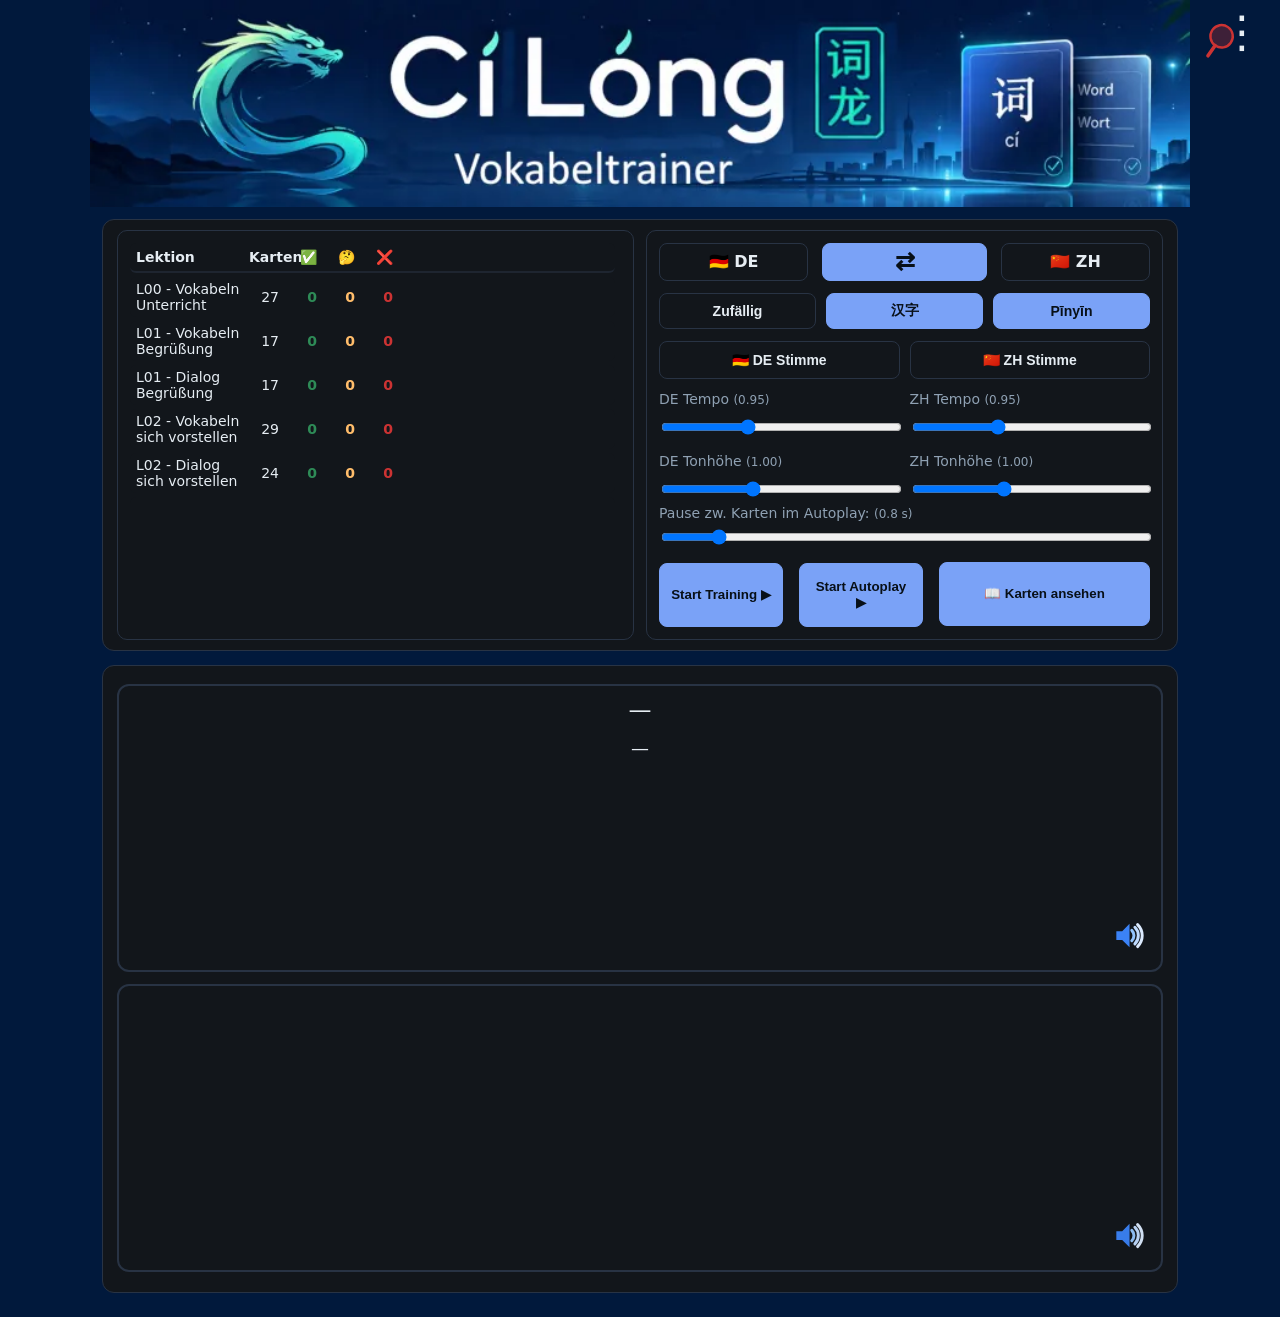
==== index.html @ 1a56ee5d "Add files via upload" ====
<!DOCTYPE html>
<html lang="de">

<head>
    <meta charset="UTF-8">
    <meta name="viewport" content="width=device-width, initial-scale=1.0">
    <title>Flashcards Chinesisch</title>
    
    <!-- PWA -->
    <link rel="manifest" href="./manifest.json">
    <meta name="theme-color" content="#000000" id="theme-color-meta">
    <link rel="apple-touch-icon" sizes="192x192" href="./icons/icon-192.png">
    <meta name="mobile-web-app-capable" content="yes">
    <meta name="apple-mobile-web-app-status-bar-style" content="default">
    <meta name="apple-mobile-web-app-title" content="CiLong">
	
    <!-- Styles & Script mit Versionierung -->
	<link id="cssMain" rel="stylesheet" href="./assets/css/style.css">
    <script id="jsMain" src="./assets/js/app.js"></script>
	<script 
		data-goatcounter="https://cilong.goatcounter.com/count"
		async 
		src="//gc.zgo.at/count.js">
	</script>	
	<script>
	window.addEventListener("load", function () {
	  if (window.goatcounter) {
		window.goatcounter.count({
		  path: '/app-start',
		  title: 'App gestartet'
		});
	  }
	});
	</script>

</head>

<body>

    <!-- ✅ Such-Icon links neben dem Drei-Punkte-Symbol -->
    <div id="searchToggle" class="menu-search-icon" aria-label="Suche öffnen">
        <svg xmlns="http://www.w3.org/2000/svg"
            width="100"
            height="100"
            viewBox="0 0 100 100"
            fill="none">

            <!-- Glas -->
            <circle cx="42" cy="42" r="28"
                    fill="currentColor"
                    fill-opacity="0.3"
                    stroke="currentColor"
                    stroke-width="6"/>

            <!-- Griff -->
            <line x1="62" y1="62"
                x2="84" y2="84"
                stroke="currentColor"
                stroke-width="9"
                stroke-linecap="round"/>
        </svg>
    </div>
    <!-- ✅ Drei-Punkte-Menü Icon (oben rechts) -->
    <div id="menuToggle" class="menu-toggle-icon">⋮</div>

    <!-- ✅ Seitenmenü für Einstellungen (RICHTIG positioniert) -->
    <div id="sideMenu" class="side-menu">
        <h3 data-i18n="settingsTitle">Einstellungen</h3>

        <div class="menu-block">
            <div class="menu-title" data-i18n="progressTitle">Fortschritt</div>
            <button id="btnMenuExport" class="btn" data-i18n="progressExport">Fortschritt exportieren</button>
            <button id="btnMenuImport" class="btn" data-i18n="progressImport">Fortschritt importieren</button>
            <button id="btnResetLessonProgress" class="btn ghost" data-i18n="progressResetLesson">Aktuelle Lektion zurücksetzen</button>
            <button id="btnResetAllProgress" class="btn ghost" data-i18n="progressResetAll">Alle Lektionen zurücksetzen</button>
        </div>
		<!-- Im Side Menu, z.B. nach dem Reset-Bereich -->
		<div class="menu-block">
			<button id="btnInstall" class="btn">
				📲 App installieren
			</button>
		</div>
        <div class="menu-block">
            <div class="menu-title" data-i18n="languageTitle">Sprache</div>
            <label class="lbl" for="uiLangSelect" data-i18n="uiLanguageLabel">UI Sprache</label>
            <select id="uiLangSelect" class="menu-input">
                <option value="de" data-i18n="uiLanguageSelectDe">Deutsch</option>
                <option value="en" data-i18n="uiLanguageSelectEn">English</option>
                <option value="zh" data-i18n="uiLanguageSelectZh">中文</option>
                <option value="fr" data-i18n="uiLanguageSelectFr">Français</option>
            </select>
        </div>

        <div class="menu-block">
            <div class="menu-title" data-i18n="themeTitle">Theme</div>
            <select id="themeSelect" class="menu-input">
                <option value="dark" data-i18n="themeDark">Dark Mode</option>
                <option value="light-orange" data-i18n="themeLightOrange">Light‑Orange</option>
                <option value="light-warm" data-i18n="themeLightWarm">Light‑Warm</option>
                <option value="light-blue" data-i18n="themeLightBlue">Light‑Blue</option>
            </select>
        </div>


        <div class="menu-block">
            <label class="lbl" id="gapLabel" data-i18n="delayLabel">Satz‑Delay (Sekunden):</label>
            <input id="delayInput" type="number" min="0" max="15" step="0.5" value="5" class="menu-input">
        </div>
		
		<a href="help.html" target="_blank" rel="noopener">
		  📘 Hilfe
		</a>

        <div class="menu-version">
            <span data-i18n="settingsVersion">Version:</span> <span id="appVersion"></span>
        </div>
    </div>

<!-- ✅ Overlay MUSS außerhalb des Menüs und Containers stehen -->
<div id="sideOverlay"></div>
<div id="searchOverlay" class="dialog-overlay"></div>

<!-- ✅ Header OHNE .container → kein Top-Abstand -->
<header class="app-header">
  <img
    src="assets/img/header.png"
    alt="App Banner"
    class="header-banner"
  />
</header>

<!-- ✅ Ab hier beginnt der normale Seiteninhalt -->
<main class="container">



<!-- ====================================================================== -->
<!-- KONFIG-BLOCK -->
<!-- ====================================================================== -->

<section class="card cfg">
    <div class="grid-2">

        <!-- Lektionen -->
        <div class="pane">
  
            <select id="lessonSelect" class="select" multiple size="10"></select>

            <!-- ✅ Neue Tabelle für die Lektionen-Auswahl -->
            <div id="lessonTable" class="lesson-table"></div>

            
        </div>

        <!-- Richtung / Reihenfolge / Autoplay -->
        <div class="pane">

           

            <div class="mode-inline">
                <div class="mode-item" id="modeLeft">🇩🇪 DE</div>
                <button id="btnSwapMode" class="btn ghost swap" data-i18n-title="modeSwitchTitle">⇄</button>
                <div class="mode-item" id="modeRight">🇨🇳 ZH</div>
            </div>

            <div class="actions-inline mt8">
                <button id="btnOrderToggle" class="btn toggle" data-i18n="orderRandom">Zufällig</button>
                <button id="btnToggleHanzi" class="btn ghost toggle active">汉字</button>
                <button id="btnTogglePinyin" class="btn ghost toggle active" data-i18n="pinyinButton">Pinyin</button>
            </div>


            <!-- Stimmen -->
            <div class="two-col mt12">
                <button id="btnVoiceDe" class="btn large fit voice-btn" data-i18n="voiceButtonDe">DE Stimme</button>
                <button id="btnVoiceZh" class="btn large fit voice-btn" data-i18n="voiceButtonZh">ZH Stimme</button>
            </div>
			
            <div class="two-col mt8 voice-grids">
                <div class="voice-config">
                    <label class="lbl" id="rateDeLabel" data-i18n="rateDeLabel">DE Tempo <span id="rateDeVal" class="hint">(0.95)</span></label>
                    <input id="rateDeRange" class="voice-range" type="range" min="0.6" max="1.6" step="0.05" value="0.95">

                    <label class="lbl" id="pitchDeLabel" data-i18n="pitchDeLabel">DE Tonhöhe <span id="pitchDeVal" class="hint">(1.00)</span></label>
                    <input id="pitchDeRange" class="voice-range" type="range" min="0.7" max="1.5" step="0.05" value="1.00">
                </div>

                <div class="voice-config">
                    <label class="lbl" id="rateZhLabel" data-i18n="rateZhLabel">ZH Tempo <span id="rateZhVal" class="hint">(0.95)</span></label>
                    <input id="rateZhRange" class="voice-range" type="range" min="0.6" max="1.6" step="0.05" value="0.95">

                    <label class="lbl" id="pitchZhLabel" data-i18n="pitchZhLabel">ZH Tonhöhe <span id="pitchZhVal" class="hint">(1.00)</span></label>
                    <input id="pitchZhRange" class="voice-range" type="range" min="0.7" max="1.5" step="0.05" value="1.00">
                </div>
            </div>

			
            <div class="mt8 gap-row">
                <label class="lbl" data-i18n="autoplayGapLabel">
                    Pause zw. Karten im Autoplay:
                    <span id="gapVal" class="hint">(0.8 s)</span>
                </label>
                <input id="gapRange" type="range" min="0.6" max="2.5" step="0.1" value="0.8">
            </div>
			
			
            <div class="stack mt12">
                <div class="training-group">
                    <button id="btnStart" class="btn primary" data-i18n="trainingStart">Training starten ▶</button>
					<button id="btnBrowse" class="btn primary">📖 Karten ansehen</button>
                    <button id="btnAutoplay" class="btn ghost" data-i18n="autoPlay">Autoplay ▶︎</button>
                </div>
            </div>

        </div>
    </div>
</section>

<!-- ====================================================================== -->
<!-- LERN-KARTE -->
<!-- ====================================================================== -->

<section class="card learn" id="learnSection">

    <div class="section-title">
        <span id="cardLesson" class="left"></span>
        <span id="cardTitle" class="right"></span>
    </div>

    <div id="lessonStats" class="stats-bar"></div>

    <!-- FRAGE -->
    <div id="promptBox" class="prompt-box">

        <div class="prompt-row">
            <div class="prompt-col">
                <div id="promptWord" class="prompt big">—</div>

                <!-- Pinyin vom WORT -->
                <div id="promptWordSub" class="prompt sub small"></div>

                <!-- ✅ POS -->
                <div id="promptPOS" class="prompt pos small"></div>
            </div>
        </div>

        <div class="prompt-row">
            <div class="prompt-col">
                <div id="promptSent" class="prompt">—</div>

                <div id="speakerQuestion" class="card-speaker">
                    <svg viewBox="0 0 24 24" aria-hidden="true" focusable="false">
                        <path d="M5 9v6h4l5 5V4L9 9H5z" fill="#3b82f6"/>
                        <path d="M15.54 8.46a5 5 0 0 1 0 7.07" fill="none" stroke="#93c5fd" stroke-width="2" stroke-linecap="round"/>
                        <path d="M17.66 6.34a8 8 0 0 1 0 11.32" fill="none" stroke="#bfdbfe" stroke-width="2" stroke-linecap="round"/>
                        <path d="M19.5 4.5a10.5 10.5 0 0 1 0 15" fill="none" stroke="#dbeafe" stroke-width="2" stroke-linecap="round"/>
                    </svg>
                </div>
            </div>
        </div>
    </div>

    <!-- LÖSUNG -->
    <div class="solution">
        <div id="solBox" class="sol masked">

            <div class="sol-part">
                <div id="solWord" class="sol-text">—</div>
            </div>

            <div class="sol-part">
                <div id="solSent" class="sol-text">—</div>
                <div id="speakerAnswer" class="card-speaker">
                    <svg viewBox="0 0 24 24" aria-hidden="true" focusable="false">
                        <path d="M5 9v6h4l5 5V4L9 9H5z" fill="#3b82f6"/>
                        <path d="M15.54 8.46a5 5 0 0 1 0 7.07" fill="none" stroke="#93c5fd" stroke-width="2" stroke-linecap="round"/>
                        <path d="M17.66 6.34a8 8 0 0 1 0 11.32" fill="none" stroke="#bfdbfe" stroke-width="2" stroke-linecap="round"/>
                        <path d="M19.5 4.5a10.5 10.5 0 0 1 0 15" fill="none" stroke="#dbeafe" stroke-width="2" stroke-linecap="round"/>
                    </svg>
                </div>
            </div>
        </div>
    </div>

    <!-- Navigation -->
    <div class="card-controls">
        <button id="btnPrev" class="btn" data-i18n="prev">◀ Zurück</button>
        <button id="btnReveal" class="btn ghost" disabled data-i18n="reveal">Aufdecken</button>
        <button id="btnNext" class="btn" disabled data-i18n="next">Nächste ▶</button>
    </div>

    <!-- Rating-Bar -->
    <div class="ratebar" id="rateBar" style="display:none;">
        <button id="btnRateUnknown" class="btn rate bad" disabled data-i18n="rateUnknown">❌ Nicht gewusst</button>

		<button id="btnRateKnown" class="btn rate good" disabled data-i18n="rateKnown">✅ Gewusst</button>
    </div>

 <!--   <div id="sessionStats" class="stats-bar">—</div> -->
</section>

<!-- ====================================================================== -->
<!-- VOICE PANEL -->
<!-- ====================================================================== -->

<div id="voicePanel" class="debug hidden">
    <div class="debug-head">
        <div class="title" data-i18n="voicePanelTitle">Stimmen</div>
        <button id="btnCloseVoices" class="btn ghost" data-i18n="voicePanelClose">✕</button>
    </div>

    <div class="debug-body">
        <div class="debug-section">
            <div class="h" data-i18n="voicePanelHintTitle">Hinweis</div>
            <p data-i18n="voicePanelHint">Wähle eine Stimme für die aktuell geöffnete Sprache.</p>
        </div>

        <div class="debug-section">
            <div class="h" data-i18n="voiceListTitle">Stimmenliste</div>
            <div id="dbgVoices"></div>
        </div>
    </div>
</div>

<div id="searchPanel" class="debug hidden">
    <div class="debug-head">
        <div class="title" data-i18n="searchTitle">Suche</div>
        <button id="btnCloseSearch" class="btn ghost">✕</button>
    </div>
    <div class="debug-body">
        <div class="debug-section">
            <label class="lbl" for="searchInput" data-i18n="searchLabel">Begriff suchen</label>
            <div class="search-input-row">
                <div class="search-lang-toggle">
                    <button id="searchLangDe" class="btn toggle active">DE</button>
                    <button id="searchLangZh" class="btn toggle">ZH</button>
                </div>
                <input id="searchInput" class="input" type="search" placeholder="z. B. 汉字, Pinyin, Satz...">
                <button id="searchButton" class="btn" data-i18n="searchButton">Suchen</button>
            </div>
        </div>
        <div class="debug-section">
            <div class="h" data-i18n="searchResultsTitle">Ergebnisse</div>
            <div id="searchResults" class="search-results">
                <div class="search-hint" data-i18n="searchHint">Tippe einen Begriff ein und drücke Enter.</div>
            </div>
        </div>
    </div>
</div>

</main>
</body>
</html>
---- assets/css/style.css ----
/* Version 6.6 */
:root{  
	--bg: #01193C;
	--card: #12161b;
	--text: #e6edf3;
	--muted: #8fa1b3;
	--accent-text: #081018;
	--border: #283344;
	--accent: #7aa2f7;
	--good:#2e8b57; 
	--bad:#cc3333; 
	--unsure:#ffbd6b; 
    --primary-bg: var(--accent);
    --primary-border: var(--accent);
}

:root.light-orange {
    --bg: #ffbb55;
    --card: #ffffff;
    --text: #222;
    --muted: #555;
	--accent-text: #222;   /* dunkles Textgrau für bessere Lesbarkeit */
    --border: #bbbbbb;
	--accent: #ffbb55;    /* z.B. warmes Orange statt blau */
    --good:   #2e8b57;
    --bad:    #cc3333;
    --unsure: #cc9900;
    --primary-bg: var(--accent);
    --primary-border: var(--accent);
}		

/* Light-Warm (Abend, augenschonend) */
:root.light-warm {
    --bg: #c97c5d;
    --card: #F2E9DE;
    --text: #3a2f25;
    --muted: #6f5c4b;
    --accent-text: #3a2f25;
    --border: #e0d6c9;
    --accent: #c97c5d;
    --good:   #5a8f6a;
    --bad:    #b05a5a;
    --unsure: #b79a55;
    --primary-bg: var(--accent);
    --primary-border: var(--accent);
}

/* Light-Blue (modern, kühl) */
:root.light-blue {
    --bg: #3b82f6;
    --card: #ffffff;
    --text: #1f2a37;
    --muted: #4b5d73;
    --accent-text: #1f2a37;
    --border: #c9d7e5;
    --accent: #3b82f6;
    --good:   #2e8b57;
    --bad:    #c24141;
    --unsure: #d1a22f;
    --primary-bg: var(--accent);
    --primary-border: var(--accent);
}

/* ============================================================
   Header-Banner – Default (Dark Mode)
   ============================================================ */
.header-banner {
    content: url("../img/header.webp");
    width: 100%;
    max-width: 1100px;
    height: auto;
    display: block;
    margin: 0 auto;
}
   
   /* ============================================================
   Header-Banner je nach Light/Dark Mode
   ============================================================ */
   
html.light-orange .header-banner {
    content: url("../img/header-light.webp");
}
html.light-warm .header-banner {
    content: url("../img/header-warm.webp");
}

html.light-blue .header-banner {
    content: url("../img/header-blue.webp");
}

main.container {
    margin-top: 0px;
}


/* ============================================================
   SEMANTISCHE FARBROLLEN (Bedeutung, nicht Darstellung)
   UI benutzt NUR diese Variablen
   ============================================================ */

:root {
    /* Basisflächen */
    --color-bg:        var(--bg);
    --color-card:      var(--card);
    --color-border:    var(--border);

    /* Text */
    --color-text:      var(--text);
    --color-muted:     var(--muted);
    --color-accent-text: var(--accent-text);

    /* Aktionen / Status */
    --color-primary:   var(--accent);
    --color-positive:  var(--good);
    --color-negative:  var(--bad);
    --color-warning:   var(--unsure);

    /* Buttons */
    --color-primary-bg:     var(--primary-bg);
    --color-primary-border: var(--primary-border);
	
	--color-progress-strong:  var(--good);
	--color-progress-weak:    var(--unsure);
	--color-progress-bad:     var(--bad);
	--color-progress-neutral: var(--color-border);
	
	--color-table-known:   var(--color-positive);
	--color-table-unknown: var(--color-negative);
	--color-table-weak:    var(--color-warning);
	
	--color-selected-bg:    color-mix(in srgb, var(--color-primary) 15%, var(--color-card));
	--color-selected-border: var(--color-primary);
	--color-overlay: rgba(0,0,0,0.35);
}
		
*{box-sizing:border-box}

html,body{
    margin:0;
    padding:0;
    background: var(--color-bg);
    color: var(--color-text);

font-family:Inter,system-ui,-apple-system,Segoe UI,Roboto,"Helvetica Neue",Arial,sans-serif
}

.container{max-width:1100px;margin:24px auto;padding:0 12px}
header h1{margin:0 0 2px 0;font-size:26px;line-height:1.1}
.subtitle{margin:0 0 8px 0;color:var(--muted);font-size:14px}
.top-actions{display:flex;gap:10px;flex-wrap:wrap;align-items:center;margin-bottom:6px; margin-top:10px;} /* Etwas mehr Gap (10px) für bessere Gruppierung (Training + Autoplay) */
/* NEU: Kinder der Row flexibel machen, um Wrap zu vermeiden (schrumpfen proportional) */
.top-actions > * {
 flex-shrink: 1; /* Ermöglicht Schrumpfen bei Text-Änderungen, statt Wrap */
}
.small-label{font-size:12px;margin-right:2px}
.btn {
    background: var(--color-card);
    border: 1px solid var(--color-border);
    color: var(--color-text);

	padding:8px 12px;
	border-radius:8px;
	cursor:pointer; 
	flex-shrink: 1;
	}	/* Global: Buttons schrumpfen leicht bei Bedarf */
.btn.small{padding:6px 10px;font-size:12px}
.btn.large{padding:10px 16px;font-size:14px;font-weight:600}
.btn.primary{
	background: var(--primary-bg, var(--accent));
    border-color: var(--primary-border, var(--accent));
    color: var(--accent-text);
	font-weight:600; margin-top:12px; 
	flex: 0 1 auto; 
	white-space: nowrap; 
	transition: all 0.2s ease; 
	max-width: none;
}
.btn.ghost{background:transparent}
.btn.toggle {
    min-width: 84px;
    padding: 7px 10px;
}
.btn.toggle.active {
    background: var(--primary-bg, var(--accent));
    border-color: var(--primary-border, var(--accent));
    color: var(--accent-text);
}

.actions-inline {
    display: flex;
    gap: 10px;                    /* etwas mehr Gap für bessere Optik */
    flex-wrap: nowrap;
    justify-content: center;      /* zentriert die ganze Gruppe */
    width: 100%;    /* volle Breite des Containers nutzen */
    padding: 0 0px;	
    margin-bottom: 12px;
}

/* Alle Buttons in dieser Reihe gleichmäßig wachsen */
.actions-inline .btn {
    flex: 1 1 0;                  /* wichtig: gleichmäßig wachsen + schrumpfen */
    min-width: 0;                 /* erlaubt Schrumpfen unter Inhaltsbreite */
    padding: 8px 8px;            /* etwas mehr vertikales Padding für bessere Höhe */
    font-weight: 600;
    font-size: 14px;
    text-align: center;
    white-space: nowrap;
    border-radius: 8px;
    min-height: 28px;             /* einheitliche Höhe mit den anderen Buttons */
}

.training-group .btn {
 flex: 1 1 0;
 min-width: 110px;
 width: auto;
 white-space: normal;
 line-height: 1.2;
 min-height: 64px;
 padding: 10px;
 text-align: center;
}

.training-group .btn:active {
 padding: 8px 12px;
 border: 1px solid var(--color-border);
 outline: none;
}

.training-group .btn.primary:active {
 border-color: var(--primary-border, var(--accent));
}

#btnAutoplay {
 background: var(--primary-bg, var(--accent)) !important;
 border-color: var(--primary-border, var(--accent)) !important;
 color: var(--accent-text) !important;
}

#btnAutoplay.primary {
 background: var(--primary-bg, var(--accent)) !important;
 border-color: var(--primary-border, var(--accent)) !important;
 color: var(--accent-text) !important;
}

/* NEU: Gruppe für Training + Autoplay (unter Sliders) – Flex-Row für nebeneinander */
.training-group {
 display: flex;
 gap: 16px;
 align-items: center;
 justify-content: center; /* Zentriert die Gruppe */
 margin-top: 1px; /* Abstand zu Sliders oben */
 flex-wrap: nowrap; /* NEU: Immer single-line auf Desktop (kein Wrap für die beiden Buttons) */
}
/* NEU: Autoplay als Primary (wenn Klasse hinzugefügt): Farblich identisch zum Training-Button */

/* Breitere und höhere Swap/Direction-Button */
.btn.swap {
 background: var(--color-primary-bg);
 border: 1px solid var(--color-primary-border);
 color: var(--color-accent-text);
 font-weight: 600; /* Bold für den Text */
 padding: 8px 10px; /* Höheres Padding (vertikal mehr für Zentrierung und Präsenz) */
 font-size: 16px; /* Geändert: Größere Schrift für den gesamten Text ("< Richtung >") */
 border-radius: 8px; /* Etwas abgerundeter für modernen Look */
 min-width: 84px; /* Minimale Breite, damit er sich ausdehnt */
 min-height: 38px; /* Höher für bessere Sichtbarkeit und Berührbarkeit */
 flex: 1 1 auto; /* Teilt Platz mit den Nachbarn */
 display: flex; /* Flexbox für perfekte Zentrierung */
 align-items: center; /* Vertikal zentriert */
 justify-content: center; /* Horizontal zentriert */
 text-align: center; /* Text zentriert (Fallback) */
 line-height: 1.2; /* Etwas mehr Zeilenhöhe für den Text */
 white-space: nowrap; /* Verhindert Umbruch des Texts */
}

.card{
    background: var(--color-card);
    border: 1px solid var(--color-border);
	border-radius:12px;
	padding:14px 14px 10px;
	margin-bottom:14px
}

.lbl{display:block;margin-bottom:6px;color:var(--muted)}
.hint{color:var(--muted);font-size:12px}
.grid-2{display:grid;grid-template-columns:1fr 1fr;gap:12px}

.pane{
    border:1px solid var(--color-border);
    background: var(--color-card);
	border-radius:10px;
	padding:12px
}

.select,
.input {
    width: 100%;
    background: var(--color-card);
    border: 1px solid var(--color-border);
    color: var(--color-text);
    border-radius: 8px;
    padding: 10px;
    min-height: 42px;
}

.controls{display:flex;gap:10px;flex-wrap:wrap;margin-top:8px}
.stack{display:flex;flex-direction:column;gap:8px}
.prompt-box{border: 2px solid var(--border);border-radius:12px;padding:12px}
.prompt{font-size:20px}
.prompt.big{font-size:20px;font-weight:800}
.prompt.sub{color:var(--color-text);margin-bottom:6px}
.prompt.small{font-size:16px}
.solution{margin-top:12px}
.sol{position:relative;border:1px solid var(--border);border-radius:12px;padding:12px}
.sol .sol-part{margin-bottom:10px}
.sol .sol-text{font-size:20px;white-space:pre-wrap}
.sol.masked .sol-text{filter:blur(10px); opacity:0.05; user-select:none}
.card-controls{display:flex;gap:12px;justify-content:center;margin-top:10px}
.card-controls.second{margin-top:6px}
.stats-bar{margin-top:8px;color:#a7b5c5;font-size:13px;text-align:center}
.debug {
  position: fixed;
  inset: 80px 5% auto 5%;
  background: var(--color-card);
  border: 1px solid var(--color-border);
  border-radius: 12px;
  box-shadow: 0 10px 40px rgba(0,0,0,.25);
  z-index: 1000;
  display: flex;
  flex-direction: column;
  color: var(--color-text);
}
.debug.hidden{display:none}
.debug-head{display:flex;justify-content:space-between;align-items:center;border-bottom:1px solid #2b3646;padding:8px 10px}
.debug-head .title{font-weight:800}
.debug-body{padding:10px;overflow:auto;max-height:70vh}
.debug-section{margin-bottom:12px}
.debug-section .h{font-weight:600;margin-bottom:6px;color:var(--color-text)}
#dbgVoices .voice{display:flex;gap:10px;align-items:center;border:1px solid #2b3646;border-radius:8px;padding:6px;margin-bottom:6px}
#dbgVoices .voice .meta{font-size:12px;color:var(--color-text)}
#dbgVoices .voice .name{font-weight:600}

/* ========================================================
   Verbessertes Voice Panel Layout
   ======================================================== */

#dbgVoices .voice {
    display: flex;
    flex-wrap: wrap;           /* erlaubt Umbruch bei sehr schmalen Bildschirmen */
    gap: 12px;
    align-items: center;
    border: 1px solid #2b3646;
    border-radius: 10px;
    padding: 12px 14px;
    margin-bottom: 10px;
    background: var(--color-card);
}

#dbgVoices .voice .name {
    font-weight: 600;
    font-size: 15px;
    flex: 1 1 100%;            /* nimmt volle Breite */
    margin-bottom: 4px;
}

#dbgVoices .voice .meta {
    font-size: 13px;
    color: var(--text);
    flex: 1 1 100%;            /* auch volle Breite */
    margin-bottom: 8px;
}

#dbgVoices .voice .actions {
    display: flex;
    gap: 8px;
    margin-left: auto;         /* schiebt Buttons nach rechts */
    flex-shrink: 0;
}

#dbgVoices .voice .btn {
    padding: 8px 14px;
    font-size: 13px;
    white-space: nowrap;
}

/* Kleineres "Probehören" */
#dbgVoices .voice .btn.ghost {
    padding: 8px 12px;
}

/* Responsive: Auf sehr kleinen Bildschirmen Buttons untereinander */
@media (max-width: 380px) {
    #dbgVoices .voice .actions {
        flex-direction: column;
        width: 100%;
    }
    
    #dbgVoices .voice .btn {
        width: 100%;
    }
}


.mode-inline{display:flex;gap:14px;align-items:center;flex-wrap:wrap; justify-content: center;} /* Mehr Gap für Balance mit höherem Button */

/* NEU: Gleiche Höhe wie Swap-Button für die Sprache-Items (links/rechts) – höheres Padding und min-height */
.mode-item {
    background: var(--color-card);
    border: 1px solid var(--color-border);
    color: var(--color-text);
	border-radius:8px;
	padding:8px 16px; /* NEU: Höheres Padding (8px vertikal), passt zu Swap (8px) */ 
	font-weight:600; min-width:84px; 
	min-height:38px; /* NEU: Gleiche min-height wie Swap (40px) für Balance */ 
	flex:1 1 0; 
	display: flex; 
	align-items: center; 
	justify-content: center; 
	text-align: center;} /* Zentrierung der Beschriftungen (z.B. "DE"/"ZH") – horizontal/vertikal perfekt */
.btn.swap{font-weight:600;padding:8px 10px}
.gap-row input[type=range]{width:100%}
.two-col {
  display: grid;
  grid-template-columns: 1fr 1fr;
  gap: 10px;
}
.voice-btn{width:100%}
.voice-config{display:flex;flex-direction:column;gap:10px}
.voice-range{width:100%}
.ratebar{
  display:flex;
  gap:30px;
  margin:10px 0 6px;
}

.ratebar .btn{
  flex:1;
  white-space:nowrap;
  overflow:hidden;
  text-overflow:ellipsis;
  padding:16px 12px;
}

@media(max-width:480px){ .ratebar .btn{padding:12px 10px; font-size:12px} }
@media(max-width:460px){ header h1{font-size:20px} .subtitle{font-size:12px} }
@media(max-width:900px){.grid-2{grid-template-columns:1fr}}
/* NEUE REGELN: Anpassung der Schriftgröße für ZH Tempo (Rate) und ZH Tonhöhe (Pitch) */
#rateZhRange, #pitchZhRange {
 font-size: 16px; /* Größere Schrift für die Slider selbst (falls sie Labels haben) */
}
/* NEUE REGELN: Abstände anpassen für ZH-Sektion (und DE, falls ähnlich) */
.voice-config {
 gap: 10px; /* Erhöhtes Gap: Mehr Abstand zwischen allen Elementen (inkl. Button oben und Sliders) */
}

/* Speziell: Größerer Abstand direkt nach den Voice-Buttons (DE/ZH Stimme wählen) */
.voice-btn + .voice-config,
#btnVoiceDe + .voice-config,
#btnVoiceZh + .voice-config {
 margin-top: 8px; /* Zusätzlicher Abstand nach dem Button */
}
.voice-config > *:first-child { /* Erstes Element in der Config (z.B. Label "ZH Tempo") */
 margin-top: 12px; /* Mehr Abstand zum Button darüber – das macht den Unterschied */
}
/* Kleinerer Abstand der Labels zu den Sliders (ZH und DE) */
.voice-config .lbl { /* Überschreibt den globalen .lbl-Margin */
 margin-bottom: 0px; /* Stark reduziert: Labels sehr nah an den Sliders darunter */
 text-align: left; /* Andere Labels (z.B. in Voice-Config) bleiben linksbündig */
}
#rateZhVal, #pitchZhVal {
 margin-bottom: 0; /* Kein Abstand mehr – direkt über dem Slider */
}
#rateZhRange, #pitchZhRange,
#rateDeRange, #pitchDeRange {
 margin-bottom: 8px;
 padding-top: 0px; /* Minimaler Puffer, falls nötig */
}

/* KONSISTENZ-REGELN: Einheitliche Schriftgröße (14px) für Labels und Buttons in Voice- und Gap-Bereichen */
.voice-btn { font-size: 14px; font-weight: 500; }
.voice-config .lbl { font-size: 14px; color: var(--muted); }
.gap-row .lbl { font-size: 14px; color: var(--muted); }
/* Anzeigewerte kleiner */
#rateZhVal, #pitchZhVal,
#rateDeVal, #pitchDeVal,
#gapVal { font-size: 12px; font-weight: 500; }
/* Optional globale Vereinheitlichung */
.voice-config .two-col > *,
#voiceZhConfig > *,
#voiceDeConfig > * {
 font-size: 14px;
}
/* Responsive: Mobile-Anpassungen */
@media (max-width: 480px) {
 .top-actions { margin-top: 10px; gap: 6px; }
 .training-group {
  gap: 14px;
  justify-content:center;
  flex-wrap:wrap;
  flex-direction:row;
 }
.training-group .btn {
  flex: 1 1 0;
  min-width: 92px;
  width: auto;
  min-height: 64px;
  font-size: 13px;
  white-space: normal;
  line-height: 1.2;
}

 .btn.primary { margin-top:8px; }
 .btn.swap { padding:8px 10px; min-height:38px; font-size:16px; }
 .mode-item { padding:8px 12px; min-height:38px; min-width:84px; font-size:13px; }
 .mode-inline, .actions-inline { gap:14px; }
 .actions-inline .btn {
  flex: 0 1 auto;
  min-width: 84px;
  width: auto;
 }
 .voice-btn, .voice-config .lbl, .gap-row .lbl { font-size:13px; }
 #rateZhVal, #pitchZhVal, #rateDeVal, #pitchDeVal, #gapVal { font-size:11px; }
 .voice-config { gap:6px; }
 .voice-config > *:first-child { margin-top:8px; }
 .voice-config .lbl { margin-bottom:0px; }
}

/* ============================================================
   Lektions-Fortschrittsbalken (Leitner) – semantisch & themekonform
   ============================================================ */

/* Kleiner Balken (z. B. in Listen – falls genutzt) */
.lesson-bar {
    display: inline-block;
    height: 6px;
    width: 60px;
    border-radius: 4px;
    background: var(--color-border);
    margin-left: 8px;
    vertical-align: middle;
    overflow: hidden;
}

/* Großer Balken unter der Karte */
.lesson-bar-large {
    width: 100%;
    height: 12px;
    background: var(--color-border);
    border-radius: 6px;
    position: relative;
    overflow: hidden;
}

/* ========================================================
   NEUE 5-Farben Fortschrittsbalken (Box 1–5)
   ======================================================== */

.lesson-bar-green3 {
    position: absolute;
    top: 0;
    left: 0;
    height: 100%;
    background: #0B6614;   /* #Dunkelgrün (Box 5) */
    z-index: 5;
}

.lesson-bar-green2 {
    position: absolute;
    top: 0;
    left: 0;
    height: 100%;
    background: #0D8119;     /* Mittelgrün (Box 4) */
    z-index: 4;
}

.lesson-bar-green1 {
    position: absolute;
    top: 0;
    left: 0;
    height: 100%;
    background: #10971D;     /* Hellgrün (Box 3) */
    z-index: 3;
}

.lesson-bar-yellow {
    position: absolute;
    top: 0;
    left: 0;
    height: 100%;
    background: #A1920F;   /* Gelb (Box 2) */
    z-index: 2;
}

.lesson-bar-red {
    position: absolute;
    top: 0;
    left: 0;
    height: 100%;
    background: #A13B0F;    /* Rot (Box 1) */
    z-index: 1;
}

.lesson-bar-grey {
    position: absolute;
    top: 0;
    left: 0;
    height: 100%;
    background: #C9D7E5; /* Grau (Box 0) */
    z-index: 0;
}


/* ================== BUTTON-KOSMETIK ================== */
.ratebar .btn { flex: 1 1 0; text-align:center; }
.card-controls .btn { flex: 1 1 0; max-width:none; text-align:center; }
.card-controls { justify-content:center; display:flex; }
.card-controls .btn, .ratebar .btn { min-width:100px; }
.card-controls { gap:8px; }
/* ================== JETZT AUFDECKEN ================== */


/* Flex Layout */
.card-controls {
 display:flex;
 justify-content: space-between;
 align-items: center;
 width: 80%;
 padding: 0 4px;
 gap: 8px;
}
#btnPrev, #btnNext {
 flex: 0 0 100px;
 min-height: 49px;
 border-radius: 12px;
 text-align:center;
}

#btnReveal::after {
 content: "";
}
/* Mindesthöhe */
#promptBox, #solBox {
 min-height: 32vh;
 display:flex;
 flex-direction:column;
 justify-content:flex-start;
 position:relative;
}

/* =======================================================
   Perfekte dreiteilige Button-Leiste (Zurück / Reveal / Next)
======================================================= */

.card-controls {
    display: grid;
    grid-template-columns: 1fr auto 1fr;   /* links und rechts füllen, Mitte bleibt kompakt */
    align-items: center;
    width: 100%;                           /* exakt so breit wie die Karte */
    gap: 12px;                             /* sinnvoller Abstand */
    padding: 0;
}

/* Linker Button = VOLLE linke Fläche */
#btnPrev {
    justify-self: stretch;                 /* füllt die ganze erste Spalte */
    width: 100%;
}

/* Mittlerer Button = kompakt, exakt zentriert */
#btnReveal {
	background: var(--accent) !important;
    border-color: var(--accent) !important;
    color: var(--accent-text) !important;
	flex: 1 1 auto;
	margin: 0 auto;
	text-align:center;
	font-weight: 600;
    justify-self: center;                  /* absolute Zentrierung */
    padding: 8px 16px;                     /* angenehme Breite */
    min-width: 80px;                      /* nicht zu klein */
    width: auto;                           /* bleibt kompakt */
	border-radius: 12px;
    max-width: 100px; 		        	   /* Überlauf in XS vermeiden */
	min-height: 49px;
	white-space: normal;	
}

/* Rechter Button = VOLLE rechte Fläche */
#btnNext {
    justify-self: stretch;                 /* füllt die ganze dritte Spalte */
    width: 100%;
}

/* Falls nötig: min-width entfernen für volle Flexibilität */
#btnPrev, #btnNext {
    min-width: 0 !important;       		   /* kein Überlaufen */
	min-height: 49px;
    white-space: nowrap;                   /* Text bleibt auf einer Zeile */
}

/* ============================================= */
/* ✅ Lautsprecher – sichtbar in Dark & Light    */
/* ============================================= */

.card-speaker {
    display: inline-flex;
    align-items: center;
    justify-content: center;
    width: 3.3rem;
    height: 3.3rem;
    font-size: 2rem;
    color: var(--color-text);
    opacity: 0.95;
    cursor: pointer;
}

.card-speaker svg {
    width: 2.2rem;
    height: 2.2rem;
    display: block;
}

#btnPlayQ, #btnPlayA { display:none !important; }
#promptBox .card-speaker { opacity:1 !important; }
#speakerQuestion, #speakerAnswer { color: var(--text); }


/*  ✅ FEHLEND GEWESEN: Größeres WORT‑PINYIN */
.pinyin-word {
    font-size: 22px;
    line-height: 1.4;
}

/* ✅ FEHLEND GEWESEN: POS‑Zeile */
.prompt.pos {
    font-size: 15px;
    color: var(--muted);
    margin-top: 4px;
    font-style: italic;
}

/* ✅ Karteninhalt horizontal zentrieren */
#promptBox, 
#solBox {
    text-align: center;
}

/* ✅ Zeilenabstand 2x für bessere Lesbarkeit */
#promptBox .prompt,
#solBox .sol-text {
    line-height: 1.6;
}
.section-title {
    display: flex;
    justify-content: space-between;
    align-items: center;
    font-weight: 600;
    margin-bottom: 8px;
}

.section-title .left  { text-align: left;  }
.section-title .right { text-align: right; }

/* Fortschrittszahlen in Lektionenliste sauber ausrichten */
.lesson-progress {
    display: inline-flex;
    align-items: center;
    justify-content: flex-start;
    gap: 10px;   /* ✅ Abstand zwischen 🟩 und 🟥 erhöhen */
    min-width: 120px; /* ✅ sorgt für vertikale Ausrichtung aller Zeilen */
}

/* Spalten mit Emoji + Zahl */
.lesson-progress span {
    display: inline-flex;
    align-items: center;
    gap: 4px;     /* Emoji + Zahl etwas trennen */
    font-variant-numeric: tabular-nums;  /* ✅ Zahlen monospaced → perfekt ausgerichtet */
}
/* ==============================================
   Überschrift für 5 Spalten Layout für Lektionen
   ============================================== */

#lessonSelect option {
    display: grid;
    grid-template-columns:
        105px   /* Lektion */
         30px   /* Karten */
         30px   /* strong (✅) */
         30px   /* weak   (🤔) */
         30px;  /* unknown (❌) */  
    gap: 8px;
    font-family: inherit;
    font-size: 14px;
	white-space: pre-line;
    padding: 4px 6px;
}

/* Alignments + Farben */
#lessonSelect .col-lesson  { text-align: left; }
#lessonSelect .col-total   { text-align: right; }
#lessonSelect .col-known   { text-align: right; color: var(--good); }
#lessonSelect .col-unknown { text-align: right; color: var(--bad); }
#lessonSelect .col-percent { 
    text-align: right;
    font-weight: 600;
}



/* ================================
   Neue Spalte: Schwach (⚠️)
================================ */

.lt-known{ 
	color: var(--color-table-known);
	font-weight: 600;
}

.lt-weak {
    color: var(--color-table-weak);      
    font-weight: 600;
}

.lt-strong {
    color: var(--good);    
    font-weight: 600;
}

.lt-unknown {
    color: var(--color-table-unknown);    /* Rot */
    font-weight: 600;
}

#lessonSelect {
    display: none;
}

/* Scrollbare Lektionsliste */
.lesson-table {
    max-height: 260px;      /* Höhe frei wählbar */
    overflow-y: auto;
    padding-right: 6px;
    display: flex;
    flex-direction: column;
    gap: 4px;
}

/* Perfektes Grid für 5 Spalten */
.lt-row {
    display: grid;
    grid-template-columns:
       105px   /* Lektion */
        30px   /* Karten */
        30px   /* strong (✅) */
        30px   /* weak   (🤔) */
        30px;  /* unknown (❌) */

    gap: 8px;
    padding: 4px 6px;
    font-size: 14px;
	white-space: pre-line;
    align-items: center;
    background: var(--color-card);
    border-radius: 6px;
    cursor: pointer;
}

/* ✅ Sticky Header oben fixiert */
.lt-head {
    position: sticky;
    top: 0;
    z-index: 5;
    background: var(--color-card);
    border-bottom: 2px solid var(--color-border);
    font-weight: 600;
    padding: 6px;
    border-bottom: 2px solid #1e2530;
}

/* Farben */
.lt-known   { color: var(--good); }
.lt-unknown { color: var(--bad);  }

/* Auswahlzustand */
.lt-row.selected {
	background: var(--color-selected-bg) !important;
    border-left: 4px solid var(--color-selected-border) !important;
}

/* ============================================================
   ✅ Menübutton Animation (⋮ → ×)
   ============================================================ */

body.menu-open #menuToggle {
    transform: rotate(90deg);
    transition: transform 0.25s ease, color 0.25s ease;
    color: transparent !important;
}

body.menu-open #menuToggle::before {
    content: "×";
    font-size: 32px;
    color: var(--text);
    position: absolute;
    top: 12px;
	right: 0px;
}

.side-menu {
    position: fixed;
    top: 0;
    right: -200px;
    width: 200px;
    height: 100vh;
    background: var(--card);
    border-left: 2px solid var(--border);
    padding: 20px;
    transition: right 0.3s ease;
    z-index: 999;
}

.side-menu.open {
    right: 0;
}

.side-menu h3 {
    margin-top: 0;
    margin-bottom: 12px;
    color: var(--text);
}

/* ============================================= */
/* ✅ Drei-Punkte-Menü Styling (statt Hamburger) */
/* ============================================= */

.app-header {
    position: relative;
}

#menuToggle {
    position: absolute;
    top: 6px;
    right: 16px;
    font-size: 44px;
 /*   font-weight: bold;    */
    cursor: pointer;
    z-index: 10;
    color: var(--text);
	z-index: 1000;
}

#searchToggle {
    position: absolute;
    top: -10px;
    right: 11px;
    width: 100px;
    height: 100px;
    display: flex;
    align-items: center;
    justify-content: center;
    font-size: 20px;
    border-radius: 12px;
    background: transparent;
    border: none;
    color: var(--bad);
    cursor: pointer;
    z-index: 998;
}

#searchToggle svg {
    width: 40px;
    height: 40px;
    display: block;
    transform: rotate(80deg);
    transform-origin: center;
    fill: currentColor;
}

.dialog-overlay {
    position: fixed;
    inset: 0;
    background: var(--color-overlay);
    opacity: 0;
    pointer-events: none;
    transition: opacity 0.25s ease;
    z-index: 900;
}

.dialog-overlay.active {
    opacity: 1;
    pointer-events: auto;
}

#searchPanel {
    max-width: 520px;
    left: 50%;
    top: 80px; /* Align with voice panel */
    transform: translateX(-50%);
    right: auto;
    bottom: auto;
    width: calc(100% - 32px);
    z-index: 1000;
}

.search-input-row {
    display: flex;
    gap: 8px;
    align-items: center;
    flex-wrap: wrap;
}

.search-lang-toggle{
    display:flex;
    gap:6px;
    align-items:center;
}
.search-lang-toggle .btn{
    padding:6px 10px;
    font-size:13px;
}
.search-lang-toggle .btn.active{
    background: var(--primary-bg);
    border-color: var(--primary-border);
    color: var(--accent-text);
}

#searchInput {
    flex: 1 1 220px;
    min-width: 160px;
}

.search-results {
    display: grid;
    gap: 10px;
}

.search-result {
    border: 1px solid var(--color-border);
    border-radius: 10px;
    padding: 12px;
    cursor: pointer;
    background: var(--color-card);
    transition: background 0.2s ease, transform 0.2s ease;
}

.search-result:hover {
    background: rgba(255,255,255,0.08);
    transform: translateY(-1px);
}

.search-result mark,
.search-result mark {
    background: #4fd54f;
    color: inherit;
    padding: 0 2px;
    border-radius: 3px;
}

.search-result-main {
    display: flex;
    flex-wrap: wrap;
    justify-content: space-between;
    gap: 8px;
    align-items: center;
    margin-bottom: 6px;
}

.search-result-main strong {
    font-size: 15px;
}

.search-result-header {
    display: flex;
    justify-content: space-between;
    align-items: center;
    gap: 12px;
    flex-wrap: wrap;
    margin-bottom: 8px;
}

.search-result-lesson,
.search-result-id {
    color: var(--muted);
    font-size: 13px;
    font-weight: 600;
}

.search-result-id {
    text-align: right;
    white-space: nowrap;
}

.search-result-sub,
.search-result-sent {
    font-size: 14px;
    color: var(--text);
    line-height: 1.4;
}

.search-result-row{display:flex;gap:12px;flex-wrap:wrap;margin-top:8px}
.search-result-line{display:block;margin-top:8px}
.search-result-col{flex:1 1 120px}
.search-sentences{margin-top:10px;display:flex;flex-direction:column;gap:6px}
.search-sent-de,.search-sent-py,.search-sent-zh{font-size:14px}
.search-sent-py{color:var(--muted)}
.search-sent-zh{font-family: system-ui, -apple-system, "Segoe UI", Roboto, "Helvetica Neue", Arial;}

.search-result-label {
    color: var(--muted);
    font-weight: 600;
    margin-right: 6px;
}

.search-hint,
.search-empty {
    color: var(--muted);
    font-size: 14px;
    padding: 12px 0;
}

/* =======================
   Einstellungen Menü
   ======================= */
.menu-block {
    display: flex;
    flex-direction: column;
    gap: 10px;
    margin-bottom: 20px;
}

.menu-input {
    width: 100%;
    padding: 6px;
    border: 1px solid var(--border);
    background: var(--card);
    color: var(--text);
    border-radius: 6px;
    font-size: 14px;
}

/* ============================================= */
/* ✅ Lektionsliste – Zahlen rechtsbündig        */
/* ============================================= */

.lt-total,
.lt-known,
.lt-unknown,
.lt-percent {
    text-align: right;
    font-variant-numeric: tabular-nums;   /* monospaced Zahlen für perfekte Ausrichtung */
}



/* === Fix: Lautsprecher wieder unten rechts fixieren === */

#promptBox,
#solBox {
    position: relative !important;
}

.card-speaker {
    position: absolute !important;
    bottom: 8px !important;
    right: 8px !important;
}

/* ======================================== */
/* ✅ Größeres Umschalt-Symbol (⇄)          */
/* ======================================== */
#btnSwapMode {
    font-size: 24px !important;     /* größer */
    font-weight: 600 !important;    /* kräftiger */
    line-height: 1 !important;
    padding: 6px 14px !important;
}

/* ================================================= */
/* ✅ Mehr Abstand zwischen Umschalten & Reihenfolge */
/* ================================================= */
.mode-inline {
    margin-bottom: 12px !important;   /* vorher 8px → jetzt größer */
	width: 100%;
}

/* ============================================
   ✅ Mehr Abstand unterhalb des „Reihenfolge“-Buttons
   ============================================ */
.actions-inline {
    margin-bottom: 12px !important;   /* vorher effektiv ~8px */
}

/* =========================================== */
/* ✅ Wort-Pinyin Farben (für DE→ZH & ZH→DE)  */
/* =========================================== */

.pinyin-word {
    color: var(--text);      /* Dark-Mode: schön hell */
}

.menu-version {
    margin-top: 20px;
    padding-top: 10px;
    border-top: 1px solid var(--border);
    font-size: 12px;
    color: var(--muted);
    text-align: center;
}

/* ===========================================================
   DRAG-TO-CLOSE (glatte Bewegung beim Ziehen)
   =========================================================== */
.side-menu {
    touch-action: pan-y;
    transition: right 0.25s ease-out;
}

.side-menu.dragging {
    transition: none !important; /* kein Snap während des Ziehens */
}

/* =========================================
   ✅ Overlay für Tap-to-Close
   ========================================= */
#sideOverlay {
    position: fixed;
    inset: 0;
    background: var(--color-overlay);
    opacity: 0;
    pointer-events: none;
    transition: opacity 0.25s ease;
    z-index: 800; /* unter dem Menü selbst (999) */
}

.side-menu.open + #sideOverlay {
    opacity: 1;
    pointer-events: auto;
}

/* =======================================
   Fix: Titel & Fortschrittsbalken höher
======================================= */

/* Weniger Abstand oben IN der Karte */
#promptBox {
    padding-top: 6px !important;   /* vorher 12px → merklich höher */
}

/* Der eigentliche Titel (Wort) soll keinen extra Abstand nach oben haben */
#promptBox .prompt {
    margin-top: 0 !important;
}

/* Der Fortschrittsbalken über der Karte soll näher heranrücken */
.stats-bar {
    margin-bottom: 6px !important;   /* drückt ihn näher an die Karte */
}

/* Optional (falls nötig): Karte selbst oben etwas kompakter */
.card {
    padding-top: 10px !important;    /* vorher 14px */
}

.lesson-bar-green,
.lesson-bar-red,
.lesson-bar-yellow,
.lesson-bar-grey {
    position: absolute;
    top: 0;
    height: 100%;
}

/* ============================================================
   FIX: Alle Nummern in der Lektionsliste rechtsbündig ausrichten
   ============================================================ */

.lt-total,
.lt-unknown,
.lt-weak,
.lt-strong {
    text-align: right !important;
    font-variant-numeric: tabular-nums; /* sorgt für perfekte Spaltenausrichtung */
}
/* ============================================================
   Leitner ASCII Anzeige im Kartentitel
   ============================================================ */

.leitner-ascii {
    margin-left: 12px;
    font-family: ui-monospace, SFMono-Regular, Menlo, Monaco, Consolas, monospace;
    font-size: 14px;
    letter-spacing: 2px;
    color: var(--good);   /* grün */
    white-space: nowrap;
}
/* Leitner-ASCII im Kartentitel größer darstellen */
.leitner-ascii {
    font-size: 18px;          /* vorher ca. 14px */
    letter-spacing: 3px;      /* etwas mehr Luft zwischen Kästchen */
    line-height: 1;           /* verhindert vertikales Verrutschen */
}
/* ============================================================
   Navigations-Buttons fingerfreundlicher machen
   ============================================================ */

.card-controls .btn {
    padding-top: 14px;
    padding-bottom: 14px;
}
/* ============================================================
   Navigationsbuttons: alle gleich fingerfreundlich
   (inkl. Aufdecken)
============================================================ */

.card-controls .btn,
#btnReveal {
    padding-top: 6px !important;
    padding-bottom: 6px !important;

}
/* ============================================================
   Navigationsbuttons 4px tiefer positionieren
   ============================================================ */
   
#lessonStats {
    margin-bottom: 4px;
}
/* ============================================================
   Rate-Buttons etwas höher positionieren
   ============================================================ */

#rateBar {
    margin-top: 1px;
	margin-bottom: 0px;
}

#rateBar .btn {
    font-size: 14px;
}

/* ============================================================
   Rate-Buttons: seitliches Padding um 2px reduzieren
   ============================================================ */

#rateBar .btn {
    padding-left: 10px;
    padding-right: 10px;
}
	
/* ============================================================
   Rate-Buttons: äußere schmaler machen (min-width entfernen)
   ============================================================ */

#btnRateKnown,
#btnRateUnknown {
    min-width: 0 !important;
	min-height: 48px !important;
}

/* Gewusst & Nicht gewusst: schmaler */
#btnRateKnown,
#btnRateUnknown {
    flex: 0.8 1 0 !important;
}

/* ============================================================
   FINAL FIX – Bewertungsbuttons mit kräftigen farbigen Rahmen
   ============================================================ */

/* Nicht gewußt – ROT */
#rateBar #btnRateUnknown {
    border: 3px solid var(--color-negative) !important;
	border-radius:12px;
    background-clip: padding-box;
}

/* Gewußt – GRÜN */
#rateBar #btnRateKnown {
    border: 3px solid var(--color-positive) !important;
	border-radius:12px;
    background-clip: padding-box;
}
/* ============================================================
   Header-Banner (webp statt Text-Header)
   ============================================================ */

.app-header {
    margin-bottom: 12px;      /* Abstand zur Karte */
    text-align: center;
}

.header-banner {
    width: 100%;
    max-width: 1100px;        /* passt zu .container */
    height: auto;
    display: block;
    margin: 0 auto;
}
/* Entfernt den Standardabstand ganz oben */
html, body {
    margin: 0;
    padding: 0;
}
.app-header {
    padding-left: 0px;
    padding-right: 0px;
}


/* ============================================================
   ZENTRALE TYPOGRAFIE – FRAGE & ANTWORT
   Alle Schriftanpassungen für Karten an EINER Stelle
   ============================================================ */

/* ------------------------------------------------------------
   FRAGEKARTE (PROMPT)
   ------------------------------------------------------------ */

/* Hauptwort auf der Fragekarte (z.B. Deutsch oder Hanzi) */
#promptWord {
    font-size: 23px;          /* Grundgröße */
    font-weight: 400;         /* fett (stärker als normal) */
    line-height: 1.4;
}

/* Zusatz unter dem Wort (z.B. Pinyin bei ZH→DE) */
#promptWordSub {
    font-size: 18px;
    font-weight: 400;
    opacity: 1;
	line-height: 1.4;
	margin-bottom: 0px;
}

/* Wortart (POS) */
#promptPOS {
    font-size: 17px;
    font-style: italic;
    opacity: 0.9;
	line-height: 1.2;
	margin-bottom: 6px;
}

/* Beispielsatz auf der Fragekarte */
#promptSent {
    font-size: 18px;
    font-weight: 400;
    line-height: 1.4;
    margin-top: 8px;
}


/* ------------------------------------------------------------
   ANTWORTKARTE (LÖSUNG)
   ------------------------------------------------------------ */

/* Hauptwort in der Antwort (Hanzi oder Übersetzung) */
#solWord {
    font-size: 22px; /* +1px für bessere Hanzi-Lesbarkeit */
    font-weight: 400;           /* fett */
    line-height: 1.4;
	margin-bottom: 4px;
}

/* Pinyin in der Antwort */
#solWord .zh-pinyin {
    font-size: 18px;          /* bewusst kleiner als Hanzi */
    font-weight: 400;
    opacity: 1;
	margin-bottom: 4px;
}

/* Beispielsatz in der Antwort */
#solSent {
    font-size: 18px;
    font-weight: 400;
    line-height: 1.6;
    margin-top: 10px;
}


/* ------------------------------------------------------------
   GEMEINSAM (optional feinjustierbar)
   ------------------------------------------------------------ */

/* Basis-Lesbarkeit für beide Karten */
#promptBox,
#solBox {
    text-align: center;
}

/* Schriftglättung für bessere Darstellung auf allen Systemen */
#promptBox,
#solBox {
    -webkit-font-smoothing: antialiased;
    -moz-osx-font-smoothing: grayscale;
}

/* ============================================================
   Prompt- & Solution-Box: einheitliche Border
   ============================================================ */

#promptBox,
#solBox {
    border: 2px solid var(--color-border);
}
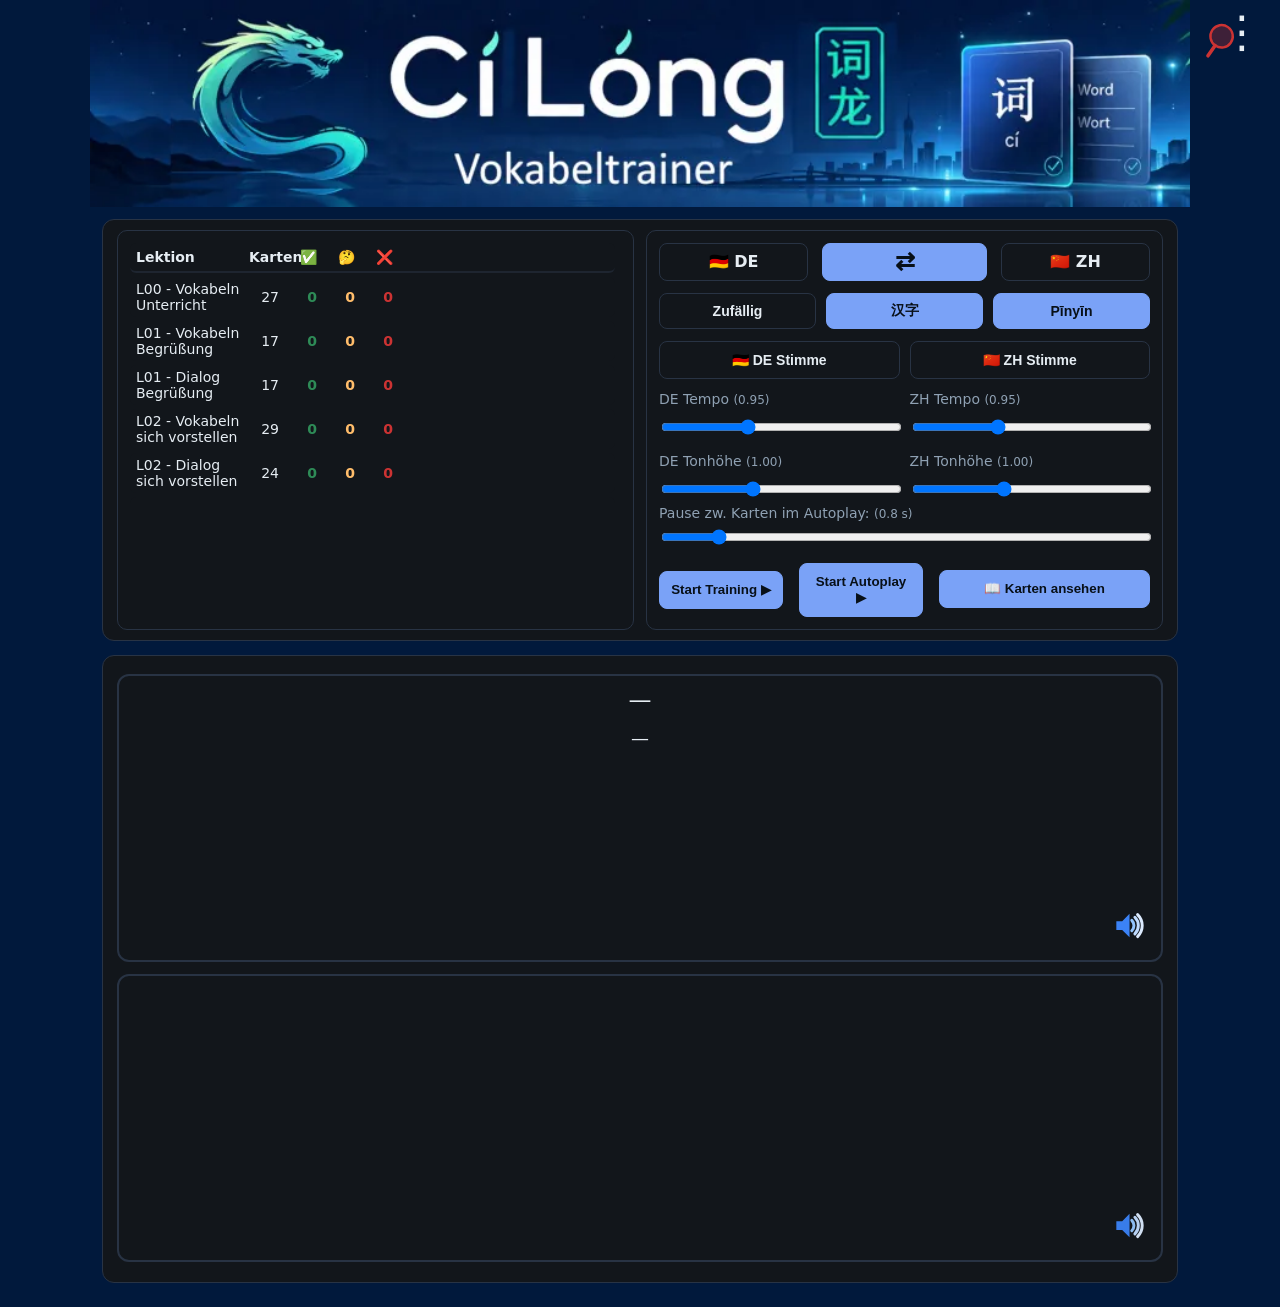
==== commit d0371aa4: "Add files via upload" ====
--- a/index.html
+++ b/index.html
@@ -206,8 +206,8 @@
 			
             <div class="stack mt12">
                 <div class="training-group">
-                    <button id="btnStart" class="btn primary" data-i18n="trainingStart">Training starten ▶</button>
-					<button id="btnBrowse" class="btn primary">📖 Karten ansehen</button>
+                    <button id="btnStart" class="btn primary" data-i18n="trainingStart">Training ▶</button>
+					<button id="btnBrowse" class="btn primary">📖 Browse</button>
                     <button id="btnAutoplay" class="btn ghost" data-i18n="autoPlay">Autoplay ▶︎</button>
                 </div>
             </div>
--- a/assets/css/style.css
+++ b/assets/css/style.css
@@ -215,7 +215,6 @@
  width: auto;
  white-space: normal;
  line-height: 1.2;
- min-height: 64px;
  padding: 10px;
  text-align: center;
 }
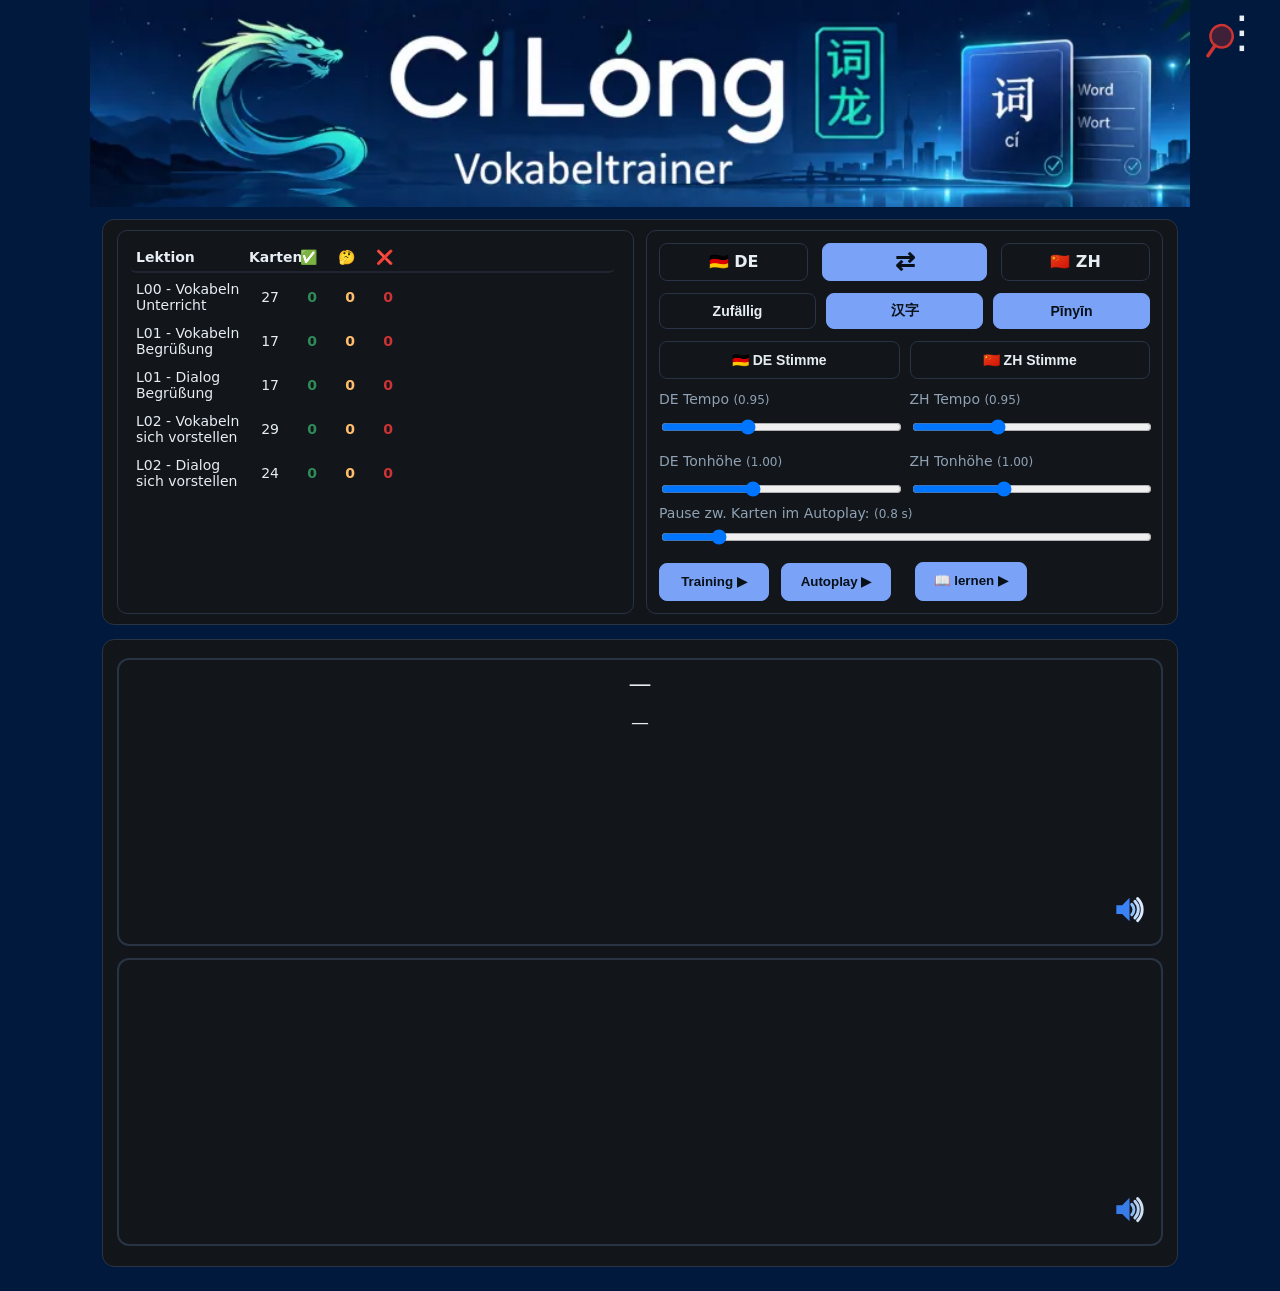
==== commit f0181c31: "Add files via upload" ====
--- a/index.html
+++ b/index.html
@@ -208,7 +208,7 @@
                 <div class="training-group">
                     <button id="btnStart" class="btn primary" data-i18n="trainingStart">Training ▶</button>
 					<button id="btnBrowse" class="btn primary">📖 Browse</button>
-                    <button id="btnAutoplay" class="btn ghost" data-i18n="autoPlay">Autoplay ▶︎</button>
+                    <button id="btnAutoplay" class="btn primary" data-i18n="autoPlay">
                 </div>
             </div>
 
--- a/assets/css/style.css
+++ b/assets/css/style.css
@@ -243,12 +243,12 @@
 
 /* NEU: Gruppe für Training + Autoplay (unter Sliders) – Flex-Row für nebeneinander */
 .training-group {
- display: flex;
- gap: 16px;
- align-items: center;
- justify-content: center; /* Zentriert die Gruppe */
- margin-top: 1px; /* Abstand zu Sliders oben */
- flex-wrap: nowrap; /* NEU: Immer single-line auf Desktop (kein Wrap für die beiden Buttons) */
+    display: grid;
+    grid-template-columns: repeat(3, 1fr);
+    gap: 12px;
+    width: 100%;
+    margin-top: 1px;
+    align-items: stretch;
 }
 /* NEU: Autoplay als Primary (wenn Klasse hinzugefügt): Farblich identisch zum Training-Button */
 
@@ -492,20 +492,21 @@
 /* Responsive: Mobile-Anpassungen */
 @media (max-width: 480px) {
  .top-actions { margin-top: 10px; gap: 6px; }
- .training-group {
-  gap: 14px;
-  justify-content:center;
-  flex-wrap:wrap;
-  flex-direction:row;
- }
+.training-group {
+    grid-template-columns: repeat(3, 1fr);
+    gap: 8px;
+}
 .training-group .btn {
-  flex: 1 1 0;
-  min-width: 92px;
-  width: auto;
-  min-height: 64px;
-  font-size: 13px;
-  white-space: normal;
-  line-height: 1.2;
+    width: 100%;
+    min-width: 0;
+   
+
+    font-size: 13px;
+
+    white-space: normal;
+    line-height: 1.2;
+
+    padding: 8px;
 }
 
  .btn.primary { margin-top:8px; }
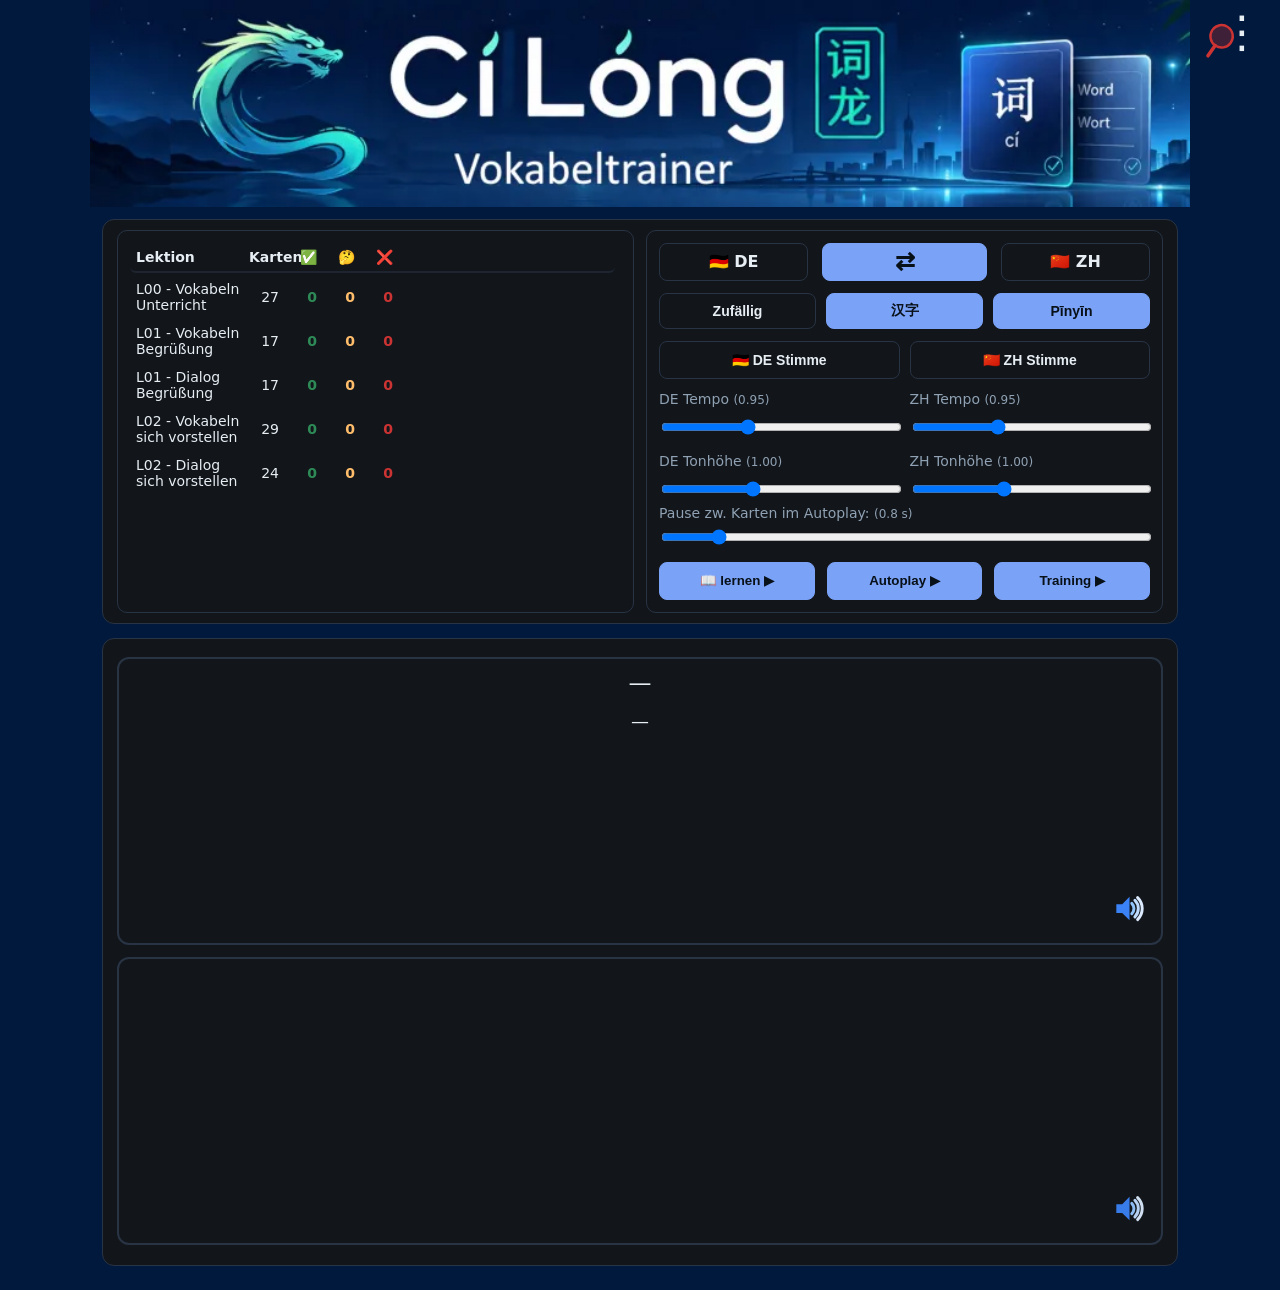
==== commit acbfa363: "Add files via upload" ====
--- a/index.html
+++ b/index.html
@@ -206,10 +206,10 @@
 			
             <div class="stack mt12">
                 <div class="training-group">
+					<button id="btnBrowse" class="btn primary">Lernen</button>
+                    <button id="btnAutoplay" class="btn primary" data-i18n="autoPlay">
                     <button id="btnStart" class="btn primary" data-i18n="trainingStart">Training ▶</button>
-					<button id="btnBrowse" class="btn primary">📖 Browse</button>
-                    <button id="btnAutoplay" class="btn primary" data-i18n="autoPlay">
-                </div>
+               </div>
             </div>
 
         </div>
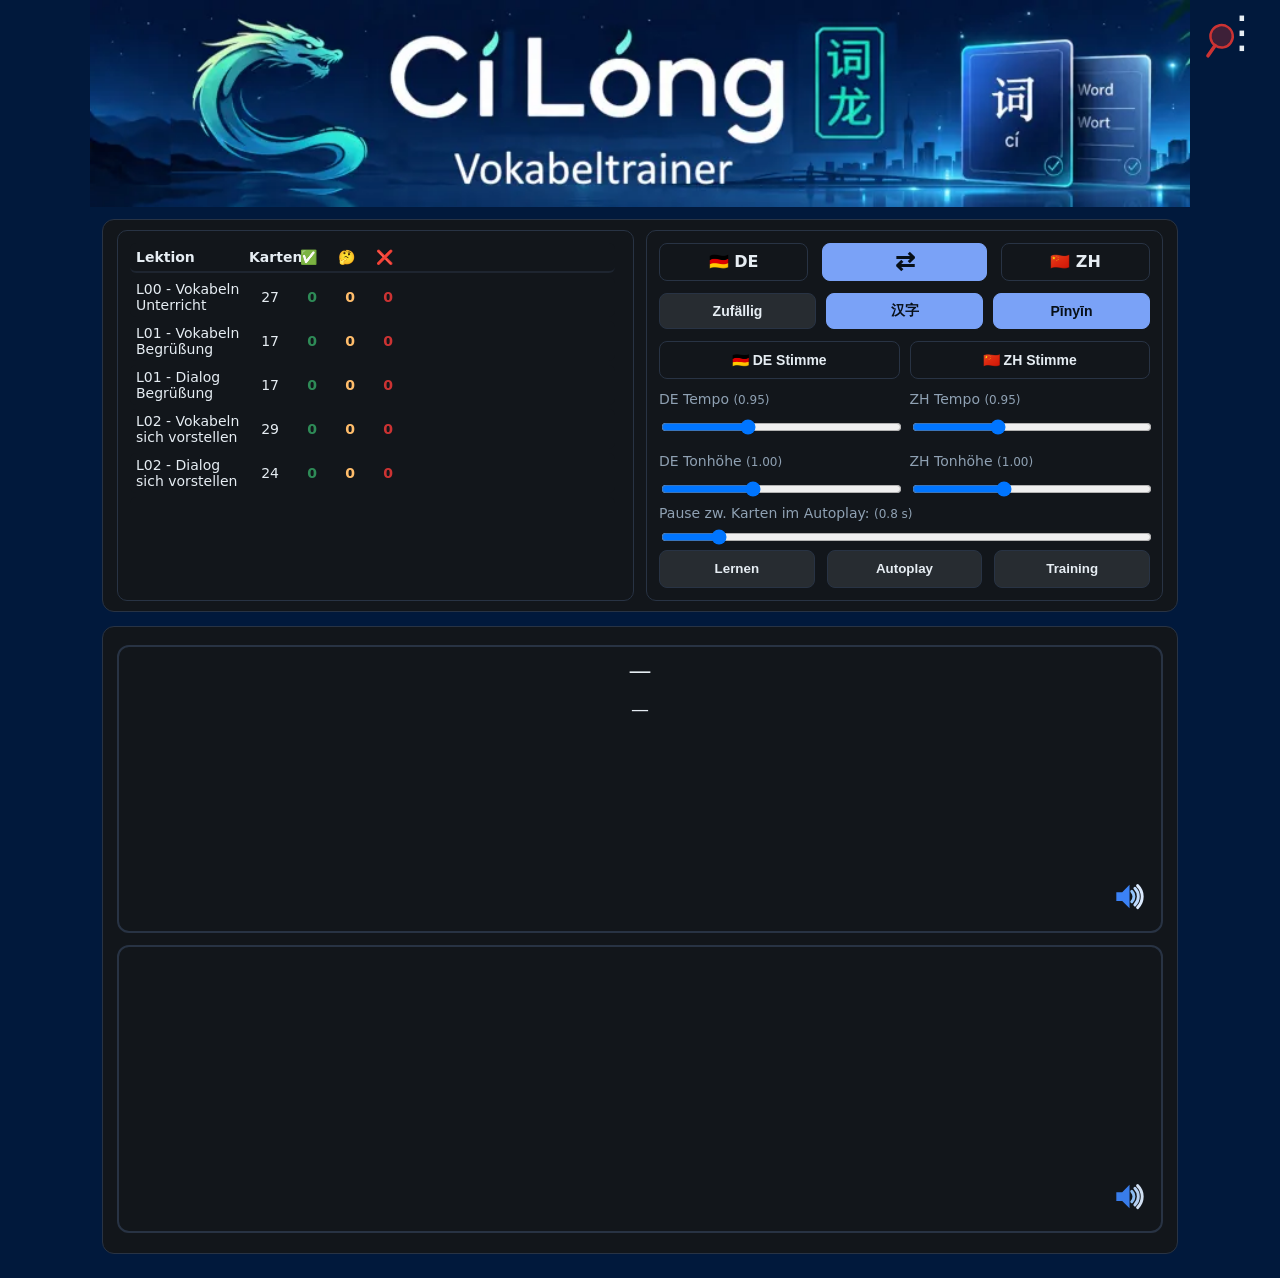
==== commit 301c2bb4: "Update v6.2.8" ====
--- a/index.html
+++ b/index.html
@@ -165,8 +165,8 @@
 
             <div class="actions-inline mt8">
                 <button id="btnOrderToggle" class="btn toggle" data-i18n="orderRandom">Zufällig</button>
-                <button id="btnToggleHanzi" class="btn ghost toggle active">汉字</button>
-                <button id="btnTogglePinyin" class="btn ghost toggle active" data-i18n="pinyinButton">Pinyin</button>
+                <button id="btnToggleHanzi" class="btn toggle active">汉字</button>
+                <button id="btnTogglePinyin" class="btn toggle active" data-i18n="pinyinButton">Pinyin</button>
             </div>
 
 
@@ -206,9 +206,9 @@
 			
             <div class="stack mt12">
                 <div class="training-group">
-					<button id="btnBrowse" class="btn primary">Lernen</button>
-                    <button id="btnAutoplay" class="btn primary" data-i18n="autoPlay">
-                    <button id="btnStart" class="btn primary" data-i18n="trainingStart">Training ▶</button>
+					<button id="btnBrowse" class="btn">Lernen</button>
+                    <button id="btnAutoplay" class="btn" data-i18n="autoPlay"></button>
+                    <button id="btnStart" class="btn" data-i18n="trainingStart">Training ▶</button>
                </div>
             </div>
 
--- a/assets/css/style.css
+++ b/assets/css/style.css
@@ -181,9 +181,9 @@
     padding: 7px 10px;
 }
 .btn.toggle.active {
-    background: var(--primary-bg, var(--accent));
-    border-color: var(--primary-border, var(--accent));
-    color: var(--accent-text);
+    background: var(--color-primary) !important;
+    border-color: var(--color-primary) !important;
+    color: var(--color-accent-text) !important;
 }
 
 .actions-inline {
@@ -200,6 +200,7 @@
 .actions-inline .btn {
     flex: 1 1 0;                  /* wichtig: gleichmäßig wachsen + schrumpfen */
     min-width: 0;                 /* erlaubt Schrumpfen unter Inhaltsbreite */
+    background: color-mix(in srgb, var(--color-text) 10%, var(--color-card));
     padding: 8px 8px;            /* etwas mehr vertikales Padding für bessere Höhe */
     font-weight: 600;
     font-size: 14px;
@@ -212,11 +213,12 @@
 .training-group .btn {
  flex: 1 1 0;
  min-width: 110px;
- width: auto;
  white-space: normal;
+ background: color-mix(in srgb, var(--color-text) 10%, var(--color-card));
  line-height: 1.2;
  padding: 10px;
  text-align: center;
+ font-weight: 600;
 }
 
 .training-group .btn:active {
@@ -227,18 +229,6 @@
 
 .training-group .btn.primary:active {
  border-color: var(--primary-border, var(--accent));
-}
-
-#btnAutoplay {
- background: var(--primary-bg, var(--accent)) !important;
- border-color: var(--primary-border, var(--accent)) !important;
- color: var(--accent-text) !important;
-}
-
-#btnAutoplay.primary {
- background: var(--primary-bg, var(--accent)) !important;
- border-color: var(--primary-border, var(--accent)) !important;
- color: var(--accent-text) !important;
 }
 
 /* NEU: Gruppe für Training + Autoplay (unter Sliders) – Flex-Row für nebeneinander */
@@ -1504,4 +1494,22 @@
 #promptBox,
 #solBox {
     border: 2px solid var(--color-border);
-}+}
+
+
+/* ============================================================
+   Aktiver Modus-Button
+   ============================================================ */
+
+.training-group .btn.active-mode {
+
+    background: var(--color-primary) !important;
+    border-color: var(--color-primary) !important;
+    color: var(--color-accent-text) !important;
+
+    box-shadow:
+        0 0 0 2px rgba(255,255,255,0.06),
+        0 2px 8px rgba(0,0,0,0.25);
+
+    transform: translateY(1px);
+}
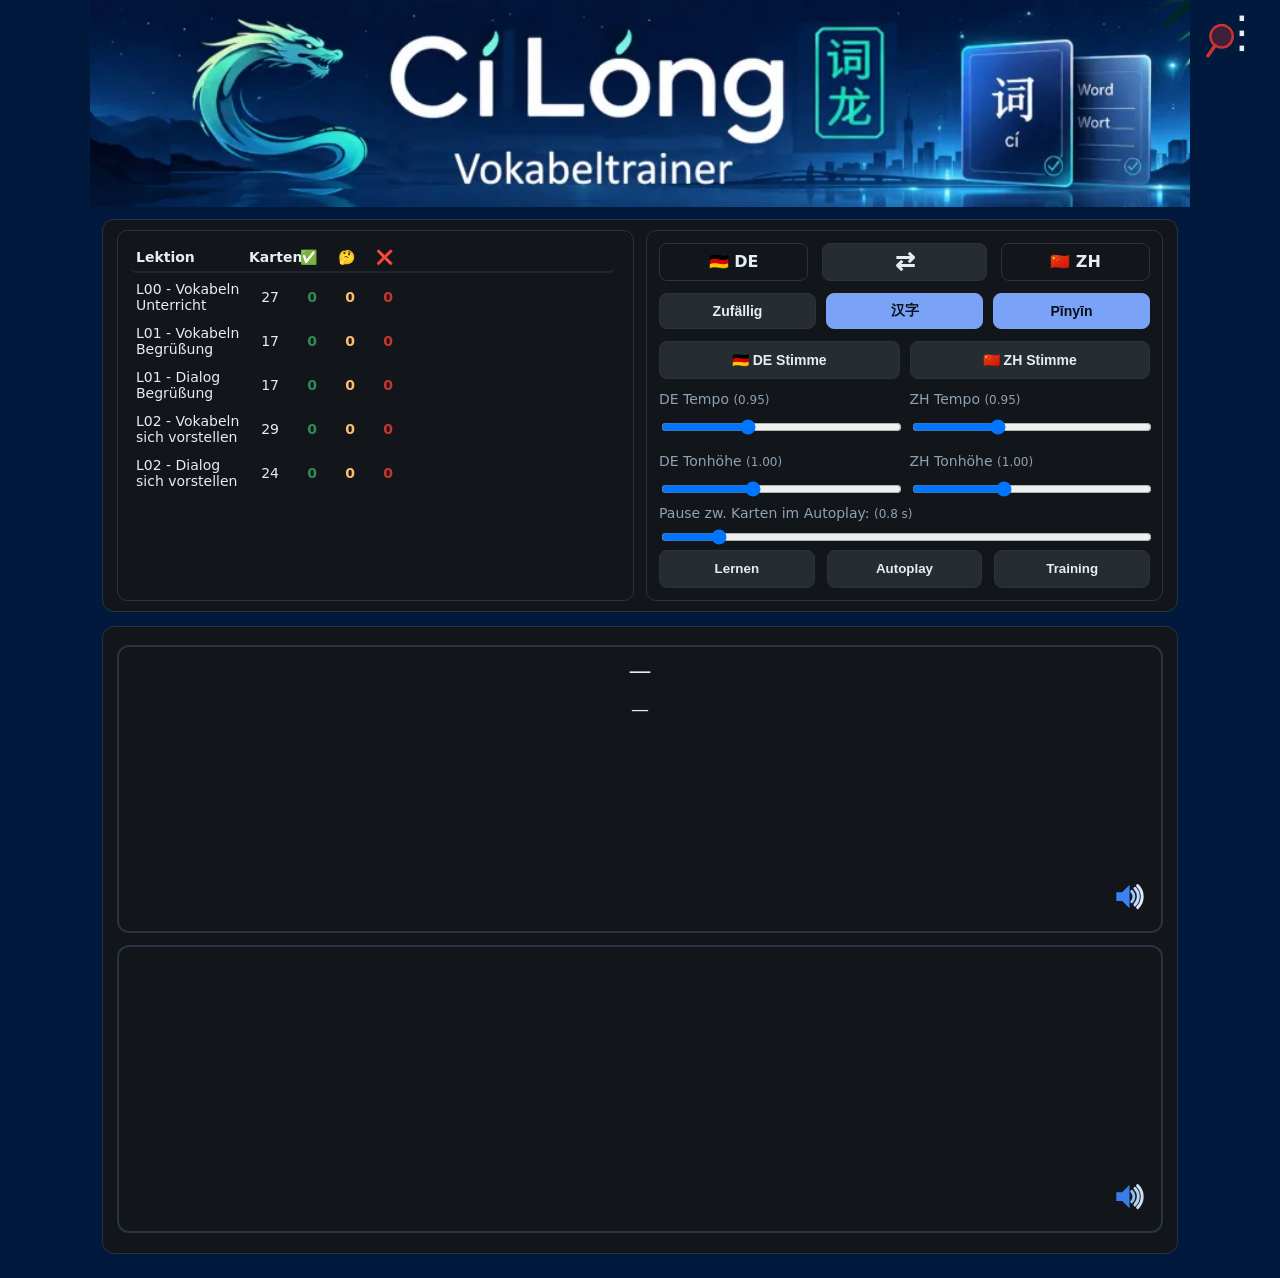
==== commit 7b53e768: "update UX v6.3.2" ====
--- a/index.html
+++ b/index.html
@@ -20,7 +20,7 @@
 	<script 
 		data-goatcounter="https://cilong.goatcounter.com/count"
 		async 
-		src="//gc.zgo.at/count.js">
+		src="https://gc.zgo.at/count.js">
 	</script>	
 	<script>
 	window.addEventListener("load", function () {
--- a/assets/css/style.css
+++ b/assets/css/style.css
@@ -244,9 +244,9 @@
 
 /* Breitere und höhere Swap/Direction-Button */
 .btn.swap {
- background: var(--color-primary-bg);
- border: 1px solid var(--color-primary-border);
- color: var(--color-accent-text);
+ background: color-mix(in srgb, var(--color-text) 10%, var(--color-card));
+ border: 1px solid var(--color-border);
+ color: var(--color-text);
  font-weight: 600; /* Bold für den Text */
  padding: 8px 10px; /* Höheres Padding (vertikal mehr für Zentrierung und Präsenz) */
  font-size: 16px; /* Geändert: Größere Schrift für den gesamten Text ("< Richtung >") */
@@ -260,6 +260,13 @@
  text-align: center; /* Text zentriert (Fallback) */
  line-height: 1.2; /* Etwas mehr Zeilenhöhe für den Text */
  white-space: nowrap; /* Verhindert Umbruch des Texts */
+ transition: background 0.2s ease, border-color 0.2s ease, color 0.2s ease;
+}
+
+.btn.swap.active {
+ background: var(--color-primary) !important;
+ border-color: var(--color-primary) !important;
+ color: var(--color-accent-text) !important;
 }
 
 .card{
@@ -413,7 +420,16 @@
   grid-template-columns: 1fr 1fr;
   gap: 10px;
 }
-.voice-btn{width:100%}
+.voice-btn {
+    width: 100%;
+    background: color-mix(in srgb, var(--color-text) 10%, var(--color-card));
+    transition: background 0.2s ease, border-color 0.2s ease;
+}
+.voice-btn.active {
+    background: var(--color-primary) !important;
+    border-color: var(--color-primary) !important;
+    color: var(--color-accent-text) !important;
+}
 .voice-config{display:flex;flex-direction:column;gap:10px}
 .voice-range{width:100%}
 .ratebar{
@@ -1506,10 +1522,13 @@
     background: var(--color-primary) !important;
     border-color: var(--color-primary) !important;
     color: var(--color-accent-text) !important;
-
-    box-shadow:
-        0 0 0 2px rgba(255,255,255,0.06),
-        0 2px 8px rgba(0,0,0,0.25);
-
+    box-shadow: 0 0 0 2px rgba(255,255,255,0.06), 0 2px 8px rgba(0,0,0,0.25);
     transform: translateY(1px);
 }
+
+/* ============================================================
+   Swipe-Unterstützung für den Lernbereich
+   ============================================================ */
+#learnSection {
+    touch-action: pan-y; /* Erlaubt vertikales Scrollen, blockiert horizontales Browser-Wischen */
+}
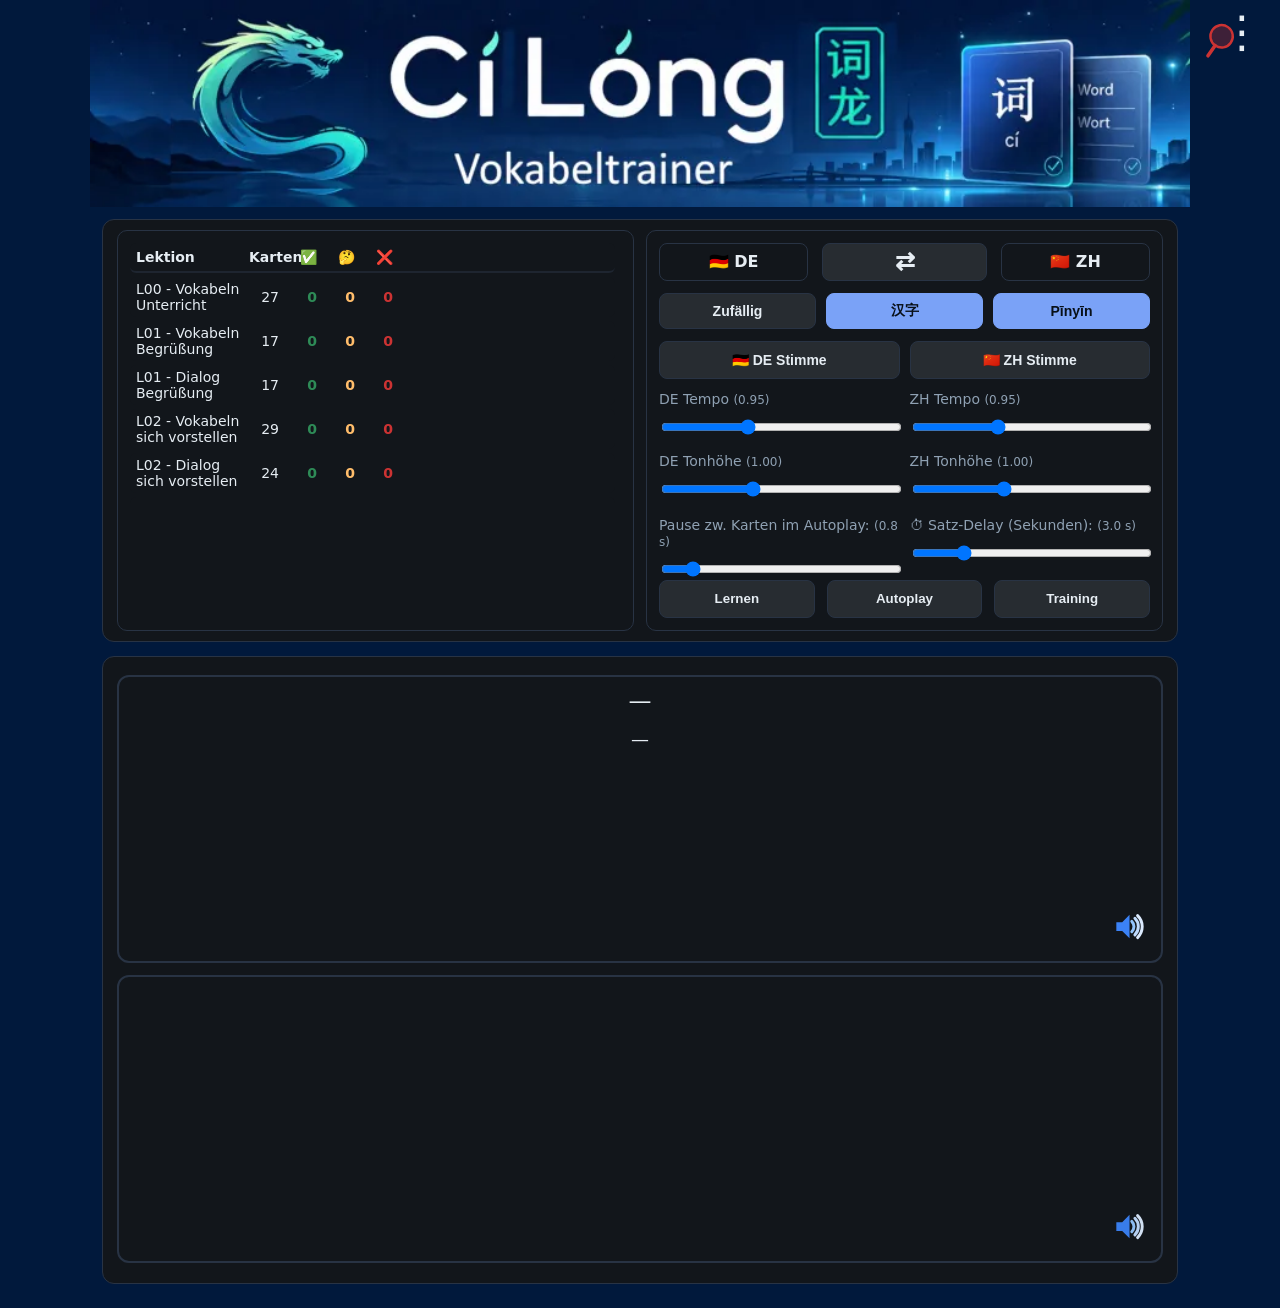
==== commit 584224e1: "Add files via upload" ====
--- a/index.html
+++ b/index.html
@@ -1,353 +1,357 @@
-<!DOCTYPE html>
-<html lang="de">
-
-<head>
-    <meta charset="UTF-8">
-    <meta name="viewport" content="width=device-width, initial-scale=1.0">
-    <title>Flashcards Chinesisch</title>
-    
-    <!-- PWA -->
-    <link rel="manifest" href="./manifest.json">
-    <meta name="theme-color" content="#000000" id="theme-color-meta">
-    <link rel="apple-touch-icon" sizes="192x192" href="./icons/icon-192.png">
-    <meta name="mobile-web-app-capable" content="yes">
-    <meta name="apple-mobile-web-app-status-bar-style" content="default">
-    <meta name="apple-mobile-web-app-title" content="CiLong">
-	
-    <!-- Styles & Script mit Versionierung -->
-	<link id="cssMain" rel="stylesheet" href="./assets/css/style.css">
-    <script id="jsMain" src="./assets/js/app.js"></script>
-	<script 
-		data-goatcounter="https://cilong.goatcounter.com/count"
-		async 
-		src="https://gc.zgo.at/count.js">
-	</script>	
-	<script>
-	window.addEventListener("load", function () {
-	  if (window.goatcounter) {
-		window.goatcounter.count({
-		  path: '/app-start',
-		  title: 'App gestartet'
-		});
-	  }
-	});
-	</script>
-
-</head>
-
-<body>
-
-    <!-- ✅ Such-Icon links neben dem Drei-Punkte-Symbol -->
-    <div id="searchToggle" class="menu-search-icon" aria-label="Suche öffnen">
-        <svg xmlns="http://www.w3.org/2000/svg"
-            width="100"
-            height="100"
-            viewBox="0 0 100 100"
-            fill="none">
-
-            <!-- Glas -->
-            <circle cx="42" cy="42" r="28"
-                    fill="currentColor"
-                    fill-opacity="0.3"
-                    stroke="currentColor"
-                    stroke-width="6"/>
-
-            <!-- Griff -->
-            <line x1="62" y1="62"
-                x2="84" y2="84"
-                stroke="currentColor"
-                stroke-width="9"
-                stroke-linecap="round"/>
-        </svg>
-    </div>
-    <!-- ✅ Drei-Punkte-Menü Icon (oben rechts) -->
-    <div id="menuToggle" class="menu-toggle-icon">⋮</div>
-
-    <!-- ✅ Seitenmenü für Einstellungen (RICHTIG positioniert) -->
-    <div id="sideMenu" class="side-menu">
-        <h3 data-i18n="settingsTitle">Einstellungen</h3>
-
-        <div class="menu-block">
-            <div class="menu-title" data-i18n="progressTitle">Fortschritt</div>
-            <button id="btnMenuExport" class="btn" data-i18n="progressExport">Fortschritt exportieren</button>
-            <button id="btnMenuImport" class="btn" data-i18n="progressImport">Fortschritt importieren</button>
-            <button id="btnResetLessonProgress" class="btn ghost" data-i18n="progressResetLesson">Aktuelle Lektion zurücksetzen</button>
-            <button id="btnResetAllProgress" class="btn ghost" data-i18n="progressResetAll">Alle Lektionen zurücksetzen</button>
-        </div>
-		<!-- Im Side Menu, z.B. nach dem Reset-Bereich -->
-		<div class="menu-block">
-			<button id="btnInstall" class="btn">
-				📲 App installieren
-			</button>
-		</div>
-        <div class="menu-block">
-            <div class="menu-title" data-i18n="languageTitle">Sprache</div>
-            <label class="lbl" for="uiLangSelect" data-i18n="uiLanguageLabel">UI Sprache</label>
-            <select id="uiLangSelect" class="menu-input">
-                <option value="de" data-i18n="uiLanguageSelectDe">Deutsch</option>
-                <option value="en" data-i18n="uiLanguageSelectEn">English</option>
-                <option value="zh" data-i18n="uiLanguageSelectZh">中文</option>
-                <option value="fr" data-i18n="uiLanguageSelectFr">Français</option>
-            </select>
-        </div>
-
-        <div class="menu-block">
-            <div class="menu-title" data-i18n="themeTitle">Theme</div>
-            <select id="themeSelect" class="menu-input">
-                <option value="dark" data-i18n="themeDark">Dark Mode</option>
-                <option value="light-orange" data-i18n="themeLightOrange">Light‑Orange</option>
-                <option value="light-warm" data-i18n="themeLightWarm">Light‑Warm</option>
-                <option value="light-blue" data-i18n="themeLightBlue">Light‑Blue</option>
-            </select>
-        </div>
-
-
-        <div class="menu-block">
-            <label class="lbl" id="gapLabel" data-i18n="delayLabel">Satz‑Delay (Sekunden):</label>
-            <input id="delayInput" type="number" min="0" max="15" step="0.5" value="5" class="menu-input">
-        </div>
-		
-		<a href="help.html" target="_blank" rel="noopener">
-		  📘 Hilfe
-		</a>
-
-        <div class="menu-version">
-            <span data-i18n="settingsVersion">Version:</span> <span id="appVersion"></span>
-        </div>
-    </div>
-
-<!-- ✅ Overlay MUSS außerhalb des Menüs und Containers stehen -->
-<div id="sideOverlay"></div>
-<div id="searchOverlay" class="dialog-overlay"></div>
-
-<!-- ✅ Header OHNE .container → kein Top-Abstand -->
-<header class="app-header">
-  <img
-    src="assets/img/header.png"
-    alt="App Banner"
-    class="header-banner"
-  />
-</header>
-
-<!-- ✅ Ab hier beginnt der normale Seiteninhalt -->
-<main class="container">
-
-
-
-<!-- ====================================================================== -->
-<!-- KONFIG-BLOCK -->
-<!-- ====================================================================== -->
-
-<section class="card cfg">
-    <div class="grid-2">
-
-        <!-- Lektionen -->
-        <div class="pane">
-  
-            <select id="lessonSelect" class="select" multiple size="10"></select>
-
-            <!-- ✅ Neue Tabelle für die Lektionen-Auswahl -->
-            <div id="lessonTable" class="lesson-table"></div>
-
-            
-        </div>
-
-        <!-- Richtung / Reihenfolge / Autoplay -->
-        <div class="pane">
-
-           
-
-            <div class="mode-inline">
-                <div class="mode-item" id="modeLeft">🇩🇪 DE</div>
-                <button id="btnSwapMode" class="btn ghost swap" data-i18n-title="modeSwitchTitle">⇄</button>
-                <div class="mode-item" id="modeRight">🇨🇳 ZH</div>
-            </div>
-
-            <div class="actions-inline mt8">
-                <button id="btnOrderToggle" class="btn toggle" data-i18n="orderRandom">Zufällig</button>
-                <button id="btnToggleHanzi" class="btn toggle active">汉字</button>
-                <button id="btnTogglePinyin" class="btn toggle active" data-i18n="pinyinButton">Pinyin</button>
-            </div>
-
-
-            <!-- Stimmen -->
-            <div class="two-col mt12">
-                <button id="btnVoiceDe" class="btn large fit voice-btn" data-i18n="voiceButtonDe">DE Stimme</button>
-                <button id="btnVoiceZh" class="btn large fit voice-btn" data-i18n="voiceButtonZh">ZH Stimme</button>
-            </div>
-			
-            <div class="two-col mt8 voice-grids">
-                <div class="voice-config">
-                    <label class="lbl" id="rateDeLabel" data-i18n="rateDeLabel">DE Tempo <span id="rateDeVal" class="hint">(0.95)</span></label>
-                    <input id="rateDeRange" class="voice-range" type="range" min="0.6" max="1.6" step="0.05" value="0.95">
-
-                    <label class="lbl" id="pitchDeLabel" data-i18n="pitchDeLabel">DE Tonhöhe <span id="pitchDeVal" class="hint">(1.00)</span></label>
-                    <input id="pitchDeRange" class="voice-range" type="range" min="0.7" max="1.5" step="0.05" value="1.00">
-                </div>
-
-                <div class="voice-config">
-                    <label class="lbl" id="rateZhLabel" data-i18n="rateZhLabel">ZH Tempo <span id="rateZhVal" class="hint">(0.95)</span></label>
-                    <input id="rateZhRange" class="voice-range" type="range" min="0.6" max="1.6" step="0.05" value="0.95">
-
-                    <label class="lbl" id="pitchZhLabel" data-i18n="pitchZhLabel">ZH Tonhöhe <span id="pitchZhVal" class="hint">(1.00)</span></label>
-                    <input id="pitchZhRange" class="voice-range" type="range" min="0.7" max="1.5" step="0.05" value="1.00">
-                </div>
-            </div>
-
-			
-            <div class="mt8 gap-row">
-                <label class="lbl" data-i18n="autoplayGapLabel">
-                    Pause zw. Karten im Autoplay:
-                    <span id="gapVal" class="hint">(0.8 s)</span>
-                </label>
-                <input id="gapRange" type="range" min="0.6" max="2.5" step="0.1" value="0.8">
-            </div>
-			
-			
-            <div class="stack mt12">
-                <div class="training-group">
-					<button id="btnBrowse" class="btn">Lernen</button>
-                    <button id="btnAutoplay" class="btn" data-i18n="autoPlay"></button>
-                    <button id="btnStart" class="btn" data-i18n="trainingStart">Training ▶</button>
-               </div>
-            </div>
-
-        </div>
-    </div>
-</section>
-
-<!-- ====================================================================== -->
-<!-- LERN-KARTE -->
-<!-- ====================================================================== -->
-
-<section class="card learn" id="learnSection">
-
-    <div class="section-title">
-        <span id="cardLesson" class="left"></span>
-        <span id="cardTitle" class="right"></span>
-    </div>
-
-    <div id="lessonStats" class="stats-bar"></div>
-
-    <!-- FRAGE -->
-    <div id="promptBox" class="prompt-box">
-
-        <div class="prompt-row">
-            <div class="prompt-col">
-                <div id="promptWord" class="prompt big">—</div>
-
-                <!-- Pinyin vom WORT -->
-                <div id="promptWordSub" class="prompt sub small"></div>
-
-                <!-- ✅ POS -->
-                <div id="promptPOS" class="prompt pos small"></div>
-            </div>
-        </div>
-
-        <div class="prompt-row">
-            <div class="prompt-col">
-                <div id="promptSent" class="prompt">—</div>
-
-                <div id="speakerQuestion" class="card-speaker">
-                    <svg viewBox="0 0 24 24" aria-hidden="true" focusable="false">
-                        <path d="M5 9v6h4l5 5V4L9 9H5z" fill="#3b82f6"/>
-                        <path d="M15.54 8.46a5 5 0 0 1 0 7.07" fill="none" stroke="#93c5fd" stroke-width="2" stroke-linecap="round"/>
-                        <path d="M17.66 6.34a8 8 0 0 1 0 11.32" fill="none" stroke="#bfdbfe" stroke-width="2" stroke-linecap="round"/>
-                        <path d="M19.5 4.5a10.5 10.5 0 0 1 0 15" fill="none" stroke="#dbeafe" stroke-width="2" stroke-linecap="round"/>
-                    </svg>
-                </div>
-            </div>
-        </div>
-    </div>
-
-    <!-- LÖSUNG -->
-    <div class="solution">
-        <div id="solBox" class="sol masked">
-
-            <div class="sol-part">
-                <div id="solWord" class="sol-text">—</div>
-            </div>
-
-            <div class="sol-part">
-                <div id="solSent" class="sol-text">—</div>
-                <div id="speakerAnswer" class="card-speaker">
-                    <svg viewBox="0 0 24 24" aria-hidden="true" focusable="false">
-                        <path d="M5 9v6h4l5 5V4L9 9H5z" fill="#3b82f6"/>
-                        <path d="M15.54 8.46a5 5 0 0 1 0 7.07" fill="none" stroke="#93c5fd" stroke-width="2" stroke-linecap="round"/>
-                        <path d="M17.66 6.34a8 8 0 0 1 0 11.32" fill="none" stroke="#bfdbfe" stroke-width="2" stroke-linecap="round"/>
-                        <path d="M19.5 4.5a10.5 10.5 0 0 1 0 15" fill="none" stroke="#dbeafe" stroke-width="2" stroke-linecap="round"/>
-                    </svg>
-                </div>
-            </div>
-        </div>
-    </div>
-
-    <!-- Navigation -->
-    <div class="card-controls">
-        <button id="btnPrev" class="btn" data-i18n="prev">◀ Zurück</button>
-        <button id="btnReveal" class="btn ghost" disabled data-i18n="reveal">Aufdecken</button>
-        <button id="btnNext" class="btn" disabled data-i18n="next">Nächste ▶</button>
-    </div>
-
-    <!-- Rating-Bar -->
-    <div class="ratebar" id="rateBar" style="display:none;">
-        <button id="btnRateUnknown" class="btn rate bad" disabled data-i18n="rateUnknown">❌ Nicht gewusst</button>
-
-		<button id="btnRateKnown" class="btn rate good" disabled data-i18n="rateKnown">✅ Gewusst</button>
-    </div>
-
- <!--   <div id="sessionStats" class="stats-bar">—</div> -->
-</section>
-
-<!-- ====================================================================== -->
-<!-- VOICE PANEL -->
-<!-- ====================================================================== -->
-
-<div id="voicePanel" class="debug hidden">
-    <div class="debug-head">
-        <div class="title" data-i18n="voicePanelTitle">Stimmen</div>
-        <button id="btnCloseVoices" class="btn ghost" data-i18n="voicePanelClose">✕</button>
-    </div>
-
-    <div class="debug-body">
-        <div class="debug-section">
-            <div class="h" data-i18n="voicePanelHintTitle">Hinweis</div>
-            <p data-i18n="voicePanelHint">Wähle eine Stimme für die aktuell geöffnete Sprache.</p>
-        </div>
-
-        <div class="debug-section">
-            <div class="h" data-i18n="voiceListTitle">Stimmenliste</div>
-            <div id="dbgVoices"></div>
-        </div>
-    </div>
-</div>
-
-<div id="searchPanel" class="debug hidden">
-    <div class="debug-head">
-        <div class="title" data-i18n="searchTitle">Suche</div>
-        <button id="btnCloseSearch" class="btn ghost">✕</button>
-    </div>
-    <div class="debug-body">
-        <div class="debug-section">
-            <label class="lbl" for="searchInput" data-i18n="searchLabel">Begriff suchen</label>
-            <div class="search-input-row">
-                <div class="search-lang-toggle">
-                    <button id="searchLangDe" class="btn toggle active">DE</button>
-                    <button id="searchLangZh" class="btn toggle">ZH</button>
-                </div>
-                <input id="searchInput" class="input" type="search" placeholder="z. B. 汉字, Pinyin, Satz...">
-                <button id="searchButton" class="btn" data-i18n="searchButton">Suchen</button>
-            </div>
-        </div>
-        <div class="debug-section">
-            <div class="h" data-i18n="searchResultsTitle">Ergebnisse</div>
-            <div id="searchResults" class="search-results">
-                <div class="search-hint" data-i18n="searchHint">Tippe einen Begriff ein und drücke Enter.</div>
-            </div>
-        </div>
-    </div>
-</div>
-
-</main>
-</body>
+<!DOCTYPE html>
+<html lang="de">
+
+<head>
+    <meta charset="UTF-8">
+    <meta name="viewport" content="width=device-width, initial-scale=1.0">
+    <title>Flashcards Chinesisch</title>
+    
+    <!-- PWA -->
+    <link rel="manifest" href="./manifest.json">
+    <meta name="theme-color" content="#000000" id="theme-color-meta">
+    <link rel="apple-touch-icon" sizes="192x192" href="./icons/icon-192.png">
+    <meta name="mobile-web-app-capable" content="yes">
+    <meta name="apple-mobile-web-app-status-bar-style" content="default">
+    <meta name="apple-mobile-web-app-title" content="CiLong">
+	
+    <!-- Styles & Script (cache-busted via Service Worker) -->
+	<link rel="stylesheet" href="./assets/css/style.css">
+    <script src="./assets/js/app.js"></script>
+	<script 
+		data-goatcounter="https://cilong.goatcounter.com/count"
+		async 
+		src="https://gc.zgo.at/count.js">
+	</script>	
+	<script>
+	window.addEventListener("load", function () {
+	  if (window.goatcounter) {
+		window.goatcounter.count({
+		  path: '/app-start',
+		  title: 'App gestartet'
+		});
+	  }
+	});
+	</script>
+
+</head>
+
+<body>
+
+    <!-- ✅ Such-Icon links neben dem Drei-Punkte-Symbol -->
+    <div id="searchToggle" class="menu-search-icon" aria-label="Suche öffnen">
+        <svg xmlns="http://www.w3.org/2000/svg"
+            width="100"
+            height="100"
+            viewBox="0 0 100 100"
+            fill="none">
+
+            <!-- Glas -->
+            <circle cx="42" cy="42" r="28"
+                    fill="currentColor"
+                    fill-opacity="0.3"
+                    stroke="currentColor"
+                    stroke-width="6"/>
+
+            <!-- Griff -->
+            <line x1="62" y1="62"
+                x2="84" y2="84"
+                stroke="currentColor"
+                stroke-width="9"
+                stroke-linecap="round"/>
+        </svg>
+    </div>
+    <!-- ✅ Drei-Punkte-Menü Icon (oben rechts) -->
+    <div id="menuToggle" class="menu-toggle-icon">⋮</div>
+
+    <!-- ✅ Seitenmenü für Einstellungen (RICHTIG positioniert) -->
+    <div id="sideMenu" class="side-menu">
+        <h3 data-i18n="settingsTitle">Einstellungen</h3>
+
+        <div class="menu-block">
+            <div class="menu-title" data-i18n="progressTitle">Fortschritt</div>
+            <button id="btnMenuExport" class="btn" data-i18n="progressExport">Fortschritt exportieren</button>
+            <button id="btnMenuImport" class="btn" data-i18n="progressImport">Fortschritt importieren</button>
+            <button id="btnResetLessonProgress" class="btn ghost" data-i18n="progressResetLesson">Aktuelle Lektion zurücksetzen</button>
+            <button id="btnResetAllProgress" class="btn ghost" data-i18n="progressResetAll">Alle Lektionen zurücksetzen</button>
+        </div>
+		<!-- Im Side Menu, z.B. nach dem Reset-Bereich -->
+		<div class="menu-block">
+			<button id="btnInstall" class="btn">
+				📲 App installieren
+			</button>
+		</div>
+        <div class="menu-block">
+            <div class="menu-title" data-i18n="languageTitle">Sprache</div>
+            <label class="lbl" for="uiLangSelect" data-i18n="uiLanguageLabel">UI Sprache</label>
+            <select id="uiLangSelect" class="menu-input">
+                <option value="de" data-i18n="uiLanguageSelectDe">Deutsch</option>
+                <option value="en" data-i18n="uiLanguageSelectEn">English</option>
+                <option value="zh" data-i18n="uiLanguageSelectZh">中文</option>
+                <option value="fr" data-i18n="uiLanguageSelectFr">Français</option>
+            </select>
+        </div>
+
+        <div class="menu-block">
+            <div class="menu-title" data-i18n="themeTitle">Theme</div>
+            <select id="themeSelect" class="menu-input">
+                <option value="dark" data-i18n="themeDark">Dark Mode</option>
+                <option value="light-orange" data-i18n="themeLightOrange">Light‑Orange</option>
+                <option value="light-warm" data-i18n="themeLightWarm">Light‑Warm</option>
+                <option value="light-blue" data-i18n="themeLightBlue">Light‑Blue</option>
+            </select>
+        </div>
+
+
+		<a href="help.html" target="_blank" rel="noopener">
+		  📘 Hilfe
+		</a>
+
+        <div class="menu-version">
+            <span data-i18n="settingsVersion">Version:</span> <span id="appVersion"></span>
+        </div>
+    </div>
+
+<!-- ✅ Overlay MUSS außerhalb des Menüs und Containers stehen -->
+<div id="sideOverlay"></div>
+<div id="searchOverlay" class="dialog-overlay"></div>
+
+<!-- ✅ Header OHNE .container → kein Top-Abstand -->
+<header class="app-header">
+  <img
+    src="assets/img/header.png"
+    alt="App Banner"
+    class="header-banner"
+  />
+</header>
+
+<!-- ✅ Ab hier beginnt der normale Seiteninhalt -->
+<main class="container">
+
+
+
+<!-- ====================================================================== -->
+<!-- KONFIG-BLOCK -->
+<!-- ====================================================================== -->
+
+<section class="card cfg">
+    <div class="grid-2">
+
+        <!-- Lektionen -->
+        <div class="pane">
+  
+            <select id="lessonSelect" class="select" multiple size="10"></select>
+
+            <!-- ✅ Neue Tabelle für die Lektionen-Auswahl -->
+            <div id="lessonTable" class="lesson-table"></div>
+
+            
+        </div>
+
+        <!-- Richtung / Reihenfolge / Autoplay -->
+        <div class="pane">
+
+           
+
+            <div class="mode-inline">
+                <div class="mode-item" id="modeLeft">🇩🇪 DE</div>
+                <button id="btnSwapMode" class="btn ghost swap" data-i18n-title="modeSwitchTitle">⇄</button>
+                <div class="mode-item" id="modeRight">🇨🇳 ZH</div>
+            </div>
+
+            <div class="actions-inline mt8">
+                <button id="btnOrderToggle" class="btn toggle" data-i18n="orderRandom">Zufällig</button>
+                <button id="btnToggleHanzi" class="btn toggle active">汉字</button>
+                <button id="btnTogglePinyin" class="btn toggle active" data-i18n="pinyinButton">Pinyin</button>
+            </div>
+
+
+            <!-- Stimmen -->
+            <div class="two-col mt12">
+                <button id="btnVoiceDe" class="btn large fit voice-btn" data-i18n="voiceButtonDe">DE Stimme</button>
+                <button id="btnVoiceZh" class="btn large fit voice-btn" data-i18n="voiceButtonZh">ZH Stimme</button>
+            </div>
+			
+            <div class="two-col mt8 voice-grids">
+                <div class="voice-config">
+                    <label class="lbl" id="rateDeLabel" data-i18n="rateDeLabel">DE Tempo <span id="rateDeVal" class="hint">(0.95)</span></label>
+                    <input id="rateDeRange" class="voice-range" type="range" min="0.6" max="1.6" step="0.05" value="0.95">
+
+                    <label class="lbl" id="pitchDeLabel" data-i18n="pitchDeLabel">DE Tonhöhe <span id="pitchDeVal" class="hint">(1.00)</span></label>
+                    <input id="pitchDeRange" class="voice-range" type="range" min="0.7" max="1.5" step="0.05" value="1.00">
+                </div>
+
+                <div class="voice-config">
+                    <label class="lbl" id="rateZhLabel" data-i18n="rateZhLabel">ZH Tempo <span id="rateZhVal" class="hint">(0.95)</span></label>
+                    <input id="rateZhRange" class="voice-range" type="range" min="0.6" max="1.6" step="0.05" value="0.95">
+
+                    <label class="lbl" id="pitchZhLabel" data-i18n="pitchZhLabel">ZH Tonhöhe <span id="pitchZhVal" class="hint">(1.00)</span></label>
+                    <input id="pitchZhRange" class="voice-range" type="range" min="0.7" max="1.5" step="0.05" value="1.00">
+                </div>
+            </div>
+
+			
+            <div class="two-col mt8">
+                <div class="voice-config">
+                    <label class="lbl" data-i18n="autoplayGapLabel">
+                        Pause zw. Karten im Autoplay:
+                        <span id="gapVal" class="hint">(0.8 s)</span>
+                    </label>
+                    <input id="gapRange" class="voice-range" type="range" min="0.6" max="2.5" step="0.1" value="0.8">
+                </div>
+                <div class="voice-config">
+                    <label class="lbl" data-i18n="delayLabel">
+                        Satz‑Delay (Sekunden):
+                        <span id="delayVal" class="hint">(3.0 s)</span>
+                    </label>
+                    <input id="delayRange" class="voice-range" type="range" min="0" max="15" step="0.5" value="3">
+                </div>
+            </div>
+			
+			
+            <div class="stack mt12">
+                <div class="training-group">
+					<button id="btnBrowse" class="btn" data-i18n="browseStart">Lernen</button>
+                    <button id="btnAutoplay" class="btn" data-i18n="autoPlay"></button>
+                    <button id="btnStart" class="btn" data-i18n="trainingStart">Training ▶</button>
+               </div>
+            </div>
+
+        </div>
+    </div>
+</section>
+
+<!-- ====================================================================== -->
+<!-- LERN-KARTE -->
+<!-- ====================================================================== -->
+
+<section class="card learn" id="learnSection">
+
+    <div class="section-title">
+        <span id="cardLesson" class="left"></span>
+        <span id="cardTitle" class="right"></span>
+    </div>
+
+    <div id="lessonStats" class="stats-bar"></div>
+
+    <!-- FRAGE -->
+    <div id="promptBox" class="prompt-box">
+
+        <div class="prompt-row">
+            <div class="prompt-col">
+                <div id="promptWord" class="prompt big">—</div>
+
+                <!-- Pinyin vom WORT -->
+                <div id="promptWordSub" class="prompt sub small"></div>
+
+                <!-- ✅ POS -->
+                <div id="promptPOS" class="prompt pos small"></div>
+            </div>
+        </div>
+
+        <div class="prompt-row">
+            <div class="prompt-col">
+                <div id="promptSent" class="prompt">—</div>
+
+                <div id="speakerQuestion" class="card-speaker">
+                    <svg viewBox="0 0 24 24" aria-hidden="true" focusable="false">
+                        <path d="M5 9v6h4l5 5V4L9 9H5z" fill="#3b82f6"/>
+                        <path d="M15.54 8.46a5 5 0 0 1 0 7.07" fill="none" stroke="#93c5fd" stroke-width="2" stroke-linecap="round"/>
+                        <path d="M17.66 6.34a8 8 0 0 1 0 11.32" fill="none" stroke="#bfdbfe" stroke-width="2" stroke-linecap="round"/>
+                        <path d="M19.5 4.5a10.5 10.5 0 0 1 0 15" fill="none" stroke="#dbeafe" stroke-width="2" stroke-linecap="round"/>
+                    </svg>
+                </div>
+            </div>
+        </div>
+    </div>
+
+    <!-- LÖSUNG -->
+    <div class="solution">
+        <div id="solBox" class="sol masked">
+
+            <div class="sol-part">
+                <div id="solWord" class="sol-text">—</div>
+            </div>
+
+            <div class="sol-part">
+                <div id="solSent" class="sol-text">—</div>
+                <div id="speakerAnswer" class="card-speaker">
+                    <svg viewBox="0 0 24 24" aria-hidden="true" focusable="false">
+                        <path d="M5 9v6h4l5 5V4L9 9H5z" fill="#3b82f6"/>
+                        <path d="M15.54 8.46a5 5 0 0 1 0 7.07" fill="none" stroke="#93c5fd" stroke-width="2" stroke-linecap="round"/>
+                        <path d="M17.66 6.34a8 8 0 0 1 0 11.32" fill="none" stroke="#bfdbfe" stroke-width="2" stroke-linecap="round"/>
+                        <path d="M19.5 4.5a10.5 10.5 0 0 1 0 15" fill="none" stroke="#dbeafe" stroke-width="2" stroke-linecap="round"/>
+                    </svg>
+                </div>
+            </div>
+        </div>
+    </div>
+
+    <!-- Navigation -->
+    <div class="card-controls">
+        <button id="btnPrev" class="btn" data-i18n="prev">◀ Zurück</button>
+        <button id="btnReveal" class="btn ghost" disabled data-i18n="reveal">Aufdecken</button>
+        <button id="btnNext" class="btn" disabled data-i18n="next">Nächste ▶</button>
+    </div>
+
+    <!-- Rating-Bar -->
+    <div class="ratebar" id="rateBar" style="display:none;">
+        <button id="btnRateUnknown" class="btn rate bad" disabled data-i18n="rateUnknown">❌ Nicht gewusst</button>
+
+		<button id="btnRateKnown" class="btn rate good" disabled data-i18n="rateKnown">✅ Gewusst</button>
+    </div>
+
+ <!--   <div id="sessionStats" class="stats-bar">—</div> -->
+</section>
+
+<!-- ====================================================================== -->
+<!-- VOICE PANEL -->
+<!-- ====================================================================== -->
+
+<div id="voicePanel" class="debug hidden">
+    <div class="debug-head">
+        <div class="title" data-i18n="voicePanelTitle">Stimmen</div>
+        <button id="btnCloseVoices" class="btn ghost" data-i18n="voicePanelClose">✕</button>
+    </div>
+
+    <div class="debug-body">
+        <div class="debug-section">
+            <div class="h" data-i18n="voicePanelHintTitle">Hinweis</div>
+            <p data-i18n="voicePanelHint">Wähle eine Stimme für die aktuell geöffnete Sprache.</p>
+        </div>
+
+        <div class="debug-section">
+            <div class="h" data-i18n="voiceListTitle">Stimmenliste</div>
+            <div id="dbgVoices"></div>
+        </div>
+    </div>
+</div>
+
+<div id="searchPanel" class="debug hidden">
+    <div class="debug-head">
+        <div class="title" data-i18n="searchTitle">Suche</div>
+        <button id="btnCloseSearch" class="btn ghost">✕</button>
+    </div>
+    <div class="debug-body">
+        <div class="debug-section">
+            <label class="lbl" for="searchInput" data-i18n="searchLabel">Begriff suchen</label>
+            <div class="search-input-row">
+                <div class="search-lang-toggle">
+                    <button id="searchLangDe" class="btn toggle active">DE</button>
+                    <button id="searchLangZh" class="btn toggle">ZH</button>
+                </div>
+                <input id="searchInput" class="input" type="search" placeholder="z. B. 汉字, Pinyin, Satz...">
+                <button id="searchButton" class="btn" data-i18n="searchButton">Suchen</button>
+            </div>
+        </div>
+        <div class="debug-section">
+            <div class="h" data-i18n="searchResultsTitle">Ergebnisse</div>
+            <div id="searchResults" class="search-results">
+                <div class="search-hint" data-i18n="searchHint">Tippe einen Begriff ein und drücke Enter.</div>
+            </div>
+        </div>
+    </div>
+</div>
+
+</main>
+</body>
 </html>
--- a/assets/css/style.css
+++ b/assets/css/style.css
@@ -958,10 +958,10 @@
 
 #searchToggle {
     position: absolute;
-    top: -10px;
-    right: 11px;
-    width: 100px;
-    height: 100px;
+    top: 12px;   /* Angepasst, um die visuelle Position zu halten */
+    right: 33px; /* Angepasst, um die visuelle Position zu halten */
+    width: 56px; /* Reduziert auf eine fingerfreundliche Größe um das 40px SVG */
+    height: 56px; /* Reduziert auf eine fingerfreundliche Größe um das 40px SVG */
     display: flex;
     align-items: center;
     justify-content: center;
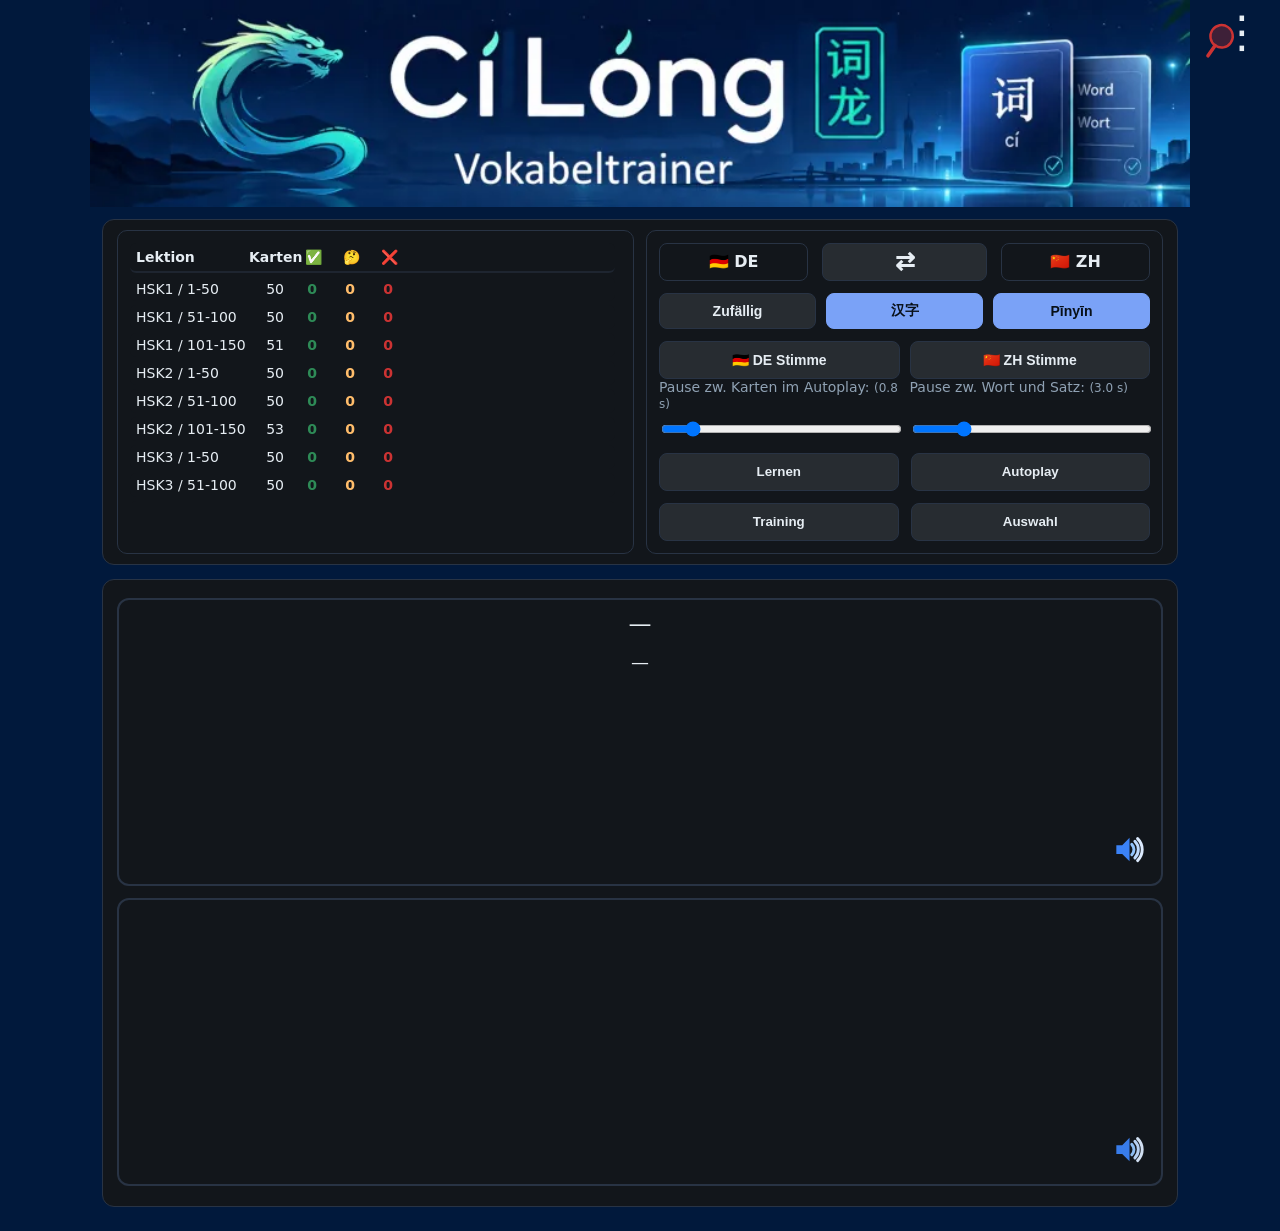
==== commit abbf8bc1: "Add files via upload" ====
--- a/index.html
+++ b/index.html
@@ -1,357 +1,341 @@
-<!DOCTYPE html>
-<html lang="de">
-
-<head>
-    <meta charset="UTF-8">
-    <meta name="viewport" content="width=device-width, initial-scale=1.0">
-    <title>Flashcards Chinesisch</title>
-    
-    <!-- PWA -->
-    <link rel="manifest" href="./manifest.json">
-    <meta name="theme-color" content="#000000" id="theme-color-meta">
-    <link rel="apple-touch-icon" sizes="192x192" href="./icons/icon-192.png">
-    <meta name="mobile-web-app-capable" content="yes">
-    <meta name="apple-mobile-web-app-status-bar-style" content="default">
-    <meta name="apple-mobile-web-app-title" content="CiLong">
-	
-    <!-- Styles & Script (cache-busted via Service Worker) -->
-	<link rel="stylesheet" href="./assets/css/style.css">
-    <script src="./assets/js/app.js"></script>
-	<script 
-		data-goatcounter="https://cilong.goatcounter.com/count"
-		async 
-		src="https://gc.zgo.at/count.js">
-	</script>	
-	<script>
-	window.addEventListener("load", function () {
-	  if (window.goatcounter) {
-		window.goatcounter.count({
-		  path: '/app-start',
-		  title: 'App gestartet'
-		});
-	  }
-	});
-	</script>
-
-</head>
-
-<body>
-
-    <!-- ✅ Such-Icon links neben dem Drei-Punkte-Symbol -->
-    <div id="searchToggle" class="menu-search-icon" aria-label="Suche öffnen">
-        <svg xmlns="http://www.w3.org/2000/svg"
-            width="100"
-            height="100"
-            viewBox="0 0 100 100"
-            fill="none">
-
-            <!-- Glas -->
-            <circle cx="42" cy="42" r="28"
-                    fill="currentColor"
-                    fill-opacity="0.3"
-                    stroke="currentColor"
-                    stroke-width="6"/>
-
-            <!-- Griff -->
-            <line x1="62" y1="62"
-                x2="84" y2="84"
-                stroke="currentColor"
-                stroke-width="9"
-                stroke-linecap="round"/>
-        </svg>
-    </div>
-    <!-- ✅ Drei-Punkte-Menü Icon (oben rechts) -->
-    <div id="menuToggle" class="menu-toggle-icon">⋮</div>
-
-    <!-- ✅ Seitenmenü für Einstellungen (RICHTIG positioniert) -->
-    <div id="sideMenu" class="side-menu">
-        <h3 data-i18n="settingsTitle">Einstellungen</h3>
-
-        <div class="menu-block">
-            <div class="menu-title" data-i18n="progressTitle">Fortschritt</div>
-            <button id="btnMenuExport" class="btn" data-i18n="progressExport">Fortschritt exportieren</button>
-            <button id="btnMenuImport" class="btn" data-i18n="progressImport">Fortschritt importieren</button>
-            <button id="btnResetLessonProgress" class="btn ghost" data-i18n="progressResetLesson">Aktuelle Lektion zurücksetzen</button>
-            <button id="btnResetAllProgress" class="btn ghost" data-i18n="progressResetAll">Alle Lektionen zurücksetzen</button>
-        </div>
-		<!-- Im Side Menu, z.B. nach dem Reset-Bereich -->
-		<div class="menu-block">
-			<button id="btnInstall" class="btn">
-				📲 App installieren
-			</button>
-		</div>
-        <div class="menu-block">
-            <div class="menu-title" data-i18n="languageTitle">Sprache</div>
-            <label class="lbl" for="uiLangSelect" data-i18n="uiLanguageLabel">UI Sprache</label>
-            <select id="uiLangSelect" class="menu-input">
-                <option value="de" data-i18n="uiLanguageSelectDe">Deutsch</option>
-                <option value="en" data-i18n="uiLanguageSelectEn">English</option>
-                <option value="zh" data-i18n="uiLanguageSelectZh">中文</option>
-                <option value="fr" data-i18n="uiLanguageSelectFr">Français</option>
-            </select>
-        </div>
-
-        <div class="menu-block">
-            <div class="menu-title" data-i18n="themeTitle">Theme</div>
-            <select id="themeSelect" class="menu-input">
-                <option value="dark" data-i18n="themeDark">Dark Mode</option>
-                <option value="light-orange" data-i18n="themeLightOrange">Light‑Orange</option>
-                <option value="light-warm" data-i18n="themeLightWarm">Light‑Warm</option>
-                <option value="light-blue" data-i18n="themeLightBlue">Light‑Blue</option>
-            </select>
-        </div>
-
-
-		<a href="help.html" target="_blank" rel="noopener">
-		  📘 Hilfe
-		</a>
-
-        <div class="menu-version">
-            <span data-i18n="settingsVersion">Version:</span> <span id="appVersion"></span>
-        </div>
-    </div>
-
-<!-- ✅ Overlay MUSS außerhalb des Menüs und Containers stehen -->
-<div id="sideOverlay"></div>
-<div id="searchOverlay" class="dialog-overlay"></div>
-
-<!-- ✅ Header OHNE .container → kein Top-Abstand -->
-<header class="app-header">
-  <img
-    src="assets/img/header.png"
-    alt="App Banner"
-    class="header-banner"
-  />
-</header>
-
-<!-- ✅ Ab hier beginnt der normale Seiteninhalt -->
-<main class="container">
-
-
-
-<!-- ====================================================================== -->
-<!-- KONFIG-BLOCK -->
-<!-- ====================================================================== -->
-
-<section class="card cfg">
-    <div class="grid-2">
-
-        <!-- Lektionen -->
-        <div class="pane">
-  
-            <select id="lessonSelect" class="select" multiple size="10"></select>
-
-            <!-- ✅ Neue Tabelle für die Lektionen-Auswahl -->
-            <div id="lessonTable" class="lesson-table"></div>
-
-            
-        </div>
-
-        <!-- Richtung / Reihenfolge / Autoplay -->
-        <div class="pane">
-
-           
-
-            <div class="mode-inline">
-                <div class="mode-item" id="modeLeft">🇩🇪 DE</div>
-                <button id="btnSwapMode" class="btn ghost swap" data-i18n-title="modeSwitchTitle">⇄</button>
-                <div class="mode-item" id="modeRight">🇨🇳 ZH</div>
-            </div>
-
-            <div class="actions-inline mt8">
-                <button id="btnOrderToggle" class="btn toggle" data-i18n="orderRandom">Zufällig</button>
-                <button id="btnToggleHanzi" class="btn toggle active">汉字</button>
-                <button id="btnTogglePinyin" class="btn toggle active" data-i18n="pinyinButton">Pinyin</button>
-            </div>
-
-
-            <!-- Stimmen -->
-            <div class="two-col mt12">
-                <button id="btnVoiceDe" class="btn large fit voice-btn" data-i18n="voiceButtonDe">DE Stimme</button>
-                <button id="btnVoiceZh" class="btn large fit voice-btn" data-i18n="voiceButtonZh">ZH Stimme</button>
-            </div>
-			
-            <div class="two-col mt8 voice-grids">
-                <div class="voice-config">
-                    <label class="lbl" id="rateDeLabel" data-i18n="rateDeLabel">DE Tempo <span id="rateDeVal" class="hint">(0.95)</span></label>
-                    <input id="rateDeRange" class="voice-range" type="range" min="0.6" max="1.6" step="0.05" value="0.95">
-
-                    <label class="lbl" id="pitchDeLabel" data-i18n="pitchDeLabel">DE Tonhöhe <span id="pitchDeVal" class="hint">(1.00)</span></label>
-                    <input id="pitchDeRange" class="voice-range" type="range" min="0.7" max="1.5" step="0.05" value="1.00">
-                </div>
-
-                <div class="voice-config">
-                    <label class="lbl" id="rateZhLabel" data-i18n="rateZhLabel">ZH Tempo <span id="rateZhVal" class="hint">(0.95)</span></label>
-                    <input id="rateZhRange" class="voice-range" type="range" min="0.6" max="1.6" step="0.05" value="0.95">
-
-                    <label class="lbl" id="pitchZhLabel" data-i18n="pitchZhLabel">ZH Tonhöhe <span id="pitchZhVal" class="hint">(1.00)</span></label>
-                    <input id="pitchZhRange" class="voice-range" type="range" min="0.7" max="1.5" step="0.05" value="1.00">
-                </div>
-            </div>
-
-			
-            <div class="two-col mt8">
-                <div class="voice-config">
-                    <label class="lbl" data-i18n="autoplayGapLabel">
-                        Pause zw. Karten im Autoplay:
-                        <span id="gapVal" class="hint">(0.8 s)</span>
-                    </label>
-                    <input id="gapRange" class="voice-range" type="range" min="0.6" max="2.5" step="0.1" value="0.8">
-                </div>
-                <div class="voice-config">
-                    <label class="lbl" data-i18n="delayLabel">
-                        Satz‑Delay (Sekunden):
-                        <span id="delayVal" class="hint">(3.0 s)</span>
-                    </label>
-                    <input id="delayRange" class="voice-range" type="range" min="0" max="15" step="0.5" value="3">
-                </div>
-            </div>
-			
-			
-            <div class="stack mt12">
-                <div class="training-group">
-					<button id="btnBrowse" class="btn" data-i18n="browseStart">Lernen</button>
-                    <button id="btnAutoplay" class="btn" data-i18n="autoPlay"></button>
-                    <button id="btnStart" class="btn" data-i18n="trainingStart">Training ▶</button>
-               </div>
-            </div>
-
-        </div>
-    </div>
-</section>
-
-<!-- ====================================================================== -->
-<!-- LERN-KARTE -->
-<!-- ====================================================================== -->
-
-<section class="card learn" id="learnSection">
-
-    <div class="section-title">
-        <span id="cardLesson" class="left"></span>
-        <span id="cardTitle" class="right"></span>
-    </div>
-
-    <div id="lessonStats" class="stats-bar"></div>
-
-    <!-- FRAGE -->
-    <div id="promptBox" class="prompt-box">
-
-        <div class="prompt-row">
-            <div class="prompt-col">
-                <div id="promptWord" class="prompt big">—</div>
-
-                <!-- Pinyin vom WORT -->
-                <div id="promptWordSub" class="prompt sub small"></div>
-
-                <!-- ✅ POS -->
-                <div id="promptPOS" class="prompt pos small"></div>
-            </div>
-        </div>
-
-        <div class="prompt-row">
-            <div class="prompt-col">
-                <div id="promptSent" class="prompt">—</div>
-
-                <div id="speakerQuestion" class="card-speaker">
-                    <svg viewBox="0 0 24 24" aria-hidden="true" focusable="false">
-                        <path d="M5 9v6h4l5 5V4L9 9H5z" fill="#3b82f6"/>
-                        <path d="M15.54 8.46a5 5 0 0 1 0 7.07" fill="none" stroke="#93c5fd" stroke-width="2" stroke-linecap="round"/>
-                        <path d="M17.66 6.34a8 8 0 0 1 0 11.32" fill="none" stroke="#bfdbfe" stroke-width="2" stroke-linecap="round"/>
-                        <path d="M19.5 4.5a10.5 10.5 0 0 1 0 15" fill="none" stroke="#dbeafe" stroke-width="2" stroke-linecap="round"/>
-                    </svg>
-                </div>
-            </div>
-        </div>
-    </div>
-
-    <!-- LÖSUNG -->
-    <div class="solution">
-        <div id="solBox" class="sol masked">
-
-            <div class="sol-part">
-                <div id="solWord" class="sol-text">—</div>
-            </div>
-
-            <div class="sol-part">
-                <div id="solSent" class="sol-text">—</div>
-                <div id="speakerAnswer" class="card-speaker">
-                    <svg viewBox="0 0 24 24" aria-hidden="true" focusable="false">
-                        <path d="M5 9v6h4l5 5V4L9 9H5z" fill="#3b82f6"/>
-                        <path d="M15.54 8.46a5 5 0 0 1 0 7.07" fill="none" stroke="#93c5fd" stroke-width="2" stroke-linecap="round"/>
-                        <path d="M17.66 6.34a8 8 0 0 1 0 11.32" fill="none" stroke="#bfdbfe" stroke-width="2" stroke-linecap="round"/>
-                        <path d="M19.5 4.5a10.5 10.5 0 0 1 0 15" fill="none" stroke="#dbeafe" stroke-width="2" stroke-linecap="round"/>
-                    </svg>
-                </div>
-            </div>
-        </div>
-    </div>
-
-    <!-- Navigation -->
-    <div class="card-controls">
-        <button id="btnPrev" class="btn" data-i18n="prev">◀ Zurück</button>
-        <button id="btnReveal" class="btn ghost" disabled data-i18n="reveal">Aufdecken</button>
-        <button id="btnNext" class="btn" disabled data-i18n="next">Nächste ▶</button>
-    </div>
-
-    <!-- Rating-Bar -->
-    <div class="ratebar" id="rateBar" style="display:none;">
-        <button id="btnRateUnknown" class="btn rate bad" disabled data-i18n="rateUnknown">❌ Nicht gewusst</button>
-
-		<button id="btnRateKnown" class="btn rate good" disabled data-i18n="rateKnown">✅ Gewusst</button>
-    </div>
-
- <!--   <div id="sessionStats" class="stats-bar">—</div> -->
-</section>
-
-<!-- ====================================================================== -->
-<!-- VOICE PANEL -->
-<!-- ====================================================================== -->
-
-<div id="voicePanel" class="debug hidden">
-    <div class="debug-head">
-        <div class="title" data-i18n="voicePanelTitle">Stimmen</div>
-        <button id="btnCloseVoices" class="btn ghost" data-i18n="voicePanelClose">✕</button>
-    </div>
-
-    <div class="debug-body">
-        <div class="debug-section">
-            <div class="h" data-i18n="voicePanelHintTitle">Hinweis</div>
-            <p data-i18n="voicePanelHint">Wähle eine Stimme für die aktuell geöffnete Sprache.</p>
-        </div>
-
-        <div class="debug-section">
-            <div class="h" data-i18n="voiceListTitle">Stimmenliste</div>
-            <div id="dbgVoices"></div>
-        </div>
-    </div>
-</div>
-
-<div id="searchPanel" class="debug hidden">
-    <div class="debug-head">
-        <div class="title" data-i18n="searchTitle">Suche</div>
-        <button id="btnCloseSearch" class="btn ghost">✕</button>
-    </div>
-    <div class="debug-body">
-        <div class="debug-section">
-            <label class="lbl" for="searchInput" data-i18n="searchLabel">Begriff suchen</label>
-            <div class="search-input-row">
-                <div class="search-lang-toggle">
-                    <button id="searchLangDe" class="btn toggle active">DE</button>
-                    <button id="searchLangZh" class="btn toggle">ZH</button>
-                </div>
-                <input id="searchInput" class="input" type="search" placeholder="z. B. 汉字, Pinyin, Satz...">
-                <button id="searchButton" class="btn" data-i18n="searchButton">Suchen</button>
-            </div>
-        </div>
-        <div class="debug-section">
-            <div class="h" data-i18n="searchResultsTitle">Ergebnisse</div>
-            <div id="searchResults" class="search-results">
-                <div class="search-hint" data-i18n="searchHint">Tippe einen Begriff ein und drücke Enter.</div>
-            </div>
-        </div>
-    </div>
-</div>
-
-</main>
-</body>
+<!DOCTYPE html>
+<html lang="de">
+
+<head>
+    <meta charset="UTF-8">
+    <meta name="viewport" content="width=device-width, initial-scale=1.0">
+    <title>Flashcards Chinesisch</title>
+    
+    <!-- PWA -->
+    <link rel="manifest" href="./manifest.json">
+    <meta name="theme-color" content="#000000" id="theme-color-meta">
+    <link rel="apple-touch-icon" sizes="192x192" href="./icons/icon-192.png">
+    <meta name="mobile-web-app-capable" content="yes">
+    <meta name="apple-mobile-web-app-status-bar-style" content="default">
+    <meta name="apple-mobile-web-app-title" content="CiLong">
+	
+    <!-- Styles & Script (cache-busted via Service Worker) -->
+	<link rel="stylesheet" href="./assets/css/style.css">
+    <script type="module" src="./assets/js/app.js"></script>
+	<script 
+		data-goatcounter="https://cilong.goatcounter.com/count"
+		async 
+		src="https://gc.zgo.at/count.js">
+	</script>	
+	<script>
+	window.addEventListener("load", function () {
+	  if (window.goatcounter) {
+		window.goatcounter.count({
+		  path: '/app-start',
+		  title: 'App gestartet'
+		});
+	  }
+	});
+	</script>
+
+</head>
+
+<body>
+
+    <!-- ✅ Such-Icon links neben dem Drei-Punkte-Symbol -->
+    <div id="searchToggle" class="menu-search-icon" aria-label="Suche öffnen">
+        <svg xmlns="http://www.w3.org/2000/svg"
+            width="100"
+            height="100"
+            viewBox="0 0 100 100"
+            fill="none">
+
+            <!-- Glas -->
+            <circle cx="42" cy="42" r="28"
+                    fill="currentColor"
+                    fill-opacity="0.3"
+                    stroke="currentColor"
+                    stroke-width="6"/>
+
+            <!-- Griff -->
+            <line x1="62" y1="62"
+                x2="84" y2="84"
+                stroke="currentColor"
+                stroke-width="9"
+                stroke-linecap="round"/>
+        </svg>
+    </div>
+    <!-- ✅ Drei-Punkte-Menü Icon (oben rechts) -->
+    <div id="menuToggle" class="menu-toggle-icon">⋮</div>
+
+    <!-- ✅ Seitenmenü für Einstellungen (RICHTIG positioniert) -->
+    <div id="sideMenu" class="side-menu">
+        <h3 data-i18n="settingsTitle">Einstellungen</h3>
+
+        <div class="menu-block">
+            <div class="menu-title" data-i18n="progressTitle">Fortschritt</div>
+            <button id="btnMenuExport" class="btn" data-i18n="progressExport">Fortschritt exportieren</button>
+            <button id="btnMenuImport" class="btn" data-i18n="progressImport">Fortschritt importieren</button>
+            <button id="btnResetLessonProgress" class="btn ghost" data-i18n="progressResetLesson">Aktuelle Lektion zurücksetzen</button>
+            <button id="btnResetAllProgress" class="btn ghost" data-i18n="progressResetAll">Alle Lektionen zurücksetzen</button>
+        </div>
+		<!-- Im Side Menu, z.B. nach dem Reset-Bereich -->
+		<div class="menu-block">
+			<button id="btnInstall" class="btn">
+				📲 App installieren
+			</button>
+		</div>
+        <div class="menu-block">
+            <div class="menu-title" data-i18n="languageTitle">Sprache</div>
+            <label class="lbl" for="uiLangSelect" data-i18n="uiLanguageLabel">UI Sprache</label>
+            <select id="uiLangSelect" class="menu-input">
+                <option value="de" data-i18n="uiLanguageSelectDe">Deutsch</option>
+                <option value="en" data-i18n="uiLanguageSelectEn">English</option>
+                <option value="zh" data-i18n="uiLanguageSelectZh">中文</option>
+                <option value="fr" data-i18n="uiLanguageSelectFr">Français</option>
+            </select>
+        </div>
+
+        <div class="menu-block">
+            <div class="menu-title" data-i18n="themeTitle">Theme</div>
+            <select id="themeSelect" class="menu-input">
+                <option value="dark" data-i18n="themeDark">Dark Mode</option>
+                <option value="light-orange" data-i18n="themeLightOrange">Light‑Orange</option>
+                <option value="light-warm" data-i18n="themeLightWarm">Light‑Warm</option>
+                <option value="light-blue" data-i18n="themeLightBlue">Light‑Blue</option>
+            </select>
+        </div>
+
+
+		<a href="help.html" target="_blank" rel="noopener">
+		  📘 Hilfe
+		</a>
+
+        <div class="menu-version">
+            <span data-i18n="settingsVersion">Version:</span> <span id="appVersion"></span>
+        </div>
+    </div>
+
+<!-- ✅ Overlay MUSS außerhalb des Menüs und Containers stehen -->
+<div id="sideOverlay"></div>
+<div id="searchOverlay" class="dialog-overlay"></div>
+
+<!-- ✅ Header OHNE .container → kein Top-Abstand -->
+<header class="app-header">
+  <img
+    src="assets/img/header.png"
+    alt="App Banner"
+    class="header-banner"
+  />
+</header>
+
+<!-- ✅ Ab hier beginnt der normale Seiteninhalt -->
+<main class="container">
+
+
+
+<!-- ====================================================================== -->
+<!-- KONFIG-BLOCK -->
+<!-- ====================================================================== -->
+
+<section class="card cfg">
+    <div class="grid-2">
+
+        <!-- Lektionen -->
+        <div class="pane">
+  
+            <select id="lessonSelect" class="select" multiple size="10"></select>
+
+            <!-- ✅ Neue Tabelle für die Lektionen-Auswahl -->
+            <div id="lessonTable" class="lesson-table"></div>
+
+            
+        </div>
+
+        <!-- Richtung / Reihenfolge / Autoplay -->
+        <div class="pane">
+
+           
+
+            <div class="mode-inline">
+                <div class="mode-item" id="modeLeft">🇩🇪 DE</div>
+                <button id="btnSwapMode" class="btn ghost swap" data-i18n-title="modeSwitchTitle">⇄</button>
+                <div class="mode-item" id="modeRight">🇨🇳 ZH</div>
+            </div>
+
+            <div class="actions-inline mt8">
+                <button id="btnOrderToggle" class="btn toggle" data-i18n="orderRandom">Zufällig</button>
+                <button id="btnToggleHanzi" class="btn toggle active">汉字</button>
+                <button id="btnTogglePinyin" class="btn toggle active" data-i18n="pinyinButton">Pinyin</button>
+            </div>
+
+
+            <!-- Stimmen -->
+            <div class="two-col mt12">
+                <button id="btnVoiceDe" class="btn large fit voice-btn" data-i18n="voiceButtonDe">DE Stimme</button>
+                <button id="btnVoiceZh" class="btn large fit voice-btn" data-i18n="voiceButtonZh">ZH Stimme</button>
+            </div>
+			
+            <div class="two-col mt8">
+                <div class="voice-config">
+                    <label class="lbl" data-i18n="autoplayGapLabel">
+                        Pause zw. Karten im Autoplay:
+                        <span id="gapVal" class="hint">(0.8 s)</span>
+                    </label>
+                    <input id="gapRange" class="voice-range" type="range" min="0.6" max="2.5" step="0.1" value="0.8">
+                </div>
+                <div class="voice-config">
+                    <label class="lbl" data-i18n="delayLabel">
+                        Satz‑Delay (Sekunden):
+                        <span id="delayVal" class="hint">(3.0 s)</span>
+                    </label>
+                    <input id="delayRange" class="voice-range" type="range" min="0" max="15" step="0.5" value="3">
+                </div>
+            </div>
+			
+			
+            <div class="stack mt12">
+                <div class="training-group">
+					<button id="btnBrowse" class="btn" data-i18n="browseStart">Lernen</button>
+                    <button id="btnAutoplay" class="btn" data-i18n="autoPlay"></button>
+                    <button id="btnStart" class="btn" data-i18n="trainingStart">Training ▶</button>
+                    <button id="btnChoice" class="btn" data-i18n="choiceStart">Auswahl</button>
+               </div>
+            </div>
+
+        </div>
+    </div>
+</section>
+
+<!-- ====================================================================== -->
+<!-- LERN-KARTE -->
+<!-- ====================================================================== -->
+
+<section class="card learn" id="learnSection">
+
+    <div class="section-title">
+        <span id="cardLesson" class="left"></span>
+        <span id="cardTitle" class="right"></span>
+    </div>
+
+    <div id="lessonStats" class="stats-bar"></div>
+
+    <!-- FRAGE -->
+    <div id="promptBox" class="prompt-box">
+
+        <div class="prompt-row">
+            <div class="prompt-col">
+                <div id="promptWord" class="prompt big">—</div>
+
+                <!-- Pinyin vom WORT -->
+                <div id="promptWordSub" class="prompt sub small"></div>
+
+                <!-- ✅ POS -->
+                <div id="promptPOS" class="prompt pos small"></div>
+            </div>
+        </div>
+
+        <div class="prompt-row">
+            <div class="prompt-col">
+                <div id="promptSent" class="prompt">—</div>
+
+                <div id="speakerQuestion" class="card-speaker">
+                    <svg viewBox="0 0 24 24" aria-hidden="true" focusable="false">
+                        <path d="M5 9v6h4l5 5V4L9 9H5z" fill="#3b82f6"/>
+                        <path d="M15.54 8.46a5 5 0 0 1 0 7.07" fill="none" stroke="#93c5fd" stroke-width="2" stroke-linecap="round"/>
+                        <path d="M17.66 6.34a8 8 0 0 1 0 11.32" fill="none" stroke="#bfdbfe" stroke-width="2" stroke-linecap="round"/>
+                        <path d="M19.5 4.5a10.5 10.5 0 0 1 0 15" fill="none" stroke="#dbeafe" stroke-width="2" stroke-linecap="round"/>
+                    </svg>
+                </div>
+            </div>
+        </div>
+    </div>
+
+    <!-- LÖSUNG -->
+    <div class="solution">
+        <div id="solBox" class="sol masked">
+
+            <div id="choiceBox" class="choice-list" hidden></div>
+
+            <div class="sol-part">
+                <div id="solWord" class="sol-text">—</div>
+            </div>
+
+            <div class="sol-part">
+                <div id="solSent" class="sol-text">—</div>
+                <div id="speakerAnswer" class="card-speaker">
+                    <svg viewBox="0 0 24 24" aria-hidden="true" focusable="false">
+                        <path d="M5 9v6h4l5 5V4L9 9H5z" fill="#3b82f6"/>
+                        <path d="M15.54 8.46a5 5 0 0 1 0 7.07" fill="none" stroke="#93c5fd" stroke-width="2" stroke-linecap="round"/>
+                        <path d="M17.66 6.34a8 8 0 0 1 0 11.32" fill="none" stroke="#bfdbfe" stroke-width="2" stroke-linecap="round"/>
+                        <path d="M19.5 4.5a10.5 10.5 0 0 1 0 15" fill="none" stroke="#dbeafe" stroke-width="2" stroke-linecap="round"/>
+                    </svg>
+                </div>
+            </div>
+        </div>
+    </div>
+
+    <!-- Navigation -->
+    <div class="card-controls">
+        <button id="btnPrev" class="btn" data-i18n="prev">◀ Zurück</button>
+        <button id="btnReveal" class="btn ghost" disabled data-i18n="reveal">Aufdecken</button>
+        <button id="btnNext" class="btn" disabled data-i18n="next">Nächste ▶</button>
+    </div>
+
+    <!-- Rating-Bar -->
+    <div class="ratebar" id="rateBar" style="display:none;">
+        <button id="btnRateUnknown" class="btn rate bad" disabled data-i18n="rateUnknown">❌ Nicht gewusst</button>
+
+		<button id="btnRateKnown" class="btn rate good" disabled data-i18n="rateKnown">✅ Gewusst</button>
+    </div>
+
+ <!--   <div id="sessionStats" class="stats-bar">—</div> -->
+</section>
+
+<!-- ====================================================================== -->
+<!-- VOICE PANEL -->
+<!-- ====================================================================== -->
+
+<div id="voicePanel" class="debug hidden">
+    <div class="debug-head">
+        <div class="title" data-i18n="voicePanelTitle">Stimmen</div>
+        <button id="btnCloseVoices" class="btn ghost" data-i18n="voicePanelClose">✕</button>
+    </div>
+
+    <div class="debug-body">
+        <div class="debug-section">
+            <div class="h" data-i18n="voicePanelHintTitle">Hinweis</div>
+            <p data-i18n="voicePanelHint">Wähle eine Stimme für die aktuell geöffnete Sprache.</p>
+        </div>
+
+        <div class="debug-section">
+            <div class="h" data-i18n="voiceListTitle">Stimmenliste</div>
+            <div id="dbgVoices"></div>
+        </div>
+    </div>
+</div>
+
+<div id="searchPanel" class="debug hidden">
+    <div class="debug-head">
+        <div class="title" data-i18n="searchTitle">Suche</div>
+        <button id="btnCloseSearch" class="btn ghost">✕</button>
+    </div>
+    <div class="debug-body">
+        <div class="debug-section">
+            <label class="lbl" for="searchInput" data-i18n="searchLabel">Begriff suchen</label>
+            <div class="search-input-row">
+                <div class="search-lang-toggle">
+                    <button id="searchLangDe" class="btn toggle active">DE</button>
+                    <button id="searchLangZh" class="btn toggle">ZH</button>
+                </div>
+                <input id="searchInput" class="input" type="search" placeholder="z. B. 汉字, Pinyin, Satz...">
+                <button id="searchButton" class="btn" data-i18n="searchButton">Suchen</button>
+            </div>
+        </div>
+        <div class="debug-section">
+            <div class="h" data-i18n="searchResultsTitle">Ergebnisse</div>
+            <div id="searchResults" class="search-results">
+                <div class="search-hint" data-i18n="searchHint">Tippe einen Begriff ein und drücke Enter.</div>
+            </div>
+        </div>
+    </div>
+</div>
+
+</main>
+</body>
 </html>
--- a/assets/css/style.css
+++ b/assets/css/style.css
@@ -1,1534 +1,1629 @@
-/* Version 6.6 */
-:root{  
-	--bg: #01193C;
-	--card: #12161b;
-	--text: #e6edf3;
-	--muted: #8fa1b3;
-	--accent-text: #081018;
-	--border: #283344;
-	--accent: #7aa2f7;
-	--good:#2e8b57; 
-	--bad:#cc3333; 
-	--unsure:#ffbd6b; 
-    --primary-bg: var(--accent);
-    --primary-border: var(--accent);
-}
-
-:root.light-orange {
-    --bg: #ffbb55;
-    --card: #ffffff;
-    --text: #222;
-    --muted: #555;
-	--accent-text: #222;   /* dunkles Textgrau für bessere Lesbarkeit */
-    --border: #bbbbbb;
-	--accent: #ffbb55;    /* z.B. warmes Orange statt blau */
-    --good:   #2e8b57;
-    --bad:    #cc3333;
-    --unsure: #cc9900;
-    --primary-bg: var(--accent);
-    --primary-border: var(--accent);
-}		
-
-/* Light-Warm (Abend, augenschonend) */
-:root.light-warm {
-    --bg: #c97c5d;
-    --card: #F2E9DE;
-    --text: #3a2f25;
-    --muted: #6f5c4b;
-    --accent-text: #3a2f25;
-    --border: #e0d6c9;
-    --accent: #c97c5d;
-    --good:   #5a8f6a;
-    --bad:    #b05a5a;
-    --unsure: #b79a55;
-    --primary-bg: var(--accent);
-    --primary-border: var(--accent);
-}
-
-/* Light-Blue (modern, kühl) */
-:root.light-blue {
-    --bg: #3b82f6;
-    --card: #ffffff;
-    --text: #1f2a37;
-    --muted: #4b5d73;
-    --accent-text: #1f2a37;
-    --border: #c9d7e5;
-    --accent: #3b82f6;
-    --good:   #2e8b57;
-    --bad:    #c24141;
-    --unsure: #d1a22f;
-    --primary-bg: var(--accent);
-    --primary-border: var(--accent);
-}
-
-/* ============================================================
-   Header-Banner – Default (Dark Mode)
-   ============================================================ */
-.header-banner {
-    content: url("../img/header.webp");
-    width: 100%;
-    max-width: 1100px;
-    height: auto;
-    display: block;
-    margin: 0 auto;
-}
-   
-   /* ============================================================
-   Header-Banner je nach Light/Dark Mode
-   ============================================================ */
-   
-html.light-orange .header-banner {
-    content: url("../img/header-light.webp");
-}
-html.light-warm .header-banner {
-    content: url("../img/header-warm.webp");
-}
-
-html.light-blue .header-banner {
-    content: url("../img/header-blue.webp");
-}
-
-main.container {
-    margin-top: 0px;
-}
-
-
-/* ============================================================
-   SEMANTISCHE FARBROLLEN (Bedeutung, nicht Darstellung)
-   UI benutzt NUR diese Variablen
-   ============================================================ */
-
-:root {
-    /* Basisflächen */
-    --color-bg:        var(--bg);
-    --color-card:      var(--card);
-    --color-border:    var(--border);
-
-    /* Text */
-    --color-text:      var(--text);
-    --color-muted:     var(--muted);
-    --color-accent-text: var(--accent-text);
-
-    /* Aktionen / Status */
-    --color-primary:   var(--accent);
-    --color-positive:  var(--good);
-    --color-negative:  var(--bad);
-    --color-warning:   var(--unsure);
-
-    /* Buttons */
-    --color-primary-bg:     var(--primary-bg);
-    --color-primary-border: var(--primary-border);
-	
-	--color-progress-strong:  var(--good);
-	--color-progress-weak:    var(--unsure);
-	--color-progress-bad:     var(--bad);
-	--color-progress-neutral: var(--color-border);
-	
-	--color-table-known:   var(--color-positive);
-	--color-table-unknown: var(--color-negative);
-	--color-table-weak:    var(--color-warning);
-	
-	--color-selected-bg:    color-mix(in srgb, var(--color-primary) 15%, var(--color-card));
-	--color-selected-border: var(--color-primary);
-	--color-overlay: rgba(0,0,0,0.35);
-}
-		
-*{box-sizing:border-box}
-
-html,body{
-    margin:0;
-    padding:0;
-    background: var(--color-bg);
-    color: var(--color-text);
-
-font-family:Inter,system-ui,-apple-system,Segoe UI,Roboto,"Helvetica Neue",Arial,sans-serif
-}
-
-.container{max-width:1100px;margin:24px auto;padding:0 12px}
-header h1{margin:0 0 2px 0;font-size:26px;line-height:1.1}
-.subtitle{margin:0 0 8px 0;color:var(--muted);font-size:14px}
-.top-actions{display:flex;gap:10px;flex-wrap:wrap;align-items:center;margin-bottom:6px; margin-top:10px;} /* Etwas mehr Gap (10px) für bessere Gruppierung (Training + Autoplay) */
-/* NEU: Kinder der Row flexibel machen, um Wrap zu vermeiden (schrumpfen proportional) */
-.top-actions > * {
- flex-shrink: 1; /* Ermöglicht Schrumpfen bei Text-Änderungen, statt Wrap */
-}
-.small-label{font-size:12px;margin-right:2px}
-.btn {
-    background: var(--color-card);
-    border: 1px solid var(--color-border);
-    color: var(--color-text);
-
-	padding:8px 12px;
-	border-radius:8px;
-	cursor:pointer; 
-	flex-shrink: 1;
-	}	/* Global: Buttons schrumpfen leicht bei Bedarf */
-.btn.small{padding:6px 10px;font-size:12px}
-.btn.large{padding:10px 16px;font-size:14px;font-weight:600}
-.btn.primary{
-	background: var(--primary-bg, var(--accent));
-    border-color: var(--primary-border, var(--accent));
-    color: var(--accent-text);
-	font-weight:600; margin-top:12px; 
-	flex: 0 1 auto; 
-	white-space: nowrap; 
-	transition: all 0.2s ease; 
-	max-width: none;
-}
-.btn.ghost{background:transparent}
-.btn.toggle {
-    min-width: 84px;
-    padding: 7px 10px;
-}
-.btn.toggle.active {
-    background: var(--color-primary) !important;
-    border-color: var(--color-primary) !important;
-    color: var(--color-accent-text) !important;
-}
-
-.actions-inline {
-    display: flex;
-    gap: 10px;                    /* etwas mehr Gap für bessere Optik */
-    flex-wrap: nowrap;
-    justify-content: center;      /* zentriert die ganze Gruppe */
-    width: 100%;    /* volle Breite des Containers nutzen */
-    padding: 0 0px;	
-    margin-bottom: 12px;
-}
-
-/* Alle Buttons in dieser Reihe gleichmäßig wachsen */
-.actions-inline .btn {
-    flex: 1 1 0;                  /* wichtig: gleichmäßig wachsen + schrumpfen */
-    min-width: 0;                 /* erlaubt Schrumpfen unter Inhaltsbreite */
-    background: color-mix(in srgb, var(--color-text) 10%, var(--color-card));
-    padding: 8px 8px;            /* etwas mehr vertikales Padding für bessere Höhe */
-    font-weight: 600;
-    font-size: 14px;
-    text-align: center;
-    white-space: nowrap;
-    border-radius: 8px;
-    min-height: 28px;             /* einheitliche Höhe mit den anderen Buttons */
-}
-
-.training-group .btn {
- flex: 1 1 0;
- min-width: 110px;
- white-space: normal;
- background: color-mix(in srgb, var(--color-text) 10%, var(--color-card));
- line-height: 1.2;
- padding: 10px;
- text-align: center;
- font-weight: 600;
-}
-
-.training-group .btn:active {
- padding: 8px 12px;
- border: 1px solid var(--color-border);
- outline: none;
-}
-
-.training-group .btn.primary:active {
- border-color: var(--primary-border, var(--accent));
-}
-
-/* NEU: Gruppe für Training + Autoplay (unter Sliders) – Flex-Row für nebeneinander */
-.training-group {
-    display: grid;
-    grid-template-columns: repeat(3, 1fr);
-    gap: 12px;
-    width: 100%;
-    margin-top: 1px;
-    align-items: stretch;
-}
-/* NEU: Autoplay als Primary (wenn Klasse hinzugefügt): Farblich identisch zum Training-Button */
-
-/* Breitere und höhere Swap/Direction-Button */
-.btn.swap {
- background: color-mix(in srgb, var(--color-text) 10%, var(--color-card));
- border: 1px solid var(--color-border);
- color: var(--color-text);
- font-weight: 600; /* Bold für den Text */
- padding: 8px 10px; /* Höheres Padding (vertikal mehr für Zentrierung und Präsenz) */
- font-size: 16px; /* Geändert: Größere Schrift für den gesamten Text ("< Richtung >") */
- border-radius: 8px; /* Etwas abgerundeter für modernen Look */
- min-width: 84px; /* Minimale Breite, damit er sich ausdehnt */
- min-height: 38px; /* Höher für bessere Sichtbarkeit und Berührbarkeit */
- flex: 1 1 auto; /* Teilt Platz mit den Nachbarn */
- display: flex; /* Flexbox für perfekte Zentrierung */
- align-items: center; /* Vertikal zentriert */
- justify-content: center; /* Horizontal zentriert */
- text-align: center; /* Text zentriert (Fallback) */
- line-height: 1.2; /* Etwas mehr Zeilenhöhe für den Text */
- white-space: nowrap; /* Verhindert Umbruch des Texts */
- transition: background 0.2s ease, border-color 0.2s ease, color 0.2s ease;
-}
-
-.btn.swap.active {
- background: var(--color-primary) !important;
- border-color: var(--color-primary) !important;
- color: var(--color-accent-text) !important;
-}
-
-.card{
-    background: var(--color-card);
-    border: 1px solid var(--color-border);
-	border-radius:12px;
-	padding:14px 14px 10px;
-	margin-bottom:14px
-}
-
-.lbl{display:block;margin-bottom:6px;color:var(--muted)}
-.hint{color:var(--muted);font-size:12px}
-.grid-2{display:grid;grid-template-columns:1fr 1fr;gap:12px}
-
-.pane{
-    border:1px solid var(--color-border);
-    background: var(--color-card);
-	border-radius:10px;
-	padding:12px
-}
-
-.select,
-.input {
-    width: 100%;
-    background: var(--color-card);
-    border: 1px solid var(--color-border);
-    color: var(--color-text);
-    border-radius: 8px;
-    padding: 10px;
-    min-height: 42px;
-}
-
-.controls{display:flex;gap:10px;flex-wrap:wrap;margin-top:8px}
-.stack{display:flex;flex-direction:column;gap:8px}
-.prompt-box{border: 2px solid var(--border);border-radius:12px;padding:12px}
-.prompt{font-size:20px}
-.prompt.big{font-size:20px;font-weight:800}
-.prompt.sub{color:var(--color-text);margin-bottom:6px}
-.prompt.small{font-size:16px}
-.solution{margin-top:12px}
-.sol{position:relative;border:1px solid var(--border);border-radius:12px;padding:12px}
-.sol .sol-part{margin-bottom:10px}
-.sol .sol-text{font-size:20px;white-space:pre-wrap}
-.sol.masked .sol-text{filter:blur(10px); opacity:0.05; user-select:none}
-.card-controls{display:flex;gap:12px;justify-content:center;margin-top:10px}
-.card-controls.second{margin-top:6px}
-.stats-bar{margin-top:8px;color:#a7b5c5;font-size:13px;text-align:center}
-.debug {
-  position: fixed;
-  inset: 80px 5% auto 5%;
-  background: var(--color-card);
-  border: 1px solid var(--color-border);
-  border-radius: 12px;
-  box-shadow: 0 10px 40px rgba(0,0,0,.25);
-  z-index: 1000;
-  display: flex;
-  flex-direction: column;
-  color: var(--color-text);
-}
-.debug.hidden{display:none}
-.debug-head{display:flex;justify-content:space-between;align-items:center;border-bottom:1px solid #2b3646;padding:8px 10px}
-.debug-head .title{font-weight:800}
-.debug-body{padding:10px;overflow:auto;max-height:70vh}
-.debug-section{margin-bottom:12px}
-.debug-section .h{font-weight:600;margin-bottom:6px;color:var(--color-text)}
-#dbgVoices .voice{display:flex;gap:10px;align-items:center;border:1px solid #2b3646;border-radius:8px;padding:6px;margin-bottom:6px}
-#dbgVoices .voice .meta{font-size:12px;color:var(--color-text)}
-#dbgVoices .voice .name{font-weight:600}
-
-/* ========================================================
-   Verbessertes Voice Panel Layout
-   ======================================================== */
-
-#dbgVoices .voice {
-    display: flex;
-    flex-wrap: wrap;           /* erlaubt Umbruch bei sehr schmalen Bildschirmen */
-    gap: 12px;
-    align-items: center;
-    border: 1px solid #2b3646;
-    border-radius: 10px;
-    padding: 12px 14px;
-    margin-bottom: 10px;
-    background: var(--color-card);
-}
-
-#dbgVoices .voice .name {
-    font-weight: 600;
-    font-size: 15px;
-    flex: 1 1 100%;            /* nimmt volle Breite */
-    margin-bottom: 4px;
-}
-
-#dbgVoices .voice .meta {
-    font-size: 13px;
-    color: var(--text);
-    flex: 1 1 100%;            /* auch volle Breite */
-    margin-bottom: 8px;
-}
-
-#dbgVoices .voice .actions {
-    display: flex;
-    gap: 8px;
-    margin-left: auto;         /* schiebt Buttons nach rechts */
-    flex-shrink: 0;
-}
-
-#dbgVoices .voice .btn {
-    padding: 8px 14px;
-    font-size: 13px;
-    white-space: nowrap;
-}
-
-/* Kleineres "Probehören" */
-#dbgVoices .voice .btn.ghost {
-    padding: 8px 12px;
-}
-
-/* Responsive: Auf sehr kleinen Bildschirmen Buttons untereinander */
-@media (max-width: 380px) {
-    #dbgVoices .voice .actions {
-        flex-direction: column;
-        width: 100%;
-    }
-    
-    #dbgVoices .voice .btn {
-        width: 100%;
-    }
-}
-
-
-.mode-inline{display:flex;gap:14px;align-items:center;flex-wrap:wrap; justify-content: center;} /* Mehr Gap für Balance mit höherem Button */
-
-/* NEU: Gleiche Höhe wie Swap-Button für die Sprache-Items (links/rechts) – höheres Padding und min-height */
-.mode-item {
-    background: var(--color-card);
-    border: 1px solid var(--color-border);
-    color: var(--color-text);
-	border-radius:8px;
-	padding:8px 16px; /* NEU: Höheres Padding (8px vertikal), passt zu Swap (8px) */ 
-	font-weight:600; min-width:84px; 
-	min-height:38px; /* NEU: Gleiche min-height wie Swap (40px) für Balance */ 
-	flex:1 1 0; 
-	display: flex; 
-	align-items: center; 
-	justify-content: center; 
-	text-align: center;} /* Zentrierung der Beschriftungen (z.B. "DE"/"ZH") – horizontal/vertikal perfekt */
-.btn.swap{font-weight:600;padding:8px 10px}
-.gap-row input[type=range]{width:100%}
-.two-col {
-  display: grid;
-  grid-template-columns: 1fr 1fr;
-  gap: 10px;
-}
-.voice-btn {
-    width: 100%;
-    background: color-mix(in srgb, var(--color-text) 10%, var(--color-card));
-    transition: background 0.2s ease, border-color 0.2s ease;
-}
-.voice-btn.active {
-    background: var(--color-primary) !important;
-    border-color: var(--color-primary) !important;
-    color: var(--color-accent-text) !important;
-}
-.voice-config{display:flex;flex-direction:column;gap:10px}
-.voice-range{width:100%}
-.ratebar{
-  display:flex;
-  gap:30px;
-  margin:10px 0 6px;
-}
-
-.ratebar .btn{
-  flex:1;
-  white-space:nowrap;
-  overflow:hidden;
-  text-overflow:ellipsis;
-  padding:16px 12px;
-}
-
-@media(max-width:480px){ .ratebar .btn{padding:12px 10px; font-size:12px} }
-@media(max-width:460px){ header h1{font-size:20px} .subtitle{font-size:12px} }
-@media(max-width:900px){.grid-2{grid-template-columns:1fr}}
-/* NEUE REGELN: Anpassung der Schriftgröße für ZH Tempo (Rate) und ZH Tonhöhe (Pitch) */
-#rateZhRange, #pitchZhRange {
- font-size: 16px; /* Größere Schrift für die Slider selbst (falls sie Labels haben) */
-}
-/* NEUE REGELN: Abstände anpassen für ZH-Sektion (und DE, falls ähnlich) */
-.voice-config {
- gap: 10px; /* Erhöhtes Gap: Mehr Abstand zwischen allen Elementen (inkl. Button oben und Sliders) */
-}
-
-/* Speziell: Größerer Abstand direkt nach den Voice-Buttons (DE/ZH Stimme wählen) */
-.voice-btn + .voice-config,
-#btnVoiceDe + .voice-config,
-#btnVoiceZh + .voice-config {
- margin-top: 8px; /* Zusätzlicher Abstand nach dem Button */
-}
-.voice-config > *:first-child { /* Erstes Element in der Config (z.B. Label "ZH Tempo") */
- margin-top: 12px; /* Mehr Abstand zum Button darüber – das macht den Unterschied */
-}
-/* Kleinerer Abstand der Labels zu den Sliders (ZH und DE) */
-.voice-config .lbl { /* Überschreibt den globalen .lbl-Margin */
- margin-bottom: 0px; /* Stark reduziert: Labels sehr nah an den Sliders darunter */
- text-align: left; /* Andere Labels (z.B. in Voice-Config) bleiben linksbündig */
-}
-#rateZhVal, #pitchZhVal {
- margin-bottom: 0; /* Kein Abstand mehr – direkt über dem Slider */
-}
-#rateZhRange, #pitchZhRange,
-#rateDeRange, #pitchDeRange {
- margin-bottom: 8px;
- padding-top: 0px; /* Minimaler Puffer, falls nötig */
-}
-
-/* KONSISTENZ-REGELN: Einheitliche Schriftgröße (14px) für Labels und Buttons in Voice- und Gap-Bereichen */
-.voice-btn { font-size: 14px; font-weight: 500; }
-.voice-config .lbl { font-size: 14px; color: var(--muted); }
-.gap-row .lbl { font-size: 14px; color: var(--muted); }
-/* Anzeigewerte kleiner */
-#rateZhVal, #pitchZhVal,
-#rateDeVal, #pitchDeVal,
-#gapVal { font-size: 12px; font-weight: 500; }
-/* Optional globale Vereinheitlichung */
-.voice-config .two-col > *,
-#voiceZhConfig > *,
-#voiceDeConfig > * {
- font-size: 14px;
-}
-/* Responsive: Mobile-Anpassungen */
-@media (max-width: 480px) {
- .top-actions { margin-top: 10px; gap: 6px; }
-.training-group {
-    grid-template-columns: repeat(3, 1fr);
-    gap: 8px;
-}
-.training-group .btn {
-    width: 100%;
-    min-width: 0;
-   
-
-    font-size: 13px;
-
-    white-space: normal;
-    line-height: 1.2;
-
-    padding: 8px;
-}
-
- .btn.primary { margin-top:8px; }
- .btn.swap { padding:8px 10px; min-height:38px; font-size:16px; }
- .mode-item { padding:8px 12px; min-height:38px; min-width:84px; font-size:13px; }
- .mode-inline, .actions-inline { gap:14px; }
- .actions-inline .btn {
-  flex: 0 1 auto;
-  min-width: 84px;
-  width: auto;
- }
- .voice-btn, .voice-config .lbl, .gap-row .lbl { font-size:13px; }
- #rateZhVal, #pitchZhVal, #rateDeVal, #pitchDeVal, #gapVal { font-size:11px; }
- .voice-config { gap:6px; }
- .voice-config > *:first-child { margin-top:8px; }
- .voice-config .lbl { margin-bottom:0px; }
-}
-
-/* ============================================================
-   Lektions-Fortschrittsbalken (Leitner) – semantisch & themekonform
-   ============================================================ */
-
-/* Kleiner Balken (z. B. in Listen – falls genutzt) */
-.lesson-bar {
-    display: inline-block;
-    height: 6px;
-    width: 60px;
-    border-radius: 4px;
-    background: var(--color-border);
-    margin-left: 8px;
-    vertical-align: middle;
-    overflow: hidden;
-}
-
-/* Großer Balken unter der Karte */
-.lesson-bar-large {
-    width: 100%;
-    height: 12px;
-    background: var(--color-border);
-    border-radius: 6px;
-    position: relative;
-    overflow: hidden;
-}
-
-/* ========================================================
-   NEUE 5-Farben Fortschrittsbalken (Box 1–5)
-   ======================================================== */
-
-.lesson-bar-green3 {
-    position: absolute;
-    top: 0;
-    left: 0;
-    height: 100%;
-    background: #0B6614;   /* #Dunkelgrün (Box 5) */
-    z-index: 5;
-}
-
-.lesson-bar-green2 {
-    position: absolute;
-    top: 0;
-    left: 0;
-    height: 100%;
-    background: #0D8119;     /* Mittelgrün (Box 4) */
-    z-index: 4;
-}
-
-.lesson-bar-green1 {
-    position: absolute;
-    top: 0;
-    left: 0;
-    height: 100%;
-    background: #10971D;     /* Hellgrün (Box 3) */
-    z-index: 3;
-}
-
-.lesson-bar-yellow {
-    position: absolute;
-    top: 0;
-    left: 0;
-    height: 100%;
-    background: #A1920F;   /* Gelb (Box 2) */
-    z-index: 2;
-}
-
-.lesson-bar-red {
-    position: absolute;
-    top: 0;
-    left: 0;
-    height: 100%;
-    background: #A13B0F;    /* Rot (Box 1) */
-    z-index: 1;
-}
-
-.lesson-bar-grey {
-    position: absolute;
-    top: 0;
-    left: 0;
-    height: 100%;
-    background: #C9D7E5; /* Grau (Box 0) */
-    z-index: 0;
-}
-
-
-/* ================== BUTTON-KOSMETIK ================== */
-.ratebar .btn { flex: 1 1 0; text-align:center; }
-.card-controls .btn { flex: 1 1 0; max-width:none; text-align:center; }
-.card-controls { justify-content:center; display:flex; }
-.card-controls .btn, .ratebar .btn { min-width:100px; }
-.card-controls { gap:8px; }
-/* ================== JETZT AUFDECKEN ================== */
-
-
-/* Flex Layout */
-.card-controls {
- display:flex;
- justify-content: space-between;
- align-items: center;
- width: 80%;
- padding: 0 4px;
- gap: 8px;
-}
-#btnPrev, #btnNext {
- flex: 0 0 100px;
- min-height: 49px;
- border-radius: 12px;
- text-align:center;
-}
-
-#btnReveal::after {
- content: "";
-}
-/* Mindesthöhe */
-#promptBox, #solBox {
- min-height: 32vh;
- display:flex;
- flex-direction:column;
- justify-content:flex-start;
- position:relative;
-}
-
-/* =======================================================
-   Perfekte dreiteilige Button-Leiste (Zurück / Reveal / Next)
-======================================================= */
-
-.card-controls {
-    display: grid;
-    grid-template-columns: 1fr auto 1fr;   /* links und rechts füllen, Mitte bleibt kompakt */
-    align-items: center;
-    width: 100%;                           /* exakt so breit wie die Karte */
-    gap: 12px;                             /* sinnvoller Abstand */
-    padding: 0;
-}
-
-/* Linker Button = VOLLE linke Fläche */
-#btnPrev {
-    justify-self: stretch;                 /* füllt die ganze erste Spalte */
-    width: 100%;
-}
-
-/* Mittlerer Button = kompakt, exakt zentriert */
-#btnReveal {
-	background: var(--accent) !important;
-    border-color: var(--accent) !important;
-    color: var(--accent-text) !important;
-	flex: 1 1 auto;
-	margin: 0 auto;
-	text-align:center;
-	font-weight: 600;
-    justify-self: center;                  /* absolute Zentrierung */
-    padding: 8px 16px;                     /* angenehme Breite */
-    min-width: 80px;                      /* nicht zu klein */
-    width: auto;                           /* bleibt kompakt */
-	border-radius: 12px;
-    max-width: 100px; 		        	   /* Überlauf in XS vermeiden */
-	min-height: 49px;
-	white-space: normal;	
-}
-
-/* Rechter Button = VOLLE rechte Fläche */
-#btnNext {
-    justify-self: stretch;                 /* füllt die ganze dritte Spalte */
-    width: 100%;
-}
-
-/* Falls nötig: min-width entfernen für volle Flexibilität */
-#btnPrev, #btnNext {
-    min-width: 0 !important;       		   /* kein Überlaufen */
-	min-height: 49px;
-    white-space: nowrap;                   /* Text bleibt auf einer Zeile */
-}
-
-/* ============================================= */
-/* ✅ Lautsprecher – sichtbar in Dark & Light    */
-/* ============================================= */
-
-.card-speaker {
-    display: inline-flex;
-    align-items: center;
-    justify-content: center;
-    width: 3.3rem;
-    height: 3.3rem;
-    font-size: 2rem;
-    color: var(--color-text);
-    opacity: 0.95;
-    cursor: pointer;
-}
-
-.card-speaker svg {
-    width: 2.2rem;
-    height: 2.2rem;
-    display: block;
-}
-
-#btnPlayQ, #btnPlayA { display:none !important; }
-#promptBox .card-speaker { opacity:1 !important; }
-#speakerQuestion, #speakerAnswer { color: var(--text); }
-
-
-/*  ✅ FEHLEND GEWESEN: Größeres WORT‑PINYIN */
-.pinyin-word {
-    font-size: 22px;
-    line-height: 1.4;
-}
-
-/* ✅ FEHLEND GEWESEN: POS‑Zeile */
-.prompt.pos {
-    font-size: 15px;
-    color: var(--muted);
-    margin-top: 4px;
-    font-style: italic;
-}
-
-/* ✅ Karteninhalt horizontal zentrieren */
-#promptBox, 
-#solBox {
-    text-align: center;
-}
-
-/* ✅ Zeilenabstand 2x für bessere Lesbarkeit */
-#promptBox .prompt,
-#solBox .sol-text {
-    line-height: 1.6;
-}
-.section-title {
-    display: flex;
-    justify-content: space-between;
-    align-items: center;
-    font-weight: 600;
-    margin-bottom: 8px;
-}
-
-.section-title .left  { text-align: left;  }
-.section-title .right { text-align: right; }
-
-/* Fortschrittszahlen in Lektionenliste sauber ausrichten */
-.lesson-progress {
-    display: inline-flex;
-    align-items: center;
-    justify-content: flex-start;
-    gap: 10px;   /* ✅ Abstand zwischen 🟩 und 🟥 erhöhen */
-    min-width: 120px; /* ✅ sorgt für vertikale Ausrichtung aller Zeilen */
-}
-
-/* Spalten mit Emoji + Zahl */
-.lesson-progress span {
-    display: inline-flex;
-    align-items: center;
-    gap: 4px;     /* Emoji + Zahl etwas trennen */
-    font-variant-numeric: tabular-nums;  /* ✅ Zahlen monospaced → perfekt ausgerichtet */
-}
-/* ==============================================
-   Überschrift für 5 Spalten Layout für Lektionen
-   ============================================== */
-
-#lessonSelect option {
-    display: grid;
-    grid-template-columns:
-        105px   /* Lektion */
-         30px   /* Karten */
-         30px   /* strong (✅) */
-         30px   /* weak   (🤔) */
-         30px;  /* unknown (❌) */  
-    gap: 8px;
-    font-family: inherit;
-    font-size: 14px;
-	white-space: pre-line;
-    padding: 4px 6px;
-}
-
-/* Alignments + Farben */
-#lessonSelect .col-lesson  { text-align: left; }
-#lessonSelect .col-total   { text-align: right; }
-#lessonSelect .col-known   { text-align: right; color: var(--good); }
-#lessonSelect .col-unknown { text-align: right; color: var(--bad); }
-#lessonSelect .col-percent { 
-    text-align: right;
-    font-weight: 600;
-}
-
-
-
-/* ================================
-   Neue Spalte: Schwach (⚠️)
-================================ */
-
-.lt-known{ 
-	color: var(--color-table-known);
-	font-weight: 600;
-}
-
-.lt-weak {
-    color: var(--color-table-weak);      
-    font-weight: 600;
-}
-
-.lt-strong {
-    color: var(--good);    
-    font-weight: 600;
-}
-
-.lt-unknown {
-    color: var(--color-table-unknown);    /* Rot */
-    font-weight: 600;
-}
-
-#lessonSelect {
-    display: none;
-}
-
-/* Scrollbare Lektionsliste */
-.lesson-table {
-    max-height: 260px;      /* Höhe frei wählbar */
-    overflow-y: auto;
-    padding-right: 6px;
-    display: flex;
-    flex-direction: column;
-    gap: 4px;
-}
-
-/* Perfektes Grid für 5 Spalten */
-.lt-row {
-    display: grid;
-    grid-template-columns:
-       105px   /* Lektion */
-        30px   /* Karten */
-        30px   /* strong (✅) */
-        30px   /* weak   (🤔) */
-        30px;  /* unknown (❌) */
-
-    gap: 8px;
-    padding: 4px 6px;
-    font-size: 14px;
-	white-space: pre-line;
-    align-items: center;
-    background: var(--color-card);
-    border-radius: 6px;
-    cursor: pointer;
-}
-
-/* ✅ Sticky Header oben fixiert */
-.lt-head {
-    position: sticky;
-    top: 0;
-    z-index: 5;
-    background: var(--color-card);
-    border-bottom: 2px solid var(--color-border);
-    font-weight: 600;
-    padding: 6px;
-    border-bottom: 2px solid #1e2530;
-}
-
-/* Farben */
-.lt-known   { color: var(--good); }
-.lt-unknown { color: var(--bad);  }
-
-/* Auswahlzustand */
-.lt-row.selected {
-	background: var(--color-selected-bg) !important;
-    border-left: 4px solid var(--color-selected-border) !important;
-}
-
-/* ============================================================
-   ✅ Menübutton Animation (⋮ → ×)
-   ============================================================ */
-
-body.menu-open #menuToggle {
-    transform: rotate(90deg);
-    transition: transform 0.25s ease, color 0.25s ease;
-    color: transparent !important;
-}
-
-body.menu-open #menuToggle::before {
-    content: "×";
-    font-size: 32px;
-    color: var(--text);
-    position: absolute;
-    top: 12px;
-	right: 0px;
-}
-
-.side-menu {
-    position: fixed;
-    top: 0;
-    right: -200px;
-    width: 200px;
-    height: 100vh;
-    background: var(--card);
-    border-left: 2px solid var(--border);
-    padding: 20px;
-    transition: right 0.3s ease;
-    z-index: 999;
-}
-
-.side-menu.open {
-    right: 0;
-}
-
-.side-menu h3 {
-    margin-top: 0;
-    margin-bottom: 12px;
-    color: var(--text);
-}
-
-/* ============================================= */
-/* ✅ Drei-Punkte-Menü Styling (statt Hamburger) */
-/* ============================================= */
-
-.app-header {
-    position: relative;
-}
-
-#menuToggle {
-    position: absolute;
-    top: 6px;
-    right: 16px;
-    font-size: 44px;
- /*   font-weight: bold;    */
-    cursor: pointer;
-    z-index: 10;
-    color: var(--text);
-	z-index: 1000;
-}
-
-#searchToggle {
-    position: absolute;
-    top: 12px;   /* Angepasst, um die visuelle Position zu halten */
-    right: 33px; /* Angepasst, um die visuelle Position zu halten */
-    width: 56px; /* Reduziert auf eine fingerfreundliche Größe um das 40px SVG */
-    height: 56px; /* Reduziert auf eine fingerfreundliche Größe um das 40px SVG */
-    display: flex;
-    align-items: center;
-    justify-content: center;
-    font-size: 20px;
-    border-radius: 12px;
-    background: transparent;
-    border: none;
-    color: var(--bad);
-    cursor: pointer;
-    z-index: 998;
-}
-
-#searchToggle svg {
-    width: 40px;
-    height: 40px;
-    display: block;
-    transform: rotate(80deg);
-    transform-origin: center;
-    fill: currentColor;
-}
-
-.dialog-overlay {
-    position: fixed;
-    inset: 0;
-    background: var(--color-overlay);
-    opacity: 0;
-    pointer-events: none;
-    transition: opacity 0.25s ease;
-    z-index: 900;
-}
-
-.dialog-overlay.active {
-    opacity: 1;
-    pointer-events: auto;
-}
-
-#searchPanel {
-    max-width: 520px;
-    left: 50%;
-    top: 80px; /* Align with voice panel */
-    transform: translateX(-50%);
-    right: auto;
-    bottom: auto;
-    width: calc(100% - 32px);
-    z-index: 1000;
-}
-
-.search-input-row {
-    display: flex;
-    gap: 8px;
-    align-items: center;
-    flex-wrap: wrap;
-}
-
-.search-lang-toggle{
-    display:flex;
-    gap:6px;
-    align-items:center;
-}
-.search-lang-toggle .btn{
-    padding:6px 10px;
-    font-size:13px;
-}
-.search-lang-toggle .btn.active{
-    background: var(--primary-bg);
-    border-color: var(--primary-border);
-    color: var(--accent-text);
-}
-
-#searchInput {
-    flex: 1 1 220px;
-    min-width: 160px;
-}
-
-.search-results {
-    display: grid;
-    gap: 10px;
-}
-
-.search-result {
-    border: 1px solid var(--color-border);
-    border-radius: 10px;
-    padding: 12px;
-    cursor: pointer;
-    background: var(--color-card);
-    transition: background 0.2s ease, transform 0.2s ease;
-}
-
-.search-result:hover {
-    background: rgba(255,255,255,0.08);
-    transform: translateY(-1px);
-}
-
-.search-result mark,
-.search-result mark {
-    background: #4fd54f;
-    color: inherit;
-    padding: 0 2px;
-    border-radius: 3px;
-}
-
-.search-result-main {
-    display: flex;
-    flex-wrap: wrap;
-    justify-content: space-between;
-    gap: 8px;
-    align-items: center;
-    margin-bottom: 6px;
-}
-
-.search-result-main strong {
-    font-size: 15px;
-}
-
-.search-result-header {
-    display: flex;
-    justify-content: space-between;
-    align-items: center;
-    gap: 12px;
-    flex-wrap: wrap;
-    margin-bottom: 8px;
-}
-
-.search-result-lesson,
-.search-result-id {
-    color: var(--muted);
-    font-size: 13px;
-    font-weight: 600;
-}
-
-.search-result-id {
-    text-align: right;
-    white-space: nowrap;
-}
-
-.search-result-sub,
-.search-result-sent {
-    font-size: 14px;
-    color: var(--text);
-    line-height: 1.4;
-}
-
-.search-result-row{display:flex;gap:12px;flex-wrap:wrap;margin-top:8px}
-.search-result-line{display:block;margin-top:8px}
-.search-result-col{flex:1 1 120px}
-.search-sentences{margin-top:10px;display:flex;flex-direction:column;gap:6px}
-.search-sent-de,.search-sent-py,.search-sent-zh{font-size:14px}
-.search-sent-py{color:var(--muted)}
-.search-sent-zh{font-family: system-ui, -apple-system, "Segoe UI", Roboto, "Helvetica Neue", Arial;}
-
-.search-result-label {
-    color: var(--muted);
-    font-weight: 600;
-    margin-right: 6px;
-}
-
-.search-hint,
-.search-empty {
-    color: var(--muted);
-    font-size: 14px;
-    padding: 12px 0;
-}
-
-/* =======================
-   Einstellungen Menü
-   ======================= */
-.menu-block {
-    display: flex;
-    flex-direction: column;
-    gap: 10px;
-    margin-bottom: 20px;
-}
-
-.menu-input {
-    width: 100%;
-    padding: 6px;
-    border: 1px solid var(--border);
-    background: var(--card);
-    color: var(--text);
-    border-radius: 6px;
-    font-size: 14px;
-}
-
-/* ============================================= */
-/* ✅ Lektionsliste – Zahlen rechtsbündig        */
-/* ============================================= */
-
-.lt-total,
-.lt-known,
-.lt-unknown,
-.lt-percent {
-    text-align: right;
-    font-variant-numeric: tabular-nums;   /* monospaced Zahlen für perfekte Ausrichtung */
-}
-
-
-
-/* === Fix: Lautsprecher wieder unten rechts fixieren === */
-
-#promptBox,
-#solBox {
-    position: relative !important;
-}
-
-.card-speaker {
-    position: absolute !important;
-    bottom: 8px !important;
-    right: 8px !important;
-}
-
-/* ======================================== */
-/* ✅ Größeres Umschalt-Symbol (⇄)          */
-/* ======================================== */
-#btnSwapMode {
-    font-size: 24px !important;     /* größer */
-    font-weight: 600 !important;    /* kräftiger */
-    line-height: 1 !important;
-    padding: 6px 14px !important;
-}
-
-/* ================================================= */
-/* ✅ Mehr Abstand zwischen Umschalten & Reihenfolge */
-/* ================================================= */
-.mode-inline {
-    margin-bottom: 12px !important;   /* vorher 8px → jetzt größer */
-	width: 100%;
-}
-
-/* ============================================
-   ✅ Mehr Abstand unterhalb des „Reihenfolge“-Buttons
-   ============================================ */
-.actions-inline {
-    margin-bottom: 12px !important;   /* vorher effektiv ~8px */
-}
-
-/* =========================================== */
-/* ✅ Wort-Pinyin Farben (für DE→ZH & ZH→DE)  */
-/* =========================================== */
-
-.pinyin-word {
-    color: var(--text);      /* Dark-Mode: schön hell */
-}
-
-.menu-version {
-    margin-top: 20px;
-    padding-top: 10px;
-    border-top: 1px solid var(--border);
-    font-size: 12px;
-    color: var(--muted);
-    text-align: center;
-}
-
-/* ===========================================================
-   DRAG-TO-CLOSE (glatte Bewegung beim Ziehen)
-   =========================================================== */
-.side-menu {
-    touch-action: pan-y;
-    transition: right 0.25s ease-out;
-}
-
-.side-menu.dragging {
-    transition: none !important; /* kein Snap während des Ziehens */
-}
-
-/* =========================================
-   ✅ Overlay für Tap-to-Close
-   ========================================= */
-#sideOverlay {
-    position: fixed;
-    inset: 0;
-    background: var(--color-overlay);
-    opacity: 0;
-    pointer-events: none;
-    transition: opacity 0.25s ease;
-    z-index: 800; /* unter dem Menü selbst (999) */
-}
-
-.side-menu.open + #sideOverlay {
-    opacity: 1;
-    pointer-events: auto;
-}
-
-/* =======================================
-   Fix: Titel & Fortschrittsbalken höher
-======================================= */
-
-/* Weniger Abstand oben IN der Karte */
-#promptBox {
-    padding-top: 6px !important;   /* vorher 12px → merklich höher */
-}
-
-/* Der eigentliche Titel (Wort) soll keinen extra Abstand nach oben haben */
-#promptBox .prompt {
-    margin-top: 0 !important;
-}
-
-/* Der Fortschrittsbalken über der Karte soll näher heranrücken */
-.stats-bar {
-    margin-bottom: 6px !important;   /* drückt ihn näher an die Karte */
-}
-
-/* Optional (falls nötig): Karte selbst oben etwas kompakter */
-.card {
-    padding-top: 10px !important;    /* vorher 14px */
-}
-
-.lesson-bar-green,
-.lesson-bar-red,
-.lesson-bar-yellow,
-.lesson-bar-grey {
-    position: absolute;
-    top: 0;
-    height: 100%;
-}
-
-/* ============================================================
-   FIX: Alle Nummern in der Lektionsliste rechtsbündig ausrichten
-   ============================================================ */
-
-.lt-total,
-.lt-unknown,
-.lt-weak,
-.lt-strong {
-    text-align: right !important;
-    font-variant-numeric: tabular-nums; /* sorgt für perfekte Spaltenausrichtung */
-}
-/* ============================================================
-   Leitner ASCII Anzeige im Kartentitel
-   ============================================================ */
-
-.leitner-ascii {
-    margin-left: 12px;
-    font-family: ui-monospace, SFMono-Regular, Menlo, Monaco, Consolas, monospace;
-    font-size: 14px;
-    letter-spacing: 2px;
-    color: var(--good);   /* grün */
-    white-space: nowrap;
-}
-/* Leitner-ASCII im Kartentitel größer darstellen */
-.leitner-ascii {
-    font-size: 18px;          /* vorher ca. 14px */
-    letter-spacing: 3px;      /* etwas mehr Luft zwischen Kästchen */
-    line-height: 1;           /* verhindert vertikales Verrutschen */
-}
-/* ============================================================
-   Navigations-Buttons fingerfreundlicher machen
-   ============================================================ */
-
-.card-controls .btn {
-    padding-top: 14px;
-    padding-bottom: 14px;
-}
-/* ============================================================
-   Navigationsbuttons: alle gleich fingerfreundlich
-   (inkl. Aufdecken)
-============================================================ */
-
-.card-controls .btn,
-#btnReveal {
-    padding-top: 6px !important;
-    padding-bottom: 6px !important;
-
-}
-/* ============================================================
-   Navigationsbuttons 4px tiefer positionieren
-   ============================================================ */
-   
-#lessonStats {
-    margin-bottom: 4px;
-}
-/* ============================================================
-   Rate-Buttons etwas höher positionieren
-   ============================================================ */
-
-#rateBar {
-    margin-top: 1px;
-	margin-bottom: 0px;
-}
-
-#rateBar .btn {
-    font-size: 14px;
-}
-
-/* ============================================================
-   Rate-Buttons: seitliches Padding um 2px reduzieren
-   ============================================================ */
-
-#rateBar .btn {
-    padding-left: 10px;
-    padding-right: 10px;
-}
-	
-/* ============================================================
-   Rate-Buttons: äußere schmaler machen (min-width entfernen)
-   ============================================================ */
-
-#btnRateKnown,
-#btnRateUnknown {
-    min-width: 0 !important;
-	min-height: 48px !important;
-}
-
-/* Gewusst & Nicht gewusst: schmaler */
-#btnRateKnown,
-#btnRateUnknown {
-    flex: 0.8 1 0 !important;
-}
-
-/* ============================================================
-   FINAL FIX – Bewertungsbuttons mit kräftigen farbigen Rahmen
-   ============================================================ */
-
-/* Nicht gewußt – ROT */
-#rateBar #btnRateUnknown {
-    border: 3px solid var(--color-negative) !important;
-	border-radius:12px;
-    background-clip: padding-box;
-}
-
-/* Gewußt – GRÜN */
-#rateBar #btnRateKnown {
-    border: 3px solid var(--color-positive) !important;
-	border-radius:12px;
-    background-clip: padding-box;
-}
-/* ============================================================
-   Header-Banner (webp statt Text-Header)
-   ============================================================ */
-
-.app-header {
-    margin-bottom: 12px;      /* Abstand zur Karte */
-    text-align: center;
-}
-
-.header-banner {
-    width: 100%;
-    max-width: 1100px;        /* passt zu .container */
-    height: auto;
-    display: block;
-    margin: 0 auto;
-}
-/* Entfernt den Standardabstand ganz oben */
-html, body {
-    margin: 0;
-    padding: 0;
-}
-.app-header {
-    padding-left: 0px;
-    padding-right: 0px;
-}
-
-
-/* ============================================================
-   ZENTRALE TYPOGRAFIE – FRAGE & ANTWORT
-   Alle Schriftanpassungen für Karten an EINER Stelle
-   ============================================================ */
-
-/* ------------------------------------------------------------
-   FRAGEKARTE (PROMPT)
-   ------------------------------------------------------------ */
-
-/* Hauptwort auf der Fragekarte (z.B. Deutsch oder Hanzi) */
-#promptWord {
-    font-size: 23px;          /* Grundgröße */
-    font-weight: 400;         /* fett (stärker als normal) */
-    line-height: 1.4;
-}
-
-/* Zusatz unter dem Wort (z.B. Pinyin bei ZH→DE) */
-#promptWordSub {
-    font-size: 18px;
-    font-weight: 400;
-    opacity: 1;
-	line-height: 1.4;
-	margin-bottom: 0px;
-}
-
-/* Wortart (POS) */
-#promptPOS {
-    font-size: 17px;
-    font-style: italic;
-    opacity: 0.9;
-	line-height: 1.2;
-	margin-bottom: 6px;
-}
-
-/* Beispielsatz auf der Fragekarte */
-#promptSent {
-    font-size: 18px;
-    font-weight: 400;
-    line-height: 1.4;
-    margin-top: 8px;
-}
-
-
-/* ------------------------------------------------------------
-   ANTWORTKARTE (LÖSUNG)
-   ------------------------------------------------------------ */
-
-/* Hauptwort in der Antwort (Hanzi oder Übersetzung) */
-#solWord {
-    font-size: 22px; /* +1px für bessere Hanzi-Lesbarkeit */
-    font-weight: 400;           /* fett */
-    line-height: 1.4;
-	margin-bottom: 4px;
-}
-
-/* Pinyin in der Antwort */
-#solWord .zh-pinyin {
-    font-size: 18px;          /* bewusst kleiner als Hanzi */
-    font-weight: 400;
-    opacity: 1;
-	margin-bottom: 4px;
-}
-
-/* Beispielsatz in der Antwort */
-#solSent {
-    font-size: 18px;
-    font-weight: 400;
-    line-height: 1.6;
-    margin-top: 10px;
-}
-
-
-/* ------------------------------------------------------------
-   GEMEINSAM (optional feinjustierbar)
-   ------------------------------------------------------------ */
-
-/* Basis-Lesbarkeit für beide Karten */
-#promptBox,
-#solBox {
-    text-align: center;
-}
-
-/* Schriftglättung für bessere Darstellung auf allen Systemen */
-#promptBox,
-#solBox {
-    -webkit-font-smoothing: antialiased;
-    -moz-osx-font-smoothing: grayscale;
-}
-
-/* ============================================================
-   Prompt- & Solution-Box: einheitliche Border
-   ============================================================ */
-
-#promptBox,
-#solBox {
-    border: 2px solid var(--color-border);
-}
-
-
-/* ============================================================
-   Aktiver Modus-Button
-   ============================================================ */
-
-.training-group .btn.active-mode {
-
-    background: var(--color-primary) !important;
-    border-color: var(--color-primary) !important;
-    color: var(--color-accent-text) !important;
-    box-shadow: 0 0 0 2px rgba(255,255,255,0.06), 0 2px 8px rgba(0,0,0,0.25);
-    transform: translateY(1px);
-}
-
-/* ============================================================
-   Swipe-Unterstützung für den Lernbereich
-   ============================================================ */
-#learnSection {
-    touch-action: pan-y; /* Erlaubt vertikales Scrollen, blockiert horizontales Browser-Wischen */
-}
+/* Version 6.6 */
+:root{  
+	--bg: #01193C;
+	--card: #12161b;
+	--text: #e6edf3;
+	--muted: #8fa1b3;
+	--accent-text: #081018;
+	--border: #283344;
+	--accent: #7aa2f7;
+	--good:#2e8b57; 
+	--bad:#cc3333; 
+	--unsure:#ffbd6b; 
+    --primary-bg: var(--accent);
+    --primary-border: var(--accent);
+}
+
+:root.light-orange {
+    --bg: #ffbb55;
+    --card: #ffffff;
+    --text: #222;
+    --muted: #555;
+	--accent-text: #222;   /* dunkles Textgrau für bessere Lesbarkeit */
+    --border: #bbbbbb;
+	--accent: #ffbb55;    /* z.B. warmes Orange statt blau */
+    --good:   #2e8b57;
+    --bad:    #cc3333;
+    --unsure: #cc9900;
+    --primary-bg: var(--accent);
+    --primary-border: var(--accent);
+}		
+
+/* Light-Warm (Abend, augenschonend) */
+:root.light-warm {
+    --bg: #c97c5d;
+    --card: #F2E9DE;
+    --text: #3a2f25;
+    --muted: #6f5c4b;
+    --accent-text: #3a2f25;
+    --border: #e0d6c9;
+    --accent: #c97c5d;
+    --good:   #5a8f6a;
+    --bad:    #b05a5a;
+    --unsure: #b79a55;
+    --primary-bg: var(--accent);
+    --primary-border: var(--accent);
+}
+
+/* Light-Blue (modern, kühl) */
+:root.light-blue {
+    --bg: #3b82f6;
+    --card: #ffffff;
+    --text: #1f2a37;
+    --muted: #4b5d73;
+    --accent-text: #1f2a37;
+    --border: #c9d7e5;
+    --accent: #3b82f6;
+    --good:   #2e8b57;
+    --bad:    #c24141;
+    --unsure: #d1a22f;
+    --primary-bg: var(--accent);
+    --primary-border: var(--accent);
+}
+
+/* ============================================================
+   Header-Banner – Default (Dark Mode)
+   ============================================================ */
+.header-banner {
+    content: url("../img/header.webp");
+    width: 100%;
+    max-width: 1100px;
+    height: auto;
+    display: block;
+    margin: 0 auto;
+}
+   
+   /* ============================================================
+   Header-Banner je nach Light/Dark Mode
+   ============================================================ */
+   
+html.light-orange .header-banner {
+    content: url("../img/header-light.webp");
+}
+html.light-warm .header-banner {
+    content: url("../img/header-warm.webp");
+}
+
+html.light-blue .header-banner {
+    content: url("../img/header-blue.webp");
+}
+
+main.container {
+    margin-top: 0px;
+}
+
+
+/* ============================================================
+   SEMANTISCHE FARBROLLEN (Bedeutung, nicht Darstellung)
+   UI benutzt NUR diese Variablen
+   ============================================================ */
+
+:root {
+    /* Basisflächen */
+    --color-bg:        var(--bg);
+    --color-card:      var(--card);
+    --color-border:    var(--border);
+
+    /* Text */
+    --color-text:      var(--text);
+    --color-muted:     var(--muted);
+    --color-accent-text: var(--accent-text);
+
+    /* Aktionen / Status */
+    --color-primary:   var(--accent);
+    --color-positive:  var(--good);
+    --color-negative:  var(--bad);
+    --color-warning:   var(--unsure);
+
+    /* Buttons */
+    --color-primary-bg:     var(--primary-bg);
+    --color-primary-border: var(--primary-border);
+	
+	--color-progress-strong:  var(--good);
+	--color-progress-weak:    var(--unsure);
+	--color-progress-bad:     var(--bad);
+	--color-progress-neutral: var(--color-border);
+	
+	--color-table-known:   var(--color-positive);
+	--color-table-unknown: var(--color-negative);
+	--color-table-weak:    var(--color-warning);
+	
+	--color-selected-bg:    color-mix(in srgb, var(--color-primary) 15%, var(--color-card));
+	--color-selected-border: var(--color-primary);
+	--color-overlay: rgba(0,0,0,0.35);
+}
+		
+*{box-sizing:border-box}
+
+html,body{
+    margin:0;
+    padding:0;
+    background: var(--color-bg);
+    color: var(--color-text);
+
+font-family:Inter,system-ui,-apple-system,Segoe UI,Roboto,"Helvetica Neue",Arial,sans-serif
+}
+
+.container{max-width:1100px;margin:24px auto;padding:0 12px}
+header h1{margin:0 0 2px 0;font-size:26px;line-height:1.1}
+.subtitle{margin:0 0 8px 0;color:var(--muted);font-size:14px}
+.top-actions{display:flex;gap:10px;flex-wrap:wrap;align-items:center;margin-bottom:6px; margin-top:10px;} /* Etwas mehr Gap (10px) für bessere Gruppierung (Training + Autoplay) */
+/* NEU: Kinder der Row flexibel machen, um Wrap zu vermeiden (schrumpfen proportional) */
+.top-actions > * {
+ flex-shrink: 1; /* Ermöglicht Schrumpfen bei Text-Änderungen, statt Wrap */
+}
+.small-label{font-size:12px;margin-right:2px}
+.btn {
+    background: var(--color-card);
+    border: 1px solid var(--color-border);
+    color: var(--color-text);
+
+	padding:8px 12px;
+	border-radius:8px;
+	cursor:pointer; 
+	flex-shrink: 1;
+	}	/* Global: Buttons schrumpfen leicht bei Bedarf */
+.btn.small{padding:6px 10px;font-size:12px}
+.btn.large{padding:10px 16px;font-size:14px;font-weight:600}
+.btn.primary{
+	background: var(--primary-bg, var(--accent));
+    border-color: var(--primary-border, var(--accent));
+    color: var(--accent-text);
+	font-weight:600; margin-top:12px; 
+	flex: 0 1 auto; 
+	white-space: nowrap; 
+	transition: all 0.2s ease; 
+	max-width: none;
+}
+.btn.ghost{background:transparent}
+.btn.toggle {
+    min-width: 84px;
+    padding: 7px 10px;
+}
+.btn.toggle.active {
+    background: var(--color-primary) !important;
+    border-color: var(--color-primary) !important;
+    color: var(--color-accent-text) !important;
+}
+
+.actions-inline {
+    display: flex;
+    gap: 10px;                    /* etwas mehr Gap für bessere Optik */
+    flex-wrap: nowrap;
+    justify-content: center;      /* zentriert die ganze Gruppe */
+    width: 100%;    /* volle Breite des Containers nutzen */
+    padding: 0 0px;	
+    margin-bottom: 12px;
+}
+
+/* Alle Buttons in dieser Reihe gleichmäßig wachsen */
+.actions-inline .btn {
+    flex: 1 1 0;                  /* wichtig: gleichmäßig wachsen + schrumpfen */
+    min-width: 0;                 /* erlaubt Schrumpfen unter Inhaltsbreite */
+    background: color-mix(in srgb, var(--color-text) 10%, var(--color-card));
+    padding: 8px 8px;            /* etwas mehr vertikales Padding für bessere Höhe */
+    font-weight: 600;
+    font-size: 14px;
+    text-align: center;
+    white-space: nowrap;
+    border-radius: 8px;
+    min-height: 28px;             /* einheitliche Höhe mit den anderen Buttons */
+}
+
+.training-group .btn {
+ flex: 1 1 0;
+ min-width: 110px;
+ white-space: normal;
+ background: color-mix(in srgb, var(--color-text) 10%, var(--color-card));
+ line-height: 1.2;
+ padding: 10px;
+ text-align: center;
+ font-weight: 600;
+}
+
+.training-group .btn:active {
+ padding: 8px 12px;
+ border: 1px solid var(--color-border);
+ outline: none;
+}
+
+.training-group .btn.primary:active {
+ border-color: var(--primary-border, var(--accent));
+}
+
+/* NEU: Gruppe für Training + Autoplay (unter Sliders) – Flex-Row für nebeneinander */
+.training-group {
+    display: grid;
+    grid-template-columns: repeat(2, 1fr);
+    gap: 12px;
+    width: 100%;
+    margin-top: 14px;
+    align-items: stretch;
+}
+/* NEU: Autoplay als Primary (wenn Klasse hinzugefügt): Farblich identisch zum Training-Button */
+
+/* Breitere und höhere Swap/Direction-Button */
+.btn.swap {
+ background: color-mix(in srgb, var(--color-text) 10%, var(--color-card));
+ border: 1px solid var(--color-border);
+ color: var(--color-text);
+ font-weight: 600; /* Bold für den Text */
+ padding: 8px 10px; /* Höheres Padding (vertikal mehr für Zentrierung und Präsenz) */
+ font-size: 16px; /* Geändert: Größere Schrift für den gesamten Text ("< Richtung >") */
+ border-radius: 8px; /* Etwas abgerundeter für modernen Look */
+ min-width: 84px; /* Minimale Breite, damit er sich ausdehnt */
+ min-height: 38px; /* Höher für bessere Sichtbarkeit und Berührbarkeit */
+ flex: 1 1 auto; /* Teilt Platz mit den Nachbarn */
+ display: flex; /* Flexbox für perfekte Zentrierung */
+ align-items: center; /* Vertikal zentriert */
+ justify-content: center; /* Horizontal zentriert */
+ text-align: center; /* Text zentriert (Fallback) */
+ line-height: 1.2; /* Etwas mehr Zeilenhöhe für den Text */
+ white-space: nowrap; /* Verhindert Umbruch des Texts */
+ transition: background 0.2s ease, border-color 0.2s ease, color 0.2s ease;
+}
+
+.btn.swap.active {
+ background: var(--color-primary) !important;
+ border-color: var(--color-primary) !important;
+ color: var(--color-accent-text) !important;
+}
+
+.card{
+    background: var(--color-card);
+    border: 1px solid var(--color-border);
+	border-radius:12px;
+	padding:14px 14px 10px;
+	margin-bottom:14px
+}
+
+.lbl{display:block;margin-bottom:6px;color:var(--muted)}
+.hint{color:var(--muted);font-size:12px}
+.grid-2{display:grid;grid-template-columns:1fr 1fr;gap:12px}
+
+.pane{
+    border:1px solid var(--color-border);
+    background: var(--color-card);
+	border-radius:10px;
+	padding:12px
+}
+
+.select,
+.input {
+    width: 100%;
+    background: var(--color-card);
+    border: 1px solid var(--color-border);
+    color: var(--color-text);
+    border-radius: 8px;
+    padding: 10px;
+    min-height: 42px;
+}
+
+.controls{display:flex;gap:10px;flex-wrap:wrap;margin-top:8px}
+.stack{display:flex;flex-direction:column;gap:8px}
+.prompt-box{border: 2px solid var(--border);border-radius:12px;padding:12px}
+.prompt{font-size:20px}
+.prompt.big{font-size:20px;font-weight:800}
+.prompt.sub{color:var(--color-text);margin-bottom:6px}
+.prompt.small{font-size:16px}
+.solution{margin-top:12px}
+.sol{position:relative;border:1px solid var(--border);border-radius:12px;padding:12px}
+.sol .sol-part{margin-bottom:10px}
+.sol .sol-text{font-size:20px;white-space:pre-wrap}
+.sol.masked .sol-text{filter:blur(10px); opacity:0.05; user-select:none}
+.choice-list {
+    display: flex;
+    flex-direction: column;
+    gap: 8px;
+    width: 100%;
+    margin-bottom: 8px;
+}
+.choice-list[hidden] { display: none !important; }
+.choice-btn {
+    width: 100%;
+    min-height: 56px;
+    padding: 12px 14px;
+    font-size: 18px;
+    line-height: 1.35;
+    white-space: pre-line;
+    border: 2px solid var(--color-border);
+    border-radius: 12px;
+    background: color-mix(in srgb, var(--color-text) 8%, var(--color-card));
+    color: var(--color-text);
+    cursor: pointer;
+}
+.choice-btn.selected {
+    border: 4px solid var(--color-text);
+    font-weight: 700;
+}
+.choice-btn.correct {
+    border: 4px solid var(--color-positive);
+    background: color-mix(in srgb, var(--color-positive) 24%, var(--color-card));
+    font-weight: 700;
+}
+.choice-btn.wrong {
+    border: 4px solid var(--color-negative);
+    background: color-mix(in srgb, var(--color-negative) 24%, var(--color-card));
+    font-weight: 700;
+}
+.choice-btn:disabled { cursor: default; }
+.card-controls{display:flex;gap:12px;justify-content:center;margin-top:10px}
+.card-controls.second{margin-top:6px}
+.stats-bar{margin-top:8px;color:#a7b5c5;font-size:13px;text-align:center}
+.debug {
+  position: fixed;
+  inset: 80px 5% auto 5%;
+  background: var(--color-card);
+  border: 1px solid var(--color-border);
+  border-radius: 12px;
+  box-shadow: 0 10px 40px rgba(0,0,0,.25);
+  z-index: 1000;
+  display: flex;
+  flex-direction: column;
+  color: var(--color-text);
+}
+.debug.hidden{display:none}
+.debug-head{display:flex;justify-content:space-between;align-items:center;border-bottom:1px solid #2b3646;padding:8px 10px}
+.debug-head .title{font-weight:800}
+.debug-body{padding:10px;overflow:auto;max-height:70vh}
+.debug-section{margin-bottom:12px}
+.debug-section .h{font-weight:600;margin-bottom:6px;color:var(--color-text)}
+#dbgVoices .voice{display:flex;gap:10px;align-items:center;border:1px solid #2b3646;border-radius:8px;padding:6px;margin-bottom:6px}
+#dbgVoices .voice .meta{font-size:12px;color:var(--color-text)}
+#dbgVoices .voice .name{font-weight:600}
+
+/* ========================================================
+   Verbessertes Voice Panel Layout
+   ======================================================== */
+
+#dbgVoices .voice {
+    display: flex;
+    flex-wrap: wrap;           /* erlaubt Umbruch bei sehr schmalen Bildschirmen */
+    gap: 12px;
+    align-items: center;
+    border: 1px solid #2b3646;
+    border-radius: 10px;
+    padding: 12px 14px;
+    margin-bottom: 10px;
+    background: var(--color-card);
+}
+
+#dbgVoices .voice .name {
+    font-weight: 600;
+    font-size: 15px;
+    flex: 1 1 100%;            /* nimmt volle Breite */
+    margin-bottom: 4px;
+}
+
+#dbgVoices .voice .meta {
+    font-size: 13px;
+    color: var(--text);
+    flex: 1 1 100%;            /* auch volle Breite */
+    margin-bottom: 8px;
+}
+
+#dbgVoices .voice .actions {
+    display: flex;
+    gap: 8px;
+    margin-left: auto;         /* schiebt Buttons nach rechts */
+    flex-shrink: 0;
+}
+
+#dbgVoices .voice .btn {
+    padding: 8px 14px;
+    font-size: 13px;
+    white-space: nowrap;
+}
+
+/* Kleineres "Probehören" */
+#dbgVoices .voice .btn.ghost {
+    padding: 8px 12px;
+}
+
+/* Responsive: Auf sehr kleinen Bildschirmen Buttons untereinander */
+@media (max-width: 380px) {
+    #dbgVoices .voice .actions {
+        flex-direction: column;
+        width: 100%;
+    }
+    
+    #dbgVoices .voice .btn {
+        width: 100%;
+    }
+}
+
+
+.mode-inline{display:flex;gap:14px;align-items:center;flex-wrap:wrap; justify-content: center;} /* Mehr Gap für Balance mit höherem Button */
+
+/* NEU: Gleiche Höhe wie Swap-Button für die Sprache-Items (links/rechts) – höheres Padding und min-height */
+.mode-item {
+    background: var(--color-card);
+    border: 1px solid var(--color-border);
+    color: var(--color-text);
+	border-radius:8px;
+	padding:8px 16px; /* NEU: Höheres Padding (8px vertikal), passt zu Swap (8px) */ 
+	font-weight:600; min-width:84px; 
+	min-height:38px; /* NEU: Gleiche min-height wie Swap (40px) für Balance */ 
+	flex:1 1 0; 
+	display: flex; 
+	align-items: center; 
+	justify-content: center; 
+	text-align: center;} /* Zentrierung der Beschriftungen (z.B. "DE"/"ZH") – horizontal/vertikal perfekt */
+.btn.swap{font-weight:600;padding:8px 10px}
+.gap-row input[type=range]{width:100%}
+.two-col {
+  display: grid;
+  grid-template-columns: 1fr 1fr;
+  gap: 10px;
+}
+.voice-btn {
+    width: 100%;
+    background: color-mix(in srgb, var(--color-text) 10%, var(--color-card));
+    transition: background 0.2s ease, border-color 0.2s ease;
+}
+.voice-btn.active {
+    background: var(--color-primary) !important;
+    border-color: var(--color-primary) !important;
+    color: var(--color-accent-text) !important;
+}
+.voice-config{display:flex;flex-direction:column;gap:10px}
+.voice-tts-config {
+    display: flex;
+    flex-direction: column;
+    gap: 10px;
+    margin: 4px 0 12px;
+    padding: 10px 12px;
+    border: 1px solid var(--color-border);
+    border-radius: 10px;
+}
+.voice-tts-slider .lbl {
+    margin-bottom: 2px;
+    font-size: 14px;
+}
+.voice-tts-slider .hint {
+    font-size: 12px;
+    font-weight: 500;
+}
+.voice-range{width:100%}
+.ratebar{
+  display:flex;
+  gap:30px;
+  margin:10px 0 6px;
+}
+
+.ratebar .btn{
+  flex:1;
+  white-space:nowrap;
+  overflow:hidden;
+  text-overflow:ellipsis;
+  padding:16px 12px;
+}
+
+@media(max-width:480px){ .ratebar .btn{padding:12px 10px; font-size:12px} }
+@media(max-width:460px){ header h1{font-size:20px} .subtitle{font-size:12px} }
+@media(max-width:900px){.grid-2{grid-template-columns:1fr}}
+/* NEUE REGELN: Anpassung der Schriftgröße für ZH Tempo (Rate) und ZH Tonhöhe (Pitch) */
+#rateZhRange, #pitchZhRange {
+ font-size: 16px; /* Größere Schrift für die Slider selbst (falls sie Labels haben) */
+}
+/* NEUE REGELN: Abstände anpassen für ZH-Sektion (und DE, falls ähnlich) */
+.voice-config {
+ gap: 10px; /* Erhöhtes Gap: Mehr Abstand zwischen allen Elementen (inkl. Button oben und Sliders) */
+}
+
+/* Speziell: Größerer Abstand direkt nach den Voice-Buttons (DE/ZH Stimme wählen) */
+.voice-btn + .voice-config,
+#btnVoiceDe + .voice-config,
+#btnVoiceZh + .voice-config {
+ margin-top: 8px; /* Zusätzlicher Abstand nach dem Button */
+}
+.voice-config > *:first-child { /* Erstes Element in der Config (z.B. Label "ZH Tempo") */
+ margin-top: 12px; /* Mehr Abstand zum Button darüber – das macht den Unterschied */
+}
+/* Kein Extra-Abstand in der Timing-Zeile (Gap/Delay) – dort ist kein Button darüber */
+.two-col:not(.voice-grids) > .voice-config > *:first-child {
+ margin-top: 0;
+}
+/* Slider in der Timing-Zeile immer auf gleicher Höhe ausrichten */
+.two-col:not(.voice-grids) > .voice-config > input {
+ margin-top: auto;
+}
+/* Kleinerer Abstand der Labels zu den Sliders (ZH und DE) */
+.voice-config .lbl { /* Überschreibt den globalen .lbl-Margin */
+ margin-bottom: 0px; /* Stark reduziert: Labels sehr nah an den Sliders darunter */
+ text-align: left; /* Andere Labels (z.B. in Voice-Config) bleiben linksbündig */
+}
+#rateZhVal, #pitchZhVal {
+ margin-bottom: 0; /* Kein Abstand mehr – direkt über dem Slider */
+}
+#rateZhRange, #pitchZhRange,
+#rateDeRange, #pitchDeRange {
+ margin-bottom: 8px;
+ padding-top: 0px; /* Minimaler Puffer, falls nötig */
+}
+
+/* KONSISTENZ-REGELN: Einheitliche Schriftgröße (14px) für Labels und Buttons in Voice- und Gap-Bereichen */
+.voice-btn { font-size: 14px; font-weight: 500; }
+.voice-config .lbl { font-size: 14px; color: var(--muted); }
+.gap-row .lbl { font-size: 14px; color: var(--muted); }
+/* Anzeigewerte kleiner */
+#rateZhVal, #pitchZhVal,
+#rateDeVal, #pitchDeVal,
+#gapVal { font-size: 12px; font-weight: 500; }
+/* Optional globale Vereinheitlichung */
+.voice-config .two-col > *,
+#voiceZhConfig > *,
+#voiceDeConfig > * {
+ font-size: 14px;
+}
+/* Responsive: Mobile-Anpassungen */
+@media (max-width: 480px) {
+ .top-actions { margin-top: 10px; gap: 6px; }
+.training-group {
+    grid-template-columns: repeat(2, 1fr);
+    gap: 8px;
+}
+.training-group .btn {
+    width: 100%;
+    min-width: 0;
+   
+
+    font-size: 13px;
+
+    white-space: normal;
+    line-height: 1.2;
+
+    padding: 8px;
+}
+
+ .btn.primary { margin-top:8px; }
+ .btn.swap { padding:8px 10px; min-height:38px; font-size:16px; }
+ .mode-item { padding:8px 12px; min-height:38px; min-width:84px; font-size:13px; }
+ .mode-inline, .actions-inline { gap:14px; }
+ .actions-inline .btn {
+  flex: 0 1 auto;
+  min-width: 84px;
+  width: auto;
+ }
+ .voice-btn, .voice-config .lbl, .gap-row .lbl { font-size:13px; }
+ #rateZhVal, #pitchZhVal, #rateDeVal, #pitchDeVal, #gapVal { font-size:11px; }
+ .voice-config { gap:6px; }
+ .voice-config > *:first-child { margin-top:8px; }
+ .voice-config .lbl { margin-bottom:0px; }
+}
+
+/* ============================================================
+   Lektions-Fortschrittsbalken (Leitner) – semantisch & themekonform
+   ============================================================ */
+
+/* Kleiner Balken (z. B. in Listen – falls genutzt) */
+.lesson-bar {
+    display: inline-block;
+    height: 6px;
+    width: 60px;
+    border-radius: 4px;
+    background: var(--color-border);
+    margin-left: 8px;
+    vertical-align: middle;
+    overflow: hidden;
+}
+
+/* Großer Balken unter der Karte */
+.lesson-bar-large {
+    width: 100%;
+    height: 12px;
+    background: var(--color-border);
+    border-radius: 6px;
+    position: relative;
+    overflow: hidden;
+}
+
+/* ========================================================
+   NEUE 5-Farben Fortschrittsbalken (Box 1–5)
+   ======================================================== */
+
+.lesson-bar-green3 {
+    position: absolute;
+    top: 0;
+    left: 0;
+    height: 100%;
+    background: #0B6614;   /* #Dunkelgrün (Box 5) */
+    z-index: 5;
+}
+
+.lesson-bar-green2 {
+    position: absolute;
+    top: 0;
+    left: 0;
+    height: 100%;
+    background: #0D8119;     /* Mittelgrün (Box 4) */
+    z-index: 4;
+}
+
+.lesson-bar-green1 {
+    position: absolute;
+    top: 0;
+    left: 0;
+    height: 100%;
+    background: #10971D;     /* Hellgrün (Box 3) */
+    z-index: 3;
+}
+
+.lesson-bar-yellow {
+    position: absolute;
+    top: 0;
+    left: 0;
+    height: 100%;
+    background: #A1920F;   /* Gelb (Box 2) */
+    z-index: 2;
+}
+
+.lesson-bar-red {
+    position: absolute;
+    top: 0;
+    left: 0;
+    height: 100%;
+    background: #A13B0F;    /* Rot (Box 1) */
+    z-index: 1;
+}
+
+.lesson-bar-grey {
+    position: absolute;
+    top: 0;
+    left: 0;
+    height: 100%;
+    background: #C9D7E5; /* Grau (Box 0) */
+    z-index: 0;
+}
+
+
+/* ================== BUTTON-KOSMETIK ================== */
+.ratebar .btn { flex: 1 1 0; text-align:center; }
+.card-controls .btn { flex: 1 1 0; max-width:none; text-align:center; }
+.card-controls { justify-content:center; display:flex; }
+.card-controls .btn, .ratebar .btn { min-width:100px; }
+.card-controls { gap:8px; }
+/* ================== JETZT AUFDECKEN ================== */
+
+
+/* Flex Layout */
+.card-controls {
+ display:flex;
+ justify-content: space-between;
+ align-items: center;
+ width: 80%;
+ padding: 0 4px;
+ gap: 8px;
+}
+#btnPrev, #btnNext {
+ flex: 0 0 100px;
+ min-height: 49px;
+ border-radius: 12px;
+ text-align:center;
+}
+
+#btnReveal::after {
+ content: "";
+}
+/* Mindesthöhe */
+#promptBox, #solBox {
+ min-height: 32vh;
+ display:flex;
+ flex-direction:column;
+ justify-content:flex-start;
+ position:relative;
+}
+
+/* =======================================================
+   Perfekte dreiteilige Button-Leiste (Zurück / Reveal / Next)
+======================================================= */
+
+.card-controls {
+    display: grid;
+    grid-template-columns: 1fr auto 1fr;   /* links und rechts füllen, Mitte bleibt kompakt */
+    align-items: center;
+    width: 100%;                           /* exakt so breit wie die Karte */
+    gap: 12px;                             /* sinnvoller Abstand */
+    padding: 0;
+}
+
+/* Linker Button = VOLLE linke Fläche */
+#btnPrev {
+    justify-self: stretch;                 /* füllt die ganze erste Spalte */
+    width: 100%;
+}
+
+/* Mittlerer Button = kompakt, exakt zentriert */
+#btnReveal {
+	background: var(--accent) !important;
+    border-color: var(--accent) !important;
+    color: var(--accent-text) !important;
+	flex: 1 1 auto;
+	margin: 0 auto;
+	text-align:center;
+	font-weight: 600;
+    justify-self: center;                  /* absolute Zentrierung */
+    padding: 8px 16px;                     /* angenehme Breite */
+    min-width: 80px;                      /* nicht zu klein */
+    width: auto;                           /* bleibt kompakt */
+	border-radius: 12px;
+    max-width: 100px; 		        	   /* Überlauf in XS vermeiden */
+	min-height: 49px;
+	white-space: normal;	
+}
+
+/* Rechter Button = VOLLE rechte Fläche */
+#btnNext {
+    justify-self: stretch;                 /* füllt die ganze dritte Spalte */
+    width: 100%;
+}
+
+/* Falls nötig: min-width entfernen für volle Flexibilität */
+#btnPrev, #btnNext {
+    min-width: 0 !important;       		   /* kein Überlaufen */
+	min-height: 49px;
+    white-space: nowrap;                   /* Text bleibt auf einer Zeile */
+}
+
+/* ============================================= */
+/* ✅ Lautsprecher – sichtbar in Dark & Light    */
+/* ============================================= */
+
+.card-speaker {
+    display: inline-flex;
+    align-items: center;
+    justify-content: center;
+    width: 3.3rem;
+    height: 3.3rem;
+    font-size: 2rem;
+    color: var(--color-text);
+    opacity: 0.95;
+    cursor: pointer;
+}
+
+.card-speaker svg {
+    width: 2.2rem;
+    height: 2.2rem;
+    display: block;
+}
+
+#btnPlayQ, #btnPlayA { display:none !important; }
+#promptBox .card-speaker { opacity:1 !important; }
+#speakerQuestion, #speakerAnswer { color: var(--text); }
+
+
+/*  ✅ FEHLEND GEWESEN: Größeres WORT‑PINYIN */
+.pinyin-word {
+    font-size: 22px;
+    line-height: 1.4;
+}
+
+/* ✅ FEHLEND GEWESEN: POS‑Zeile */
+.prompt.pos {
+    font-size: 15px;
+    color: var(--muted);
+    margin-top: 4px;
+    font-style: italic;
+}
+
+/* ✅ Karteninhalt horizontal zentrieren */
+#promptBox, 
+#solBox {
+    text-align: center;
+}
+
+/* ✅ Zeilenabstand 2x für bessere Lesbarkeit */
+#promptBox .prompt,
+#solBox .sol-text {
+    line-height: 1.6;
+}
+.section-title {
+    display: flex;
+    justify-content: space-between;
+    align-items: center;
+    font-weight: 600;
+    margin-bottom: 8px;
+}
+
+.section-title .left  { text-align: left;  }
+.section-title .right { text-align: right; }
+
+/* Fortschrittszahlen in Lektionenliste sauber ausrichten */
+.lesson-progress {
+    display: inline-flex;
+    align-items: center;
+    justify-content: flex-start;
+    gap: 10px;   /* ✅ Abstand zwischen 🟩 und 🟥 erhöhen */
+    min-width: 120px; /* ✅ sorgt für vertikale Ausrichtung aller Zeilen */
+}
+
+/* Spalten mit Emoji + Zahl */
+.lesson-progress span {
+    display: inline-flex;
+    align-items: center;
+    gap: 4px;     /* Emoji + Zahl etwas trennen */
+    font-variant-numeric: tabular-nums;  /* ✅ Zahlen monospaced → perfekt ausgerichtet */
+}
+/* ==============================================
+   Überschrift für 5 Spalten Layout für Lektionen
+   ============================================== */
+
+#lessonSelect option {
+    display: grid;
+    grid-template-columns:
+        105px   /* Lektion */
+         30px   /* Karten */
+         30px   /* strong (✅) */
+         30px   /* weak   (🤔) */
+         30px;  /* unknown (❌) */  
+    gap: 8px;
+    font-family: inherit;
+    font-size: 14px;
+	white-space: pre-line;
+    padding: 4px 6px;
+}
+
+/* Alignments + Farben */
+#lessonSelect .col-lesson  { text-align: left; }
+#lessonSelect .col-total   { text-align: right; }
+#lessonSelect .col-known   { text-align: right; color: var(--good); }
+#lessonSelect .col-unknown { text-align: right; color: var(--bad); }
+#lessonSelect .col-percent { 
+    text-align: right;
+    font-weight: 600;
+}
+
+
+
+/* ================================
+   Neue Spalte: Schwach (⚠️)
+================================ */
+
+.lt-known{ 
+	color: var(--color-table-known);
+	font-weight: 600;
+}
+
+.lt-weak {
+    color: var(--color-table-weak);      
+    font-weight: 600;
+}
+
+.lt-strong {
+    color: var(--good);    
+    font-weight: 600;
+}
+
+.lt-unknown {
+    color: var(--color-table-unknown);    /* Rot */
+    font-weight: 600;
+}
+
+#lessonSelect {
+    display: none;
+}
+
+/* Scrollbare Lektionsliste */
+.lesson-table {
+    max-height: 260px;      /* Höhe frei wählbar */
+    overflow-y: auto;
+    padding-right: 6px;
+    display: flex;
+    flex-direction: column;
+    gap: 4px;
+}
+
+/* Perfektes Grid für 5 Spalten */
+.lt-row {
+    display: grid;
+    grid-template-columns:
+        var(--lt-c1, 115px)
+        var(--lt-c2, 25px)
+        var(--lt-c3, 25px)
+        var(--lt-c4, 30px)
+        var(--lt-c5, 30px);
+
+    gap: 8px;
+    padding: 4px 6px;
+    font-size: 14px;
+	white-space: pre-line;
+    align-items: center;
+    background: var(--color-card);
+    border-radius: 6px;
+    cursor: pointer;
+}
+
+/* Header: eigenes, unabhängiges Grid */
+.lt-head {
+    position: sticky;
+    top: 0;
+    z-index: 5;
+    background: var(--color-card);
+    font-weight: 600;
+    padding: 6px;
+    border-bottom: 2px solid var(--color-border);
+
+    display: grid;
+    grid-template-columns: 105px 35px 30px 30px 30px;  /* bleibt fix */
+    gap: 8px;
+}
+
+/* ✅ Sticky Header oben fixiert */
+.lt-head {
+    position: sticky;
+    top: 0;
+    z-index: 5;
+    background: var(--color-card);
+    border-bottom: 2px solid var(--color-border);
+    font-weight: 600;
+    padding: 6px;
+    border-bottom: 2px solid #1e2530;
+}
+
+/* Farben */
+.lt-known   { color: var(--good); }
+.lt-unknown { color: var(--bad);  }
+
+/* Auswahlzustand */
+.lt-row.selected {
+	background: var(--color-selected-bg) !important;
+    border-left: 4px solid var(--color-selected-border) !important;
+}
+
+/* ============================================================
+   ✅ Menübutton Animation (⋮ → ×)
+   ============================================================ */
+
+body.menu-open #menuToggle {
+    transform: rotate(90deg);
+    transition: transform 0.25s ease, color 0.25s ease;
+    color: transparent !important;
+}
+
+body.menu-open #menuToggle::before {
+    content: "×";
+    font-size: 32px;
+    color: var(--text);
+    position: absolute;
+    top: 12px;
+	right: 0px;
+}
+
+.side-menu {
+    position: fixed;
+    top: 0;
+    right: -200px;
+    width: 200px;
+    height: 100vh;
+    background: var(--card);
+    border-left: 2px solid var(--border);
+    padding: 20px;
+    transition: right 0.3s ease;
+    z-index: 999;
+}
+
+.side-menu.open {
+    right: 0;
+}
+
+.side-menu h3 {
+    margin-top: 0;
+    margin-bottom: 12px;
+    color: var(--text);
+}
+
+/* ============================================= */
+/* ✅ Drei-Punkte-Menü Styling (statt Hamburger) */
+/* ============================================= */
+
+.app-header {
+    position: relative;
+}
+
+#menuToggle {
+    position: absolute;
+    top: 6px;
+    right: 16px;
+    font-size: 44px;
+ /*   font-weight: bold;    */
+    cursor: pointer;
+    z-index: 10;
+    color: var(--text);
+	z-index: 1000;
+}
+
+#searchToggle {
+    position: absolute;
+    top: 12px;   /* Angepasst, um die visuelle Position zu halten */
+    right: 33px; /* Angepasst, um die visuelle Position zu halten */
+    width: 56px; /* Reduziert auf eine fingerfreundliche Größe um das 40px SVG */
+    height: 56px; /* Reduziert auf eine fingerfreundliche Größe um das 40px SVG */
+    display: flex;
+    align-items: center;
+    justify-content: center;
+    font-size: 20px;
+    border-radius: 12px;
+    background: transparent;
+    border: none;
+    color: var(--bad);
+    cursor: pointer;
+    z-index: 998;
+}
+
+#searchToggle svg {
+    width: 40px;
+    height: 40px;
+    display: block;
+    transform: rotate(80deg);
+    transform-origin: center;
+    fill: currentColor;
+}
+
+.dialog-overlay {
+    position: fixed;
+    inset: 0;
+    background: var(--color-overlay);
+    opacity: 0;
+    pointer-events: none;
+    transition: opacity 0.25s ease;
+    z-index: 900;
+}
+
+.dialog-overlay.active {
+    opacity: 1;
+    pointer-events: auto;
+}
+
+#searchPanel {
+    max-width: 520px;
+    left: 50%;
+    top: 80px; /* Align with voice panel */
+    transform: translateX(-50%);
+    right: auto;
+    bottom: auto;
+    width: calc(100% - 32px);
+    z-index: 1000;
+}
+
+.search-input-row {
+    display: flex;
+    gap: 8px;
+    align-items: center;
+    flex-wrap: wrap;
+}
+
+.search-lang-toggle{
+    display:flex;
+    gap:6px;
+    align-items:center;
+}
+.search-lang-toggle .btn{
+    padding:6px 10px;
+    font-size:13px;
+}
+.search-lang-toggle .btn.active{
+    background: var(--primary-bg);
+    border-color: var(--primary-border);
+    color: var(--accent-text);
+}
+
+#searchInput {
+    flex: 1 1 220px;
+    min-width: 160px;
+}
+
+.search-results {
+    display: grid;
+    gap: 10px;
+}
+
+.search-result {
+    border: 1px solid var(--color-border);
+    border-radius: 10px;
+    padding: 12px;
+    cursor: pointer;
+    background: var(--color-card);
+    transition: background 0.2s ease, transform 0.2s ease;
+}
+
+.search-result:hover {
+    background: rgba(255,255,255,0.08);
+    transform: translateY(-1px);
+}
+
+.search-result mark,
+.search-result mark {
+    background: #4fd54f;
+    color: inherit;
+    padding: 0 2px;
+    border-radius: 3px;
+}
+
+.search-result-main {
+    display: flex;
+    flex-wrap: wrap;
+    justify-content: space-between;
+    gap: 8px;
+    align-items: center;
+    margin-bottom: 6px;
+}
+
+.search-result-main strong {
+    font-size: 15px;
+}
+
+.search-result-header {
+    display: flex;
+    justify-content: space-between;
+    align-items: center;
+    gap: 12px;
+    flex-wrap: wrap;
+    margin-bottom: 8px;
+}
+
+.search-result-lesson,
+.search-result-id {
+    color: var(--muted);
+    font-size: 13px;
+    font-weight: 600;
+}
+
+.search-result-id {
+    text-align: right;
+    white-space: nowrap;
+}
+
+.search-result-sub,
+.search-result-sent {
+    font-size: 14px;
+    color: var(--text);
+    line-height: 1.4;
+}
+
+.search-result-row{display:flex;gap:12px;flex-wrap:wrap;margin-top:8px}
+.search-result-line{display:block;margin-top:8px}
+.search-result-col{flex:1 1 120px}
+.search-sentences{margin-top:10px;display:flex;flex-direction:column;gap:6px}
+.search-sent-de,.search-sent-py,.search-sent-zh{font-size:14px}
+.search-sent-py{color:var(--muted)}
+.search-sent-zh{font-family: system-ui, -apple-system, "Segoe UI", Roboto, "Helvetica Neue", Arial;}
+
+.search-result-label {
+    color: var(--muted);
+    font-weight: 600;
+    margin-right: 6px;
+}
+
+.search-hint,
+.search-empty {
+    color: var(--muted);
+    font-size: 14px;
+    padding: 12px 0;
+}
+
+/* =======================
+   Einstellungen Menü
+   ======================= */
+.menu-block {
+    display: flex;
+    flex-direction: column;
+    gap: 10px;
+    margin-bottom: 20px;
+}
+
+.menu-input {
+    width: 100%;
+    padding: 6px;
+    border: 1px solid var(--border);
+    background: var(--card);
+    color: var(--text);
+    border-radius: 6px;
+    font-size: 14px;
+}
+
+/* ============================================= */
+/* ✅ Lektionsliste – Zahlen rechtsbündig        */
+/* ============================================= */
+
+.lt-total,
+.lt-known,
+.lt-unknown,
+.lt-percent {
+    text-align: right;
+    font-variant-numeric: tabular-nums;   /* monospaced Zahlen für perfekte Ausrichtung */
+}
+
+
+
+/* === Fix: Lautsprecher wieder unten rechts fixieren === */
+
+#promptBox,
+#solBox {
+    position: relative !important;
+}
+
+.card-speaker {
+    position: absolute !important;
+    bottom: 8px !important;
+    right: 8px !important;
+}
+
+/* ======================================== */
+/* ✅ Größeres Umschalt-Symbol (⇄)          */
+/* ======================================== */
+#btnSwapMode {
+    font-size: 24px !important;     /* größer */
+    font-weight: 600 !important;    /* kräftiger */
+    line-height: 1 !important;
+    padding: 6px 14px !important;
+}
+
+/* ================================================= */
+/* ✅ Mehr Abstand zwischen Umschalten & Reihenfolge */
+/* ================================================= */
+.mode-inline {
+    margin-bottom: 12px !important;   /* vorher 8px → jetzt größer */
+	width: 100%;
+}
+
+/* ============================================
+   ✅ Mehr Abstand unterhalb des „Reihenfolge“-Buttons
+   ============================================ */
+.actions-inline {
+    margin-bottom: 12px !important;   /* vorher effektiv ~8px */
+}
+
+/* =========================================== */
+/* ✅ Wort-Pinyin Farben (für DE→ZH & ZH→DE)  */
+/* =========================================== */
+
+.pinyin-word {
+    color: var(--text);      /* Dark-Mode: schön hell */
+}
+
+.menu-version {
+    margin-top: 20px;
+    padding-top: 10px;
+    border-top: 1px solid var(--border);
+    font-size: 12px;
+    color: var(--muted);
+    text-align: center;
+}
+
+/* ===========================================================
+   DRAG-TO-CLOSE (glatte Bewegung beim Ziehen)
+   =========================================================== */
+.side-menu {
+    touch-action: pan-y;
+    transition: right 0.25s ease-out;
+}
+
+.side-menu.dragging {
+    transition: none !important; /* kein Snap während des Ziehens */
+}
+
+/* =========================================
+   ✅ Overlay für Tap-to-Close
+   ========================================= */
+#sideOverlay {
+    position: fixed;
+    inset: 0;
+    background: var(--color-overlay);
+    opacity: 0;
+    pointer-events: none;
+    transition: opacity 0.25s ease;
+    z-index: 800; /* unter dem Menü selbst (999) */
+}
+
+.side-menu.open + #sideOverlay {
+    opacity: 1;
+    pointer-events: auto;
+}
+
+/* =======================================
+   Fix: Titel & Fortschrittsbalken höher
+======================================= */
+
+/* Weniger Abstand oben IN der Karte */
+#promptBox {
+    padding-top: 6px !important;   /* vorher 12px → merklich höher */
+}
+
+/* Der eigentliche Titel (Wort) soll keinen extra Abstand nach oben haben */
+#promptBox .prompt {
+    margin-top: 0 !important;
+}
+
+/* Der Fortschrittsbalken über der Karte soll näher heranrücken */
+.stats-bar {
+    margin-bottom: 6px !important;   /* drückt ihn näher an die Karte */
+}
+
+/* Optional (falls nötig): Karte selbst oben etwas kompakter */
+.card {
+    padding-top: 10px !important;    /* vorher 14px */
+}
+
+.lesson-bar-green,
+.lesson-bar-red,
+.lesson-bar-yellow,
+.lesson-bar-grey {
+    position: absolute;
+    top: 0;
+    height: 100%;
+}
+
+/* ============================================================
+   FIX: Alle Nummern in der Lektionsliste rechtsbündig ausrichten
+   ============================================================ */
+
+.lt-total,
+.lt-unknown,
+.lt-weak,
+.lt-strong {
+    text-align: right !important;
+    font-variant-numeric: tabular-nums; /* sorgt für perfekte Spaltenausrichtung */
+}
+/* ============================================================
+   Leitner ASCII Anzeige im Kartentitel
+   ============================================================ */
+
+.leitner-ascii {
+    margin-left: 12px;
+    font-family: ui-monospace, SFMono-Regular, Menlo, Monaco, Consolas, monospace;
+    font-size: 14px;
+    letter-spacing: 2px;
+    color: var(--good);   /* grün */
+    white-space: nowrap;
+}
+/* Leitner-ASCII im Kartentitel größer darstellen */
+.leitner-ascii {
+    font-size: 18px;          /* vorher ca. 14px */
+    letter-spacing: 3px;      /* etwas mehr Luft zwischen Kästchen */
+    line-height: 1;           /* verhindert vertikales Verrutschen */
+}
+/* ============================================================
+   Navigations-Buttons fingerfreundlicher machen
+   ============================================================ */
+
+.card-controls .btn {
+    padding-top: 14px;
+    padding-bottom: 14px;
+}
+/* ============================================================
+   Navigationsbuttons: alle gleich fingerfreundlich
+   (inkl. Aufdecken)
+============================================================ */
+
+.card-controls .btn,
+#btnReveal {
+    padding-top: 6px !important;
+    padding-bottom: 6px !important;
+
+}
+/* ============================================================
+   Navigationsbuttons 4px tiefer positionieren
+   ============================================================ */
+   
+#lessonStats {
+    margin-bottom: 4px;
+}
+/* ============================================================
+   Rate-Buttons etwas höher positionieren
+   ============================================================ */
+
+#rateBar {
+    margin-top: 1px;
+	margin-bottom: 0px;
+}
+
+#rateBar .btn {
+    font-size: 14px;
+}
+
+/* ============================================================
+   Rate-Buttons: seitliches Padding um 2px reduzieren
+   ============================================================ */
+
+#rateBar .btn {
+    padding-left: 10px;
+    padding-right: 10px;
+}
+	
+/* ============================================================
+   Rate-Buttons: äußere schmaler machen (min-width entfernen)
+   ============================================================ */
+
+#btnRateKnown,
+#btnRateUnknown {
+    min-width: 0 !important;
+	min-height: 48px !important;
+}
+
+/* Gewusst & Nicht gewusst: schmaler */
+#btnRateKnown,
+#btnRateUnknown {
+    flex: 0.8 1 0 !important;
+}
+
+/* ============================================================
+   FINAL FIX – Bewertungsbuttons mit kräftigen farbigen Rahmen
+   ============================================================ */
+
+/* Nicht gewußt – ROT */
+#rateBar #btnRateUnknown {
+    border: 3px solid var(--color-negative) !important;
+	border-radius:12px;
+    background-clip: padding-box;
+}
+
+/* Gewußt – GRÜN */
+#rateBar #btnRateKnown {
+    border: 3px solid var(--color-positive) !important;
+	border-radius:12px;
+    background-clip: padding-box;
+}
+/* ============================================================
+   Header-Banner (webp statt Text-Header)
+   ============================================================ */
+
+.app-header {
+    margin-bottom: 12px;      /* Abstand zur Karte */
+    text-align: center;
+}
+
+.header-banner {
+    width: 100%;
+    max-width: 1100px;        /* passt zu .container */
+    height: auto;
+    display: block;
+    margin: 0 auto;
+}
+/* Entfernt den Standardabstand ganz oben */
+html, body {
+    margin: 0;
+    padding: 0;
+}
+.app-header {
+    padding-left: 0px;
+    padding-right: 0px;
+}
+
+
+/* ============================================================
+   ZENTRALE TYPOGRAFIE – FRAGE & ANTWORT
+   Alle Schriftanpassungen für Karten an EINER Stelle
+   ============================================================ */
+
+/* ------------------------------------------------------------
+   FRAGEKARTE (PROMPT)
+   ------------------------------------------------------------ */
+
+/* Hauptwort auf der Fragekarte (z.B. Deutsch oder Hanzi) */
+#promptWord {
+    font-size: 23px;          /* Grundgröße */
+    font-weight: 400;         /* fett (stärker als normal) */
+    line-height: 1.4;
+}
+
+/* Zusatz unter dem Wort (z.B. Pinyin bei ZH→DE) */
+#promptWordSub {
+    font-size: 18px;
+    font-weight: 400;
+    opacity: 1;
+	line-height: 1.4;
+	margin-bottom: 0px;
+}
+
+/* Wortart (POS) */
+#promptPOS {
+    font-size: 17px;
+    font-style: italic;
+    opacity: 0.9;
+	line-height: 1.2;
+	margin-bottom: 6px;
+}
+
+/* Beispielsatz auf der Fragekarte */
+#promptSent {
+    font-size: 18px;
+    font-weight: 400;
+    line-height: 1.4;
+    margin-top: 8px;
+}
+
+
+/* ------------------------------------------------------------
+   ANTWORTKARTE (LÖSUNG)
+   ------------------------------------------------------------ */
+
+/* Hauptwort in der Antwort (Hanzi oder Übersetzung) */
+#solWord {
+    font-size: 22px; /* +1px für bessere Hanzi-Lesbarkeit */
+    font-weight: 400;           /* fett */
+    line-height: 1.4;
+	margin-bottom: 4px;
+}
+
+/* Pinyin in der Antwort */
+#solWord .zh-pinyin {
+    font-size: 18px;          /* bewusst kleiner als Hanzi */
+    font-weight: 400;
+    opacity: 1;
+	margin-bottom: 4px;
+}
+
+/* Beispielsatz in der Antwort */
+#solSent {
+    font-size: 18px;
+    font-weight: 400;
+    line-height: 1.6;
+    margin-top: 10px;
+}
+
+
+/* ------------------------------------------------------------
+   GEMEINSAM (optional feinjustierbar)
+   ------------------------------------------------------------ */
+
+/* Basis-Lesbarkeit für beide Karten */
+#promptBox,
+#solBox {
+    text-align: center;
+}
+
+/* Schriftglättung für bessere Darstellung auf allen Systemen */
+#promptBox,
+#solBox {
+    -webkit-font-smoothing: antialiased;
+    -moz-osx-font-smoothing: grayscale;
+}
+
+/* ============================================================
+   Prompt- & Solution-Box: einheitliche Border
+   ============================================================ */
+
+#promptBox,
+#solBox {
+    border: 2px solid var(--color-border);
+}
+
+
+/* ============================================================
+   Aktiver Modus-Button
+   ============================================================ */
+
+.training-group .btn.active-mode {
+
+    background: var(--color-primary) !important;
+    border-color: var(--color-primary) !important;
+    color: var(--color-accent-text) !important;
+    box-shadow: 0 0 0 2px rgba(255,255,255,0.06), 0 2px 8px rgba(0,0,0,0.25);
+    transform: translateY(1px);
+}
+
+/* ============================================================
+   Swipe-Unterstützung für den Lernbereich
+   ============================================================ */
+#learnSection {
+    touch-action: pan-y; /* Erlaubt vertikales Scrollen, blockiert horizontales Browser-Wischen */
+}
+#patchBanner {
+    position: fixed;
+    top: 0;
+    left: 0;
+    right: 0;
+    z-index: 9999;
+    background: #2e7d32;
+    color: #fff;
+    text-align: center;
+    font-size: 0.85rem;
+    padding: 6px 12px;
+    transform: translateY(-100%);
+    transition: transform 0.3s ease;
+    pointer-events: none;
+}
+
+#patchBanner.visible {
+    transform: translateY(0);
+}
